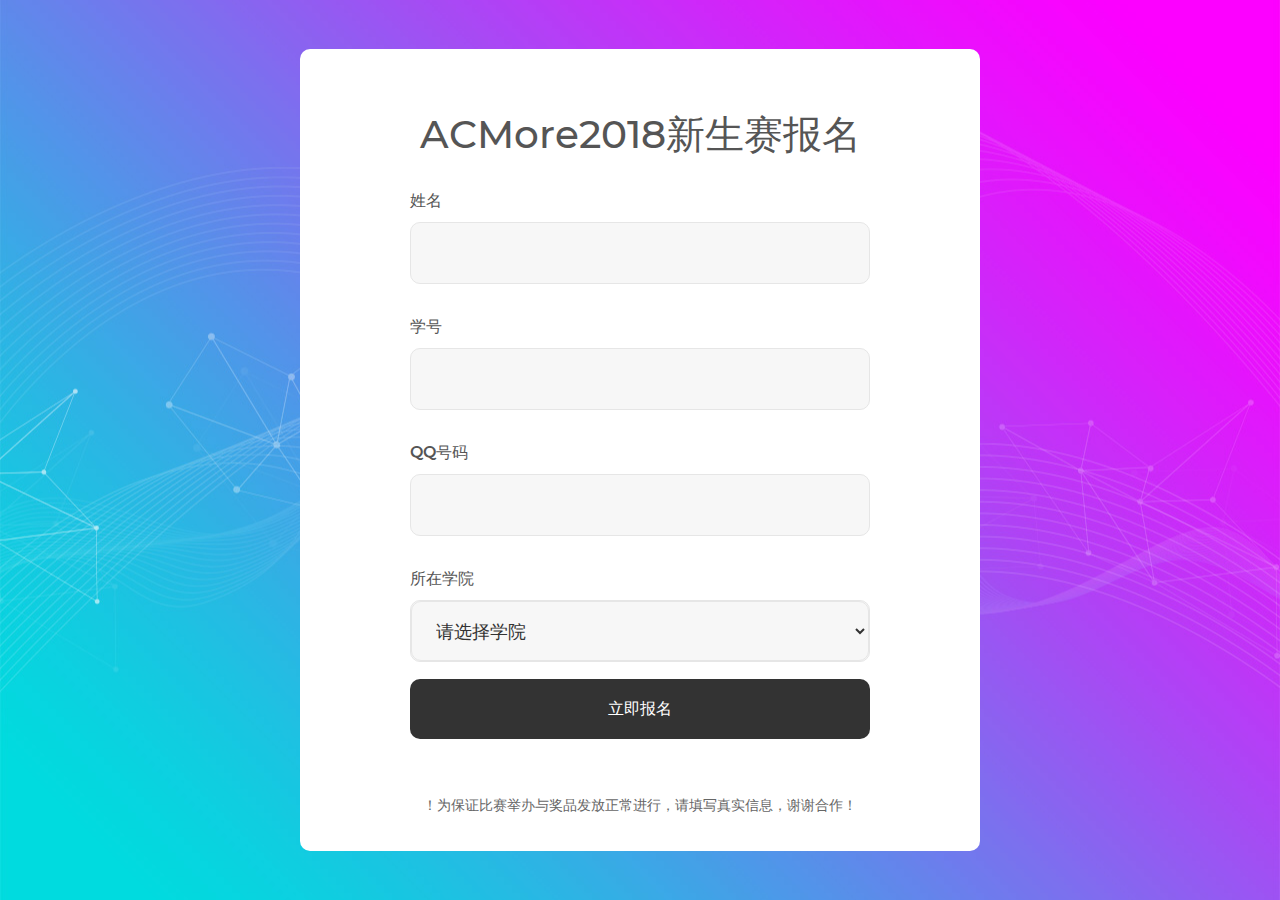
==== SignUp/index.html @ c8d559e6 "Add SignUp" ====
<!DOCTYPE html>
<html>
<head>
	<title>2018新生赛报名</title>
	<meta charset="UTF-8">
	<meta name="viewport" content="width=device-width, initial-scale=1">
<!--===============================================================================================-->	
	<link rel="icon" type="image/png" href="images/icons/favicon.ico"/>
<!--===============================================================================================-->
	<link rel="stylesheet" type="text/css" href="vendor/bootstrap/css/bootstrap.min.css">
<!--===============================================================================================-->
	<link rel="stylesheet" type="text/css" href="fonts/font-awesome-4.7.0/css/font-awesome.min.css">
<!--===============================================================================================-->
	<link rel="stylesheet" type="text/css" href="fonts/Linearicons-Free-v1.0.0/icon-font.min.css">
<!--===============================================================================================-->
	<link rel="stylesheet" type="text/css" href="vendor/animate/animate.css">
<!--===============================================================================================-->	
	<link rel="stylesheet" type="text/css" href="vendor/css-hamburgers/hamburgers.min.css">
<!--===============================================================================================-->
	<link rel="stylesheet" type="text/css" href="vendor/animsition/css/animsition.min.css">
<!--===============================================================================================-->
	<link rel="stylesheet" type="text/css" href="vendor/select2/select2.min.css">
<!--===============================================================================================-->	
	<link rel="stylesheet" type="text/css" href="vendor/daterangepicker/daterangepicker.css">
<!--===============================================================================================-->
	<link rel="stylesheet" type="text/css" href="css/util.css">
	<link rel="stylesheet" type="text/css" href="css/main.css">
<!--===============================================================================================-->
</head>
<body>
	
	<div class="limiter">
		<div class="container-login100" style="background-image: url('images/bg-01.jpg');">
			<div class="wrap-login100 p-l-110 p-r-110 p-t-62 p-b-33">
				<form class="login100-form validate-form flex-sb flex-w">
					<span class="login100-form-title">
						ACMore2018新生赛报名
					</span>
					
					<div class="p-t-31 p-b-9">
						<span class="txt1">
							姓名
						</span>
					</div>
					<div class="wrap-input100 validate-input" data-validate = "请填写姓名">
						<input class="input100" type="text" name="username" >
						<span class="focus-input100"></span>
					</div>
					
					<div class="p-t-31 p-b-9">
						<span class="txt1">
							学号
						</span>
					</div>
					<div class="wrap-input100 validate-input" data-validate = "请填写学号">
						<input class="input100" type="number" name="pass" >
						<span class="focus-input100"></span>
					</div>


					<div class="p-t-31 p-b-9">
						<span class="txt1">
							QQ号码
						</span>
					</div>
					<div class="wrap-input100 validate-input" data-validate = "请填写QQ号码">
						<input class="input100" type="number" name="qqnumber" >
						<span class="focus-input100"></span>
					</div>

					<div class="p-t-31 p-b-9">
						<span class="txt1">
							所在学院
						</span>
					</div>
					<div class="wrap-input100 validate-input" data-validate = "请选择学院">
						<select required class="wrap-input100 input100 validate-input">
							<option value="未选择学院">请选择学院</option>
							<option value="计算机与通信工程学院">计算机与通信工程学院</option>
							<option value="数学与统计学院">数学与统计学院</option>
							<option value="土木与建筑学院">土木与建筑学院</option>
							<option value="交通运输工程学院">交通运输工程学院</option>
							<option value="汽车与机械工程学院">汽车与机械工程学院</option>
							<option value="经济与管理学院">经济与管理学院</option>
							<option value="电气与信息工程学院">电气与信息工程学院</option>
							<option value="水利工程学院">水利工程学院</option>
							<option value="文法学院">文法学院</option>
							<option value="化学与生物工程学院">化学与生物工程学院</option>
							<option value="能源与动力工程学院">能源与动力工程学院</option>
							<option value="马克思主义学院">马克思主义学院</option>
							<option value="体育学院">体育学院</option>
							<option value="国际学院">国际学院</option>
							<option value="继续教育学院">继续教育学院</option>
							<option value="继续教育学院">留学生学院</option>
							<option value="继续教育学院">城南学院</option>
						</select>
					</div>

					<div class="container-login100-form-btn m-t-17">
						<button class="login100-form-btn">
							立即报名
						</button>
					</div>

					<div class="w-full text-center p-t-55">
						<span class="txt2">
							<p>！为保证比赛举办与奖品发放正常进行，请填写真实信息，谢谢合作！</p>
						</span>
					</div>
				</form>
			</div>
		</div>
	</div>
	

	<div id="dropDownSelect1"></div>
	
<!--===============================================================================================-->
	<script src="vendor/jquery/jquery-3.2.1.min.js"></script>
<!--===============================================================================================-->
	<script src="vendor/animsition/js/animsition.min.js"></script>
<!--===============================================================================================-->
	<script src="vendor/bootstrap/js/popper.js"></script>
	<script src="vendor/bootstrap/js/bootstrap.min.js"></script>
<!--===============================================================================================-->
	<script src="vendor/select2/select2.min.js"></script>
<!--===============================================================================================-->
	<script src="vendor/daterangepicker/moment.min.js"></script>
	<script src="vendor/daterangepicker/daterangepicker.js"></script>
<!--===============================================================================================-->
	<script src="vendor/countdowntime/countdowntime.js"></script>
<!--===============================================================================================-->
	<script src="js/main.js"></script>

</body>
</html>
---- SignUp/fonts/Linearicons-Free-v1.0.0/icon-font.min.css ----
/*
Linearicons Free v1.0.0 - https://linearicons.com/free
By Perxis - https://perxis.com
(c) 2014-2015 Perxis.com
License: https://linearicons.com/free/license
*/
@font-face{font-family:Linearicons-Free;src:url(https://cdn.linearicons.com/free/1.0.0/Linearicons-Free.eot);src:url(https://cdn.linearicons.com/free/1.0.0/Linearicons-Free.eot?#iefix) format('embedded-opentype'),url(https://cdn.linearicons.com/free/1.0.0/Linearicons-Free.woff2) format('woff2'),url(https://cdn.linearicons.com/free/1.0.0/Linearicons-Free.ttf) format('truetype'),url(https://cdn.linearicons.com/free/1.0.0/Linearicons-Free.woff) format('woff'),url(https://cdn.linearicons.com/free/1.0.0/Linearicons-Free.svg#Linearicons-Free) format('svg');font-weight:400;font-style:normal}.lnr{font-family:Linearicons-Free;speak:none;font-style:normal;font-weight:400;font-variant:normal;text-transform:none;line-height:1;-webkit-font-smoothing:antialiased;-moz-osx-font-smoothing:grayscale}.lnr-home:before{content:"\e800"}.lnr-apartment:before{content:"\e801"}.lnr-pencil:before{content:"\e802"}.lnr-magic-wand:before{content:"\e803"}.lnr-drop:before{content:"\e804"}.lnr-lighter:before{content:"\e805"}.lnr-poop:before{content:"\e806"}.lnr-sun:before{content:"\e807"}.lnr-moon:before{content:"\e808"}.lnr-cloud:before{content:"\e809"}.lnr-cloud-upload:before{content:"\e80a"}.lnr-cloud-download:before{content:"\e80b"}.lnr-cloud-sync:before{content:"\e80c"}.lnr-cloud-check:before{content:"\e80d"}.lnr-database:before{content:"\e80e"}.lnr-lock:before{content:"\e80f"}.lnr-cog:before{content:"\e810"}.lnr-trash:before{content:"\e811"}.lnr-dice:before{content:"\e812"}.lnr-heart:before{content:"\e813"}.lnr-star:before{content:"\e814"}.lnr-star-half:before{content:"\e815"}.lnr-star-empty:before{content:"\e816"}.lnr-flag:before{content:"\e817"}.lnr-envelope:before{content:"\e818"}.lnr-paperclip:before{content:"\e819"}.lnr-inbox:before{content:"\e81a"}.lnr-eye:before{content:"\e81b"}.lnr-printer:before{content:"\e81c"}.lnr-file-empty:before{content:"\e81d"}.lnr-file-add:before{content:"\e81e"}.lnr-enter:before{content:"\e81f"}.lnr-exit:before{content:"\e820"}.lnr-graduation-hat:before{content:"\e821"}.lnr-license:before{content:"\e822"}.lnr-music-note:before{content:"\e823"}.lnr-film-play:before{content:"\e824"}.lnr-camera-video:before{content:"\e825"}.lnr-camera:before{content:"\e826"}.lnr-picture:before{content:"\e827"}.lnr-book:before{content:"\e828"}.lnr-bookmark:before{content:"\e829"}.lnr-user:before{content:"\e82a"}.lnr-users:before{content:"\e82b"}.lnr-shirt:before{content:"\e82c"}.lnr-store:before{content:"\e82d"}.lnr-cart:before{content:"\e82e"}.lnr-tag:before{content:"\e82f"}.lnr-phone-handset:before{content:"\e830"}.lnr-phone:before{content:"\e831"}.lnr-pushpin:before{content:"\e832"}.lnr-map-marker:before{content:"\e833"}.lnr-map:before{content:"\e834"}.lnr-location:before{content:"\e835"}.lnr-calendar-full:before{content:"\e836"}.lnr-keyboard:before{content:"\e837"}.lnr-spell-check:before{content:"\e838"}.lnr-screen:before{content:"\e839"}.lnr-smartphone:before{content:"\e83a"}.lnr-tablet:before{content:"\e83b"}.lnr-laptop:before{content:"\e83c"}.lnr-laptop-phone:before{content:"\e83d"}.lnr-power-switch:before{content:"\e83e"}.lnr-bubble:before{content:"\e83f"}.lnr-heart-pulse:before{content:"\e840"}.lnr-construction:before{content:"\e841"}.lnr-pie-chart:before{content:"\e842"}.lnr-chart-bars:before{content:"\e843"}.lnr-gift:before{content:"\e844"}.lnr-diamond:before{content:"\e845"}.lnr-linearicons:before{content:"\e846"}.lnr-dinner:before{content:"\e847"}.lnr-coffee-cup:before{content:"\e848"}.lnr-leaf:before{content:"\e849"}.lnr-paw:before{content:"\e84a"}.lnr-rocket:before{content:"\e84b"}.lnr-briefcase:before{content:"\e84c"}.lnr-bus:before{content:"\e84d"}.lnr-car:before{content:"\e84e"}.lnr-train:before{content:"\e84f"}.lnr-bicycle:before{content:"\e850"}.lnr-wheelchair:before{content:"\e851"}.lnr-select:before{content:"\e852"}.lnr-earth:before{content:"\e853"}.lnr-smile:before{content:"\e854"}.lnr-sad:before{content:"\e855"}.lnr-neutral:before{content:"\e856"}.lnr-mustache:before{content:"\e857"}.lnr-alarm:before{content:"\e858"}.lnr-bullhorn:before{content:"\e859"}.lnr-volume-high:before{content:"\e85a"}.lnr-volume-medium:before{content:"\e85b"}.lnr-volume-low:before{content:"\e85c"}.lnr-volume:before{content:"\e85d"}.lnr-mic:before{content:"\e85e"}.lnr-hourglass:before{content:"\e85f"}.lnr-undo:before{content:"\e860"}.lnr-redo:before{content:"\e861"}.lnr-sync:before{content:"\e862"}.lnr-history:before{content:"\e863"}.lnr-clock:before{content:"\e864"}.lnr-download:before{content:"\e865"}.lnr-upload:before{content:"\e866"}.lnr-enter-down:before{content:"\e867"}.lnr-exit-up:before{content:"\e868"}.lnr-bug:before{content:"\e869"}.lnr-code:before{content:"\e86a"}.lnr-link:before{content:"\e86b"}.lnr-unlink:before{content:"\e86c"}.lnr-thumbs-up:before{content:"\e86d"}.lnr-thumbs-down:before{content:"\e86e"}.lnr-magnifier:before{content:"\e86f"}.lnr-cross:before{content:"\e870"}.lnr-menu:before{content:"\e871"}.lnr-list:before{content:"\e872"}.lnr-chevron-up:before{content:"\e873"}.lnr-chevron-down:before{content:"\e874"}.lnr-chevron-left:before{content:"\e875"}.lnr-chevron-right:before{content:"\e876"}.lnr-arrow-up:before{content:"\e877"}.lnr-arrow-down:before{content:"\e878"}.lnr-arrow-left:before{content:"\e879"}.lnr-arrow-right:before{content:"\e87a"}.lnr-move:before{content:"\e87b"}.lnr-warning:before{content:"\e87c"}.lnr-question-circle:before{content:"\e87d"}.lnr-menu-circle:before{content:"\e87e"}.lnr-checkmark-circle:before{content:"\e87f"}.lnr-cross-circle:before{content:"\e880"}.lnr-plus-circle:before{content:"\e881"}.lnr-circle-minus:before{content:"\e882"}.lnr-arrow-up-circle:before{content:"\e883"}.lnr-arrow-down-circle:before{content:"\e884"}.lnr-arrow-left-circle:before{content:"\e885"}.lnr-arrow-right-circle:before{content:"\e886"}.lnr-chevron-up-circle:before{content:"\e887"}.lnr-chevron-down-circle:before{content:"\e888"}.lnr-chevron-left-circle:before{content:"\e889"}.lnr-chevron-right-circle:before{content:"\e88a"}.lnr-crop:before{content:"\e88b"}.lnr-frame-expand:before{content:"\e88c"}.lnr-frame-contract:before{content:"\e88d"}.lnr-layers:before{content:"\e88e"}.lnr-funnel:before{content:"\e88f"}.lnr-text-format:before{content:"\e890"}.lnr-text-format-remove:before{content:"\e891"}.lnr-text-size:before{content:"\e892"}.lnr-bold:before{content:"\e893"}.lnr-italic:before{content:"\e894"}.lnr-underline:before{content:"\e895"}.lnr-strikethrough:before{content:"\e896"}.lnr-highlight:before{content:"\e897"}.lnr-text-align-left:before{content:"\e898"}.lnr-text-align-center:before{content:"\e899"}.lnr-text-align-right:before{content:"\e89a"}.lnr-text-align-justify:before{content:"\e89b"}.lnr-line-spacing:before{content:"\e89c"}.lnr-indent-increase:before{content:"\e89d"}.lnr-indent-decrease:before{content:"\e89e"}.lnr-pilcrow:before{content:"\e89f"}.lnr-direction-ltr:before{content:"\e8a0"}.lnr-direction-rtl:before{content:"\e8a1"}.lnr-page-break:before{content:"\e8a2"}.lnr-sort-alpha-asc:before{content:"\e8a3"}.lnr-sort-amount-asc:before{content:"\e8a4"}.lnr-hand:before{content:"\e8a5"}.lnr-pointer-up:before{content:"\e8a6"}.lnr-pointer-right:before{content:"\e8a7"}.lnr-pointer-down:before{content:"\e8a8"}.lnr-pointer-left:before{content:"\e8a9"}
---- SignUp/vendor/css-hamburgers/hamburgers.min.css ----
/*!
 * Hamburgers
 * @description Tasty CSS-animated hamburgers
 * @author Jonathan Suh @jonsuh
 * @site https://jonsuh.com/hamburgers
 * @link https://github.com/jonsuh/hamburgers
 */.hamburger{font:inherit;display:inline-block;overflow:visible;margin:0;padding:15px;cursor:pointer;transition-timing-function:linear;transition-duration:.15s;transition-property:opacity,filter;text-transform:none;color:inherit;border:0;background-color:transparent}.hamburger:hover{opacity:.7}.hamburger-box{position:relative;display:inline-block;width:40px;height:24px}.hamburger-inner{top:50%;display:block;margin-top:-2px}.hamburger-inner,.hamburger-inner:after,.hamburger-inner:before{position:absolute;width:40px;height:4px;transition-timing-function:ease;transition-duration:.15s;transition-property:transform;border-radius:4px;background-color:#000}.hamburger-inner:after,.hamburger-inner:before{display:block;content:''}.hamburger-inner:before{top:-10px}.hamburger-inner:after{bottom:-10px}.hamburger--3dx .hamburger-box{perspective:80px}.hamburger--3dx .hamburger-inner{transition:transform .2s cubic-bezier(.645,.045,.355,1),background-color 0s cubic-bezier(.645,.045,.355,1) .1s}.hamburger--3dx .hamburger-inner:after,.hamburger--3dx .hamburger-inner:before{transition:transform 0s cubic-bezier(.645,.045,.355,1) .1s}.hamburger--3dx.is-active .hamburger-inner{transform:rotateY(180deg);background-color:transparent}.hamburger--3dx.is-active .hamburger-inner:before{transform:translate3d(0,10px,0) rotate(45deg)}.hamburger--3dx.is-active .hamburger-inner:after{transform:translate3d(0,-10px,0) rotate(-45deg)}.hamburger--3dx-r .hamburger-box{perspective:80px}.hamburger--3dx-r .hamburger-inner{transition:transform .2s cubic-bezier(.645,.045,.355,1),background-color 0s cubic-bezier(.645,.045,.355,1) .1s}.hamburger--3dx-r .hamburger-inner:after,.hamburger--3dx-r .hamburger-inner:before{transition:transform 0s cubic-bezier(.645,.045,.355,1) .1s}.hamburger--3dx-r.is-active .hamburger-inner{transform:rotateY(-180deg);background-color:transparent}.hamburger--3dx-r.is-active .hamburger-inner:before{transform:translate3d(0,10px,0) rotate(45deg)}.hamburger--3dx-r.is-active .hamburger-inner:after{transform:translate3d(0,-10px,0) rotate(-45deg)}.hamburger--3dy .hamburger-box{perspective:80px}.hamburger--3dy .hamburger-inner{transition:transform .2s cubic-bezier(.645,.045,.355,1),background-color 0s cubic-bezier(.645,.045,.355,1) .1s}.hamburger--3dy .hamburger-inner:after,.hamburger--3dy .hamburger-inner:before{transition:transform 0s cubic-bezier(.645,.045,.355,1) .1s}.hamburger--3dy.is-active .hamburger-inner{transform:rotateX(-180deg);background-color:transparent}.hamburger--3dy.is-active .hamburger-inner:before{transform:translate3d(0,10px,0) rotate(45deg)}.hamburger--3dy.is-active .hamburger-inner:after{transform:translate3d(0,-10px,0) rotate(-45deg)}.hamburger--3dy-r .hamburger-box{perspective:80px}.hamburger--3dy-r .hamburger-inner{transition:transform .2s cubic-bezier(.645,.045,.355,1),background-color 0s cubic-bezier(.645,.045,.355,1) .1s}.hamburger--3dy-r .hamburger-inner:after,.hamburger--3dy-r .hamburger-inner:before{transition:transform 0s cubic-bezier(.645,.045,.355,1) .1s}.hamburger--3dy-r.is-active .hamburger-inner{transform:rotateX(180deg);background-color:transparent}.hamburger--3dy-r.is-active .hamburger-inner:before{transform:translate3d(0,10px,0) rotate(45deg)}.hamburger--3dy-r.is-active .hamburger-inner:after{transform:translate3d(0,-10px,0) rotate(-45deg)}.hamburger--arrow.is-active .hamburger-inner:before{transform:translate3d(-8px,0,0) rotate(-45deg) scaleX(.7)}.hamburger--arrow.is-active .hamburger-inner:after{transform:translate3d(-8px,0,0) rotate(45deg) scaleX(.7)}.hamburger--arrow-r.is-active .hamburger-inner:before{transform:translate3d(8px,0,0) rotate(45deg) scaleX(.7)}.hamburger--arrow-r.is-active .hamburger-inner:after{transform:translate3d(8px,0,0) rotate(-45deg) scaleX(.7)}.hamburger--arrowalt .hamburger-inner:before{transition:top .1s ease .15s,transform .15s cubic-bezier(.165,.84,.44,1)}.hamburger--arrowalt .hamburger-inner:after{transition:bottom .1s ease .15s,transform .15s cubic-bezier(.165,.84,.44,1)}.hamburger--arrowalt.is-active .hamburger-inner:before{top:0;transition:top .1s ease,transform .15s cubic-bezier(.895,.03,.685,.22) .1s;transform:translate3d(-8px,-10px,0) rotate(-45deg) scaleX(.7)}.hamburger--arrowalt.is-active .hamburger-inner:after{bottom:0;transition:bottom .1s ease,transform .15s cubic-bezier(.895,.03,.685,.22) .1s;transform:translate3d(-8px,10px,0) rotate(45deg) scaleX(.7)}.hamburger--arrowalt-r .hamburger-inner:before{transition:top .1s ease .15s,transform .15s cubic-bezier(.165,.84,.44,1)}.hamburger--arrowalt-r .hamburger-inner:after{transition:bottom .1s ease .15s,transform .15s cubic-bezier(.165,.84,.44,1)}.hamburger--arrowalt-r.is-active .hamburger-inner:before{top:0;transition:top .1s ease,transform .15s cubic-bezier(.895,.03,.685,.22) .1s;transform:translate3d(8px,-10px,0) rotate(45deg) scaleX(.7)}.hamburger--arrowalt-r.is-active .hamburger-inner:after{bottom:0;transition:bottom .1s ease,transform .15s cubic-bezier(.895,.03,.685,.22) .1s;transform:translate3d(8px,10px,0) rotate(-45deg) scaleX(.7)}.hamburger--boring .hamburger-inner,.hamburger--boring .hamburger-inner:after,.hamburger--boring .hamburger-inner:before{transition-property:none}.hamburger--boring.is-active .hamburger-inner{transform:rotate(45deg)}.hamburger--boring.is-active .hamburger-inner:before{top:0;opacity:0}.hamburger--boring.is-active .hamburger-inner:after{bottom:0;transform:rotate(-90deg)}.hamburger--collapse .hamburger-inner{top:auto;bottom:0;transition-delay:.15s;transition-timing-function:cubic-bezier(.55,.055,.675,.19);transition-duration:.15s}.hamburger--collapse .hamburger-inner:after{top:-20px;transition:top .3s cubic-bezier(.33333,.66667,.66667,1) .3s,opacity .1s linear}.hamburger--collapse .hamburger-inner:before{transition:top .12s cubic-bezier(.33333,.66667,.66667,1) .3s,transform .15s cubic-bezier(.55,.055,.675,.19)}.hamburger--collapse.is-active .hamburger-inner{transition-delay:.32s;transition-timing-function:cubic-bezier(.215,.61,.355,1);transform:translate3d(0,-10px,0) rotate(-45deg)}.hamburger--collapse.is-active .hamburger-inner:after{top:0;transition:top .3s cubic-bezier(.33333,0,.66667,.33333),opacity .1s linear .27s;opacity:0}.hamburger--collapse.is-active .hamburger-inner:before{top:0;transition:top .12s cubic-bezier(.33333,0,.66667,.33333) .18s,transform .15s cubic-bezier(.215,.61,.355,1) .42s;transform:rotate(-90deg)}.hamburger--collapse-r .hamburger-inner{top:auto;bottom:0;transition-delay:.15s;transition-timing-function:cubic-bezier(.55,.055,.675,.19);transition-duration:.15s}.hamburger--collapse-r .hamburger-inner:after{top:-20px;transition:top .3s cubic-bezier(.33333,.66667,.66667,1) .3s,opacity .1s linear}.hamburger--collapse-r .hamburger-inner:before{transition:top .12s cubic-bezier(.33333,.66667,.66667,1) .3s,transform .15s cubic-bezier(.55,.055,.675,.19)}.hamburger--collapse-r.is-active .hamburger-inner{transition-delay:.32s;transition-timing-function:cubic-bezier(.215,.61,.355,1);transform:translate3d(0,-10px,0) rotate(45deg)}.hamburger--collapse-r.is-active .hamburger-inner:after{top:0;transition:top .3s cubic-bezier(.33333,0,.66667,.33333),opacity .1s linear .27s;opacity:0}.hamburger--collapse-r.is-active .hamburger-inner:before{top:0;transition:top .12s cubic-bezier(.33333,0,.66667,.33333) .18s,transform .15s cubic-bezier(.215,.61,.355,1) .42s;transform:rotate(90deg)}.hamburger--elastic .hamburger-inner{top:2px;transition-timing-function:cubic-bezier(.68,-.55,.265,1.55);transition-duration:.4s}.hamburger--elastic .hamburger-inner:before{top:10px;transition:opacity .15s ease .4s}.hamburger--elastic .hamburger-inner:after{top:20px;transition:transform .4s cubic-bezier(.68,-.55,.265,1.55)}.hamburger--elastic.is-active .hamburger-inner{transition-delay:.1s;transform:translate3d(0,10px,0) rotate(135deg)}.hamburger--elastic.is-active .hamburger-inner:before{transition-delay:0s;opacity:0}.hamburger--elastic.is-active .hamburger-inner:after{transition-delay:.1s;transform:translate3d(0,-20px,0) rotate(-270deg)}.hamburger--elastic-r .hamburger-inner{top:2px;transition-timing-function:cubic-bezier(.68,-.55,.265,1.55);transition-duration:.4s}.hamburger--elastic-r .hamburger-inner:before{top:10px;transition:opacity .15s ease .4s}.hamburger--elastic-r .hamburger-inner:after{top:20px;transition:transform .4s cubic-bezier(.68,-.55,.265,1.55)}.hamburger--elastic-r.is-active .hamburger-inner{transition-delay:.1s;transform:translate3d(0,10px,0) rotate(-135deg)}.hamburger--elastic-r.is-active .hamburger-inner:before{transition-delay:0s;opacity:0}.hamburger--elastic-r.is-active .hamburger-inner:after{transition-delay:.1s;transform:translate3d(0,-20px,0) rotate(270deg)}.hamburger--emphatic{overflow:hidden}.hamburger--emphatic .hamburger-inner{transition:background-color .2s ease-in .25s}.hamburger--emphatic .hamburger-inner:before{left:0;transition:transform .2s cubic-bezier(.6,.04,.98,.335),top .05s linear .2s,left .2s ease-in .25s}.hamburger--emphatic .hamburger-inner:after{top:10px;right:0;transition:transform .2s cubic-bezier(.6,.04,.98,.335),top .05s linear .2s,right .2s ease-in .25s}.hamburger--emphatic.is-active .hamburger-inner{transition-delay:0s;transition-timing-function:ease-out;background-color:transparent}.hamburger--emphatic.is-active .hamburger-inner:before{top:-80px;left:-80px;transition:left .2s ease-out,top .05s linear .2s,transform .2s cubic-bezier(.075,.82,.165,1) .25s;transform:translate3d(80px,80px,0) rotate(45deg)}.hamburger--emphatic.is-active .hamburger-inner:after{top:-80px;right:-80px;transition:right .2s ease-out,top .05s linear .2s,transform .2s cubic-bezier(.075,.82,.165,1) .25s;transform:translate3d(-80px,80px,0) rotate(-45deg)}.hamburger--emphatic-r{overflow:hidden}.hamburger--emphatic-r .hamburger-inner{transition:background-color .2s ease-in .25s}.hamburger--emphatic-r .hamburger-inner:before{left:0;transition:transform .2s cubic-bezier(.6,.04,.98,.335),top .05s linear .2s,left .2s ease-in .25s}.hamburger--emphatic-r .hamburger-inner:after{top:10px;right:0;transition:transform .2s cubic-bezier(.6,.04,.98,.335),top .05s linear .2s,right .2s ease-in .25s}.hamburger--emphatic-r.is-active .hamburger-inner{transition-delay:0s;transition-timing-function:ease-out;background-color:transparent}.hamburger--emphatic-r.is-active .hamburger-inner:before{top:80px;left:-80px;transition:left .2s ease-out,top .05s linear .2s,transform .2s cubic-bezier(.075,.82,.165,1) .25s;transform:translate3d(80px,-80px,0) rotate(-45deg)}.hamburger--emphatic-r.is-active .hamburger-inner:after{top:80px;right:-80px;transition:right .2s ease-out,top .05s linear .2s,transform .2s cubic-bezier(.075,.82,.165,1) .25s;transform:translate3d(-80px,-80px,0) rotate(45deg)}.hamburger--slider .hamburger-inner{top:2px}.hamburger--slider .hamburger-inner:before{top:10px;transition-timing-function:ease;transition-duration:.2s;transition-property:transform,opacity}.hamburger--slider .hamburger-inner:after{top:20px}.hamburger--slider.is-active .hamburger-inner{transform:translate3d(0,10px,0) rotate(45deg)}.hamburger--slider.is-active .hamburger-inner:before{transform:rotate(-45deg) translate3d(-5.71429px,-6px,0);opacity:0}.hamburger--slider.is-active .hamburger-inner:after{transform:translate3d(0,-20px,0) rotate(-90deg)}.hamburger--slider-r .hamburger-inner{top:2px}.hamburger--slider-r .hamburger-inner:before{top:10px;transition-timing-function:ease;transition-duration:.2s;transition-property:transform,opacity}.hamburger--slider-r .hamburger-inner:after{top:20px}.hamburger--slider-r.is-active .hamburger-inner{transform:translate3d(0,10px,0) rotate(-45deg)}.hamburger--slider-r.is-active .hamburger-inner:before{transform:rotate(45deg) translate3d(5.71429px,-6px,0);opacity:0}.hamburger--slider-r.is-active .hamburger-inner:after{transform:translate3d(0,-20px,0) rotate(90deg)}.hamburger--spring .hamburger-inner{top:2px;transition:background-color 0s linear .15s}.hamburger--spring .hamburger-inner:before{top:10px;transition:top .12s cubic-bezier(.33333,.66667,.66667,1) .3s,transform .15s cubic-bezier(.55,.055,.675,.19)}.hamburger--spring .hamburger-inner:after{top:20px;transition:top .3s cubic-bezier(.33333,.66667,.66667,1) .3s,transform .15s cubic-bezier(.55,.055,.675,.19)}.hamburger--spring.is-active .hamburger-inner{transition-delay:.32s;background-color:transparent}.hamburger--spring.is-active .hamburger-inner:before{top:0;transition:top .12s cubic-bezier(.33333,0,.66667,.33333) .18s,transform .15s cubic-bezier(.215,.61,.355,1) .32s;transform:translate3d(0,10px,0) rotate(45deg)}.hamburger--spring.is-active .hamburger-inner:after{top:0;transition:top .3s cubic-bezier(.33333,0,.66667,.33333),transform .15s cubic-bezier(.215,.61,.355,1) .32s;transform:translate3d(0,10px,0) rotate(-45deg)}.hamburger--spring-r .hamburger-inner{top:auto;bottom:0;transition-delay:0s;transition-timing-function:cubic-bezier(.55,.055,.675,.19);transition-duration:.15s}.hamburger--spring-r .hamburger-inner:after{top:-20px;transition:top .3s cubic-bezier(.33333,.66667,.66667,1) .3s,opacity 0s linear}.hamburger--spring-r .hamburger-inner:before{transition:top .12s cubic-bezier(.33333,.66667,.66667,1) .3s,transform .15s cubic-bezier(.55,.055,.675,.19)}.hamburger--spring-r.is-active .hamburger-inner{transition-delay:.32s;transition-timing-function:cubic-bezier(.215,.61,.355,1);transform:translate3d(0,-10px,0) rotate(-45deg)}.hamburger--spring-r.is-active .hamburger-inner:after{top:0;transition:top .3s cubic-bezier(.33333,0,.66667,.33333),opacity 0s linear .32s;opacity:0}.hamburger--spring-r.is-active .hamburger-inner:before{top:0;transition:top .12s cubic-bezier(.33333,0,.66667,.33333) .18s,transform .15s cubic-bezier(.215,.61,.355,1) .32s;transform:rotate(90deg)}.hamburger--stand .hamburger-inner{transition:transform .1s cubic-bezier(.55,.055,.675,.19) .22s,background-color 0s linear .1s}.hamburger--stand .hamburger-inner:before{transition:top .1s ease-in .1s,transform .1s cubic-bezier(.55,.055,.675,.19) 0s}.hamburger--stand .hamburger-inner:after{transition:bottom .1s ease-in .1s,transform .1s cubic-bezier(.55,.055,.675,.19) 0s}.hamburger--stand.is-active .hamburger-inner{transition:transform .1s cubic-bezier(.215,.61,.355,1) 0s,background-color 0s linear .22s;transform:rotate(90deg);background-color:transparent}.hamburger--stand.is-active .hamburger-inner:before{top:0;transition:top .1s ease-out .12s,transform .1s cubic-bezier(.215,.61,.355,1) .22s;transform:rotate(-45deg)}.hamburger--stand.is-active .hamburger-inner:after{bottom:0;transition:bottom .1s ease-out .12s,transform .1s cubic-bezier(.215,.61,.355,1) .22s;transform:rotate(45deg)}.hamburger--stand-r .hamburger-inner{transition:transform .1s cubic-bezier(.55,.055,.675,.19) .22s,background-color 0s linear .1s}.hamburger--stand-r .hamburger-inner:before{transition:top .1s ease-in .1s,transform .1s cubic-bezier(.55,.055,.675,.19) 0s}.hamburger--stand-r .hamburger-inner:after{transition:bottom .1s ease-in .1s,transform .1s cubic-bezier(.55,.055,.675,.19) 0s}.hamburger--stand-r.is-active .hamburger-inner{transition:transform .1s cubic-bezier(.215,.61,.355,1) 0s,background-color 0s linear .22s;transform:rotate(-90deg);background-color:transparent}.hamburger--stand-r.is-active .hamburger-inner:before{top:0;transition:top .1s ease-out .12s,transform .1s cubic-bezier(.215,.61,.355,1) .22s;transform:rotate(-45deg)}.hamburger--stand-r.is-active .hamburger-inner:after{bottom:0;transition:bottom .1s ease-out .12s,transform .1s cubic-bezier(.215,.61,.355,1) .22s;transform:rotate(45deg)}.hamburger--spin .hamburger-inner{transition-timing-function:cubic-bezier(.55,.055,.675,.19);transition-duration:.3s}.hamburger--spin .hamburger-inner:before{transition:top .1s ease-in .34s,opacity .1s ease-in}.hamburger--spin .hamburger-inner:after{transition:bottom .1s ease-in .34s,transform .3s cubic-bezier(.55,.055,.675,.19)}.hamburger--spin.is-active .hamburger-inner{transition-delay:.14s;transition-timing-function:cubic-bezier(.215,.61,.355,1);transform:rotate(225deg)}.hamburger--spin.is-active .hamburger-inner:before{top:0;transition:top .1s ease-out,opacity .1s ease-out .14s;opacity:0}.hamburger--spin.is-active .hamburger-inner:after{bottom:0;transition:bottom .1s ease-out,transform .3s cubic-bezier(.215,.61,.355,1) .14s;transform:rotate(-90deg)}.hamburger--spin-r .hamburger-inner{transition-timing-function:cubic-bezier(.55,.055,.675,.19);transition-duration:.3s}.hamburger--spin-r .hamburger-inner:before{transition:top .1s ease-in .34s,opacity .1s ease-in}.hamburger--spin-r .hamburger-inner:after{transition:bottom .1s ease-in .34s,transform .3s cubic-bezier(.55,.055,.675,.19)}.hamburger--spin-r.is-active .hamburger-inner{transition-delay:.14s;transition-timing-function:cubic-bezier(.215,.61,.355,1);transform:rotate(-225deg)}.hamburger--spin-r.is-active .hamburger-inner:before{top:0;transition:top .1s ease-out,opacity .1s ease-out .14s;opacity:0}.hamburger--spin-r.is-active .hamburger-inner:after{bottom:0;transition:bottom .1s ease-out,transform .3s cubic-bezier(.215,.61,.355,1) .14s;transform:rotate(90deg)}.hamburger--squeeze .hamburger-inner{transition-timing-function:cubic-bezier(.55,.055,.675,.19);transition-duration:.1s}.hamburger--squeeze .hamburger-inner:before{transition:top .1s ease .14s,opacity .1s ease}.hamburger--squeeze .hamburger-inner:after{transition:bottom .1s ease .14s,transform .1s cubic-bezier(.55,.055,.675,.19)}.hamburger--squeeze.is-active .hamburger-inner{transition-delay:.14s;transition-timing-function:cubic-bezier(.215,.61,.355,1);transform:rotate(45deg)}.hamburger--squeeze.is-active .hamburger-inner:before{top:0;transition:top .1s ease,opacity .1s ease .14s;opacity:0}.hamburger--squeeze.is-active .hamburger-inner:after{bottom:0;transition:bottom .1s ease,transform .1s cubic-bezier(.215,.61,.355,1) .14s;transform:rotate(-90deg)}.hamburger--vortex .hamburger-inner{transition-timing-function:cubic-bezier(.19,1,.22,1);transition-duration:.3s}.hamburger--vortex .hamburger-inner:after,.hamburger--vortex .hamburger-inner:before{transition-delay:.1s;transition-timing-function:linear;transition-duration:0s}.hamburger--vortex .hamburger-inner:before{transition-property:top,opacity}.hamburger--vortex .hamburger-inner:after{transition-property:bottom,transform}.hamburger--vortex.is-active .hamburger-inner{transition-timing-function:cubic-bezier(.19,1,.22,1);transform:rotate(765deg)}.hamburger--vortex.is-active .hamburger-inner:after,.hamburger--vortex.is-active .hamburger-inner:before{transition-delay:0s}.hamburger--vortex.is-active .hamburger-inner:before{top:0;opacity:0}.hamburger--vortex.is-active .hamburger-inner:after{bottom:0;transform:rotate(90deg)}.hamburger--vortex-r .hamburger-inner{transition-timing-function:cubic-bezier(.19,1,.22,1);transition-duration:.3s}.hamburger--vortex-r .hamburger-inner:after,.hamburger--vortex-r .hamburger-inner:before{transition-delay:.1s;transition-timing-function:linear;transition-duration:0s}.hamburger--vortex-r .hamburger-inner:before{transition-property:top,opacity}.hamburger--vortex-r .hamburger-inner:after{transition-property:bottom,transform}.hamburger--vortex-r.is-active .hamburger-inner{transition-timing-function:cubic-bezier(.19,1,.22,1);transform:rotate(-765deg)}.hamburger--vortex-r.is-active .hamburger-inner:after,.hamburger--vortex-r.is-active .hamburger-inner:before{transition-delay:0s}.hamburger--vortex-r.is-active .hamburger-inner:before{top:0;opacity:0}.hamburger--vortex-r.is-active .hamburger-inner:after{bottom:0;transform:rotate(-90deg)}
---- SignUp/vendor/daterangepicker/daterangepicker.css ----
.daterangepicker {
  position: absolute;
  color: inherit;
  background-color: #fff;
  border-radius: 4px;
  width: 278px;
  padding: 4px;
  margin-top: 1px;
  top: 100px;
  left: 20px;
  /* Calendars */ }
  .daterangepicker:before, .daterangepicker:after {
    position: absolute;
    display: inline-block;
    border-bottom-color: rgba(0, 0, 0, 0.2);
    content: ''; }
  .daterangepicker:before {
    top: -7px;
    border-right: 7px solid transparent;
    border-left: 7px solid transparent;
    border-bottom: 7px solid #ccc; }
  .daterangepicker:after {
    top: -6px;
    border-right: 6px solid transparent;
    border-bottom: 6px solid #fff;
    border-left: 6px solid transparent; }
  .daterangepicker.opensleft:before {
    right: 9px; }
  .daterangepicker.opensleft:after {
    right: 10px; }
  .daterangepicker.openscenter:before {
    left: 0;
    right: 0;
    width: 0;
    margin-left: auto;
    margin-right: auto; }
  .daterangepicker.openscenter:after {
    left: 0;
    right: 0;
    width: 0;
    margin-left: auto;
    margin-right: auto; }
  .daterangepicker.opensright:before {
    left: 9px; }
  .daterangepicker.opensright:after {
    left: 10px; }
  .daterangepicker.dropup {
    margin-top: -5px; }
    .daterangepicker.dropup:before {
      top: initial;
      bottom: -7px;
      border-bottom: initial;
      border-top: 7px solid #ccc; }
    .daterangepicker.dropup:after {
      top: initial;
      bottom: -6px;
      border-bottom: initial;
      border-top: 6px solid #fff; }
  .daterangepicker.dropdown-menu {
    max-width: none;
    z-index: 3001; }
  .daterangepicker.single .ranges, .daterangepicker.single .calendar {
    float: none; }
  .daterangepicker.show-calendar .calendar {
    display: block; }
  .daterangepicker .calendar {
    display: none;
    max-width: 270px;
    margin: 4px; }
    .daterangepicker .calendar.single .calendar-table {
      border: none; }
    .daterangepicker .calendar th, .daterangepicker .calendar td {
      white-space: nowrap;
      text-align: center;
      min-width: 32px; }
  .daterangepicker .calendar-table {
    border: 1px solid #fff;
    padding: 4px;
    border-radius: 4px;
    background-color: #fff; }
  .daterangepicker table {
    width: 100%;
    margin: 0; }
  .daterangepicker td, .daterangepicker th {
    text-align: center;
    width: 20px;
    height: 20px;
    border-radius: 4px;
    border: 1px solid transparent;
    white-space: nowrap;
    cursor: pointer; }
    .daterangepicker td.available:hover, .daterangepicker th.available:hover {
      background-color: #eee;
      border-color: transparent;
      color: inherit; }
    .daterangepicker td.week, .daterangepicker th.week {
      font-size: 80%;
      color: #ccc; }
  .daterangepicker td.off, .daterangepicker td.off.in-range, .daterangepicker td.off.start-date, .daterangepicker td.off.end-date {
    background-color: #fff;
    border-color: transparent;
    color: #999; }
  .daterangepicker td.in-range {
    background-color: #ebf4f8;
    border-color: transparent;
    color: #000;
    border-radius: 0; }
  .daterangepicker td.start-date {
    border-radius: 4px 0 0 4px; }
  .daterangepicker td.end-date {
    border-radius: 0 4px 4px 0; }
  .daterangepicker td.start-date.end-date {
    border-radius: 4px; }
  .daterangepicker td.active, .daterangepicker td.active:hover {
    background-color: #357ebd;
    border-color: transparent;
    color: #fff; }
  .daterangepicker th.month {
    width: auto; }
  .daterangepicker td.disabled, .daterangepicker option.disabled {
    color: #999;
    cursor: not-allowed;
    text-decoration: line-through; }
  .daterangepicker select.monthselect, .daterangepicker select.yearselect {
    font-size: 12px;
    padding: 1px;
    height: auto;
    margin: 0;
    cursor: default; }
  .daterangepicker select.monthselect {
    margin-right: 2%;
    width: 56%; }
  .daterangepicker select.yearselect {
    width: 40%; }
  .daterangepicker select.hourselect, .daterangepicker select.minuteselect, .daterangepicker select.secondselect, .daterangepicker select.ampmselect {
    width: 50px;
    margin-bottom: 0; }
  .daterangepicker .input-mini {
    border: 1px solid #ccc;
    border-radius: 4px;
    color: #555;
    height: 30px;
    line-height: 30px;
    display: block;
    vertical-align: middle;
    margin: 0 0 5px 0;
    padding: 0 6px 0 28px;
    width: 100%; }
    .daterangepicker .input-mini.active {
      border: 1px solid #08c;
      border-radius: 4px; }
  .daterangepicker .daterangepicker_input {
    position: relative; }
    .daterangepicker .daterangepicker_input i {
      position: absolute;
      left: 8px;
      top: 8px; }
  .daterangepicker.rtl .input-mini {
    padding-right: 28px;
    padding-left: 6px; }
  .daterangepicker.rtl .daterangepicker_input i {
    left: auto;
    right: 8px; }
  .daterangepicker .calendar-time {
    text-align: center;
    margin: 5px auto;
    line-height: 30px;
    position: relative;
    padding-left: 28px; }
    .daterangepicker .calendar-time select.disabled {
      color: #ccc;
      cursor: not-allowed; }

.ranges {
  font-size: 11px;
  float: none;
  margin: 4px;
  text-align: left; }
  .ranges ul {
    list-style: none;
    margin: 0 auto;
    padding: 0;
    width: 100%; }
  .ranges li {
    font-size: 13px;
    background-color: #f5f5f5;
    border: 1px solid #f5f5f5;
    border-radius: 4px;
    color: #08c;
    padding: 3px 12px;
    margin-bottom: 8px;
    cursor: pointer; }
    .ranges li:hover {
      background-color: #08c;
      border: 1px solid #08c;
      color: #fff; }
    .ranges li.active {
      background-color: #08c;
      border: 1px solid #08c;
      color: #fff; }

/*  Larger Screen Styling */
@media (min-width: 564px) {
  .daterangepicker {
    width: auto; }
    .daterangepicker .ranges ul {
      width: 160px; }
    .daterangepicker.single .ranges ul {
      width: 100%; }
    .daterangepicker.single .calendar.left {
      clear: none; }
    .daterangepicker.single.ltr .ranges, .daterangepicker.single.ltr .calendar {
      float: left; }
    .daterangepicker.single.rtl .ranges, .daterangepicker.single.rtl .calendar {
      float: right; }
    .daterangepicker.ltr {
      direction: ltr;
      text-align: left; }
      .daterangepicker.ltr .calendar.left {
        clear: left;
        margin-right: 0; }
        .daterangepicker.ltr .calendar.left .calendar-table {
          border-right: none;
          border-top-right-radius: 0;
          border-bottom-right-radius: 0; }
      .daterangepicker.ltr .calendar.right {
        margin-left: 0; }
        .daterangepicker.ltr .calendar.right .calendar-table {
          border-left: none;
          border-top-left-radius: 0;
          border-bottom-left-radius: 0; }
      .daterangepicker.ltr .left .daterangepicker_input {
        padding-right: 12px; }
      .daterangepicker.ltr .calendar.left .calendar-table {
        padding-right: 12px; }
      .daterangepicker.ltr .ranges, .daterangepicker.ltr .calendar {
        float: left; }
    .daterangepicker.rtl {
      direction: rtl;
      text-align: right; }
      .daterangepicker.rtl .calendar.left {
        clear: right;
        margin-left: 0; }
        .daterangepicker.rtl .calendar.left .calendar-table {
          border-left: none;
          border-top-left-radius: 0;
          border-bottom-left-radius: 0; }
      .daterangepicker.rtl .calendar.right {
        margin-right: 0; }
        .daterangepicker.rtl .calendar.right .calendar-table {
          border-right: none;
          border-top-right-radius: 0;
          border-bottom-right-radius: 0; }
      .daterangepicker.rtl .left .daterangepicker_input {
        padding-left: 12px; }
      .daterangepicker.rtl .calendar.left .calendar-table {
        padding-left: 12px; }
      .daterangepicker.rtl .ranges, .daterangepicker.rtl .calendar {
        text-align: right;
        float: right; } }
@media (min-width: 730px) {
  .daterangepicker .ranges {
    width: auto; }
  .daterangepicker.ltr .ranges {
    float: left; }
  .daterangepicker.rtl .ranges {
    float: right; }
  .daterangepicker .calendar.left {
    clear: none !important; } }
---- SignUp/css/util.css ----
/*[ FONT SIZE ]
///////////////////////////////////////////////////////////
*/
.fs-1 {font-size: 1px;}
.fs-2 {font-size: 2px;}
.fs-3 {font-size: 3px;}
.fs-4 {font-size: 4px;}
.fs-5 {font-size: 5px;}
.fs-6 {font-size: 6px;}
.fs-7 {font-size: 7px;}
.fs-8 {font-size: 8px;}
.fs-9 {font-size: 9px;}
.fs-10 {font-size: 10px;}
.fs-11 {font-size: 11px;}
.fs-12 {font-size: 12px;}
.fs-13 {font-size: 13px;}
.fs-14 {font-size: 14px;}
.fs-15 {font-size: 15px;}
.fs-16 {font-size: 16px;}
.fs-17 {font-size: 17px;}
.fs-18 {font-size: 18px;}
.fs-19 {font-size: 19px;}
.fs-20 {font-size: 20px;}
.fs-21 {font-size: 21px;}
.fs-22 {font-size: 22px;}
.fs-23 {font-size: 23px;}
.fs-24 {font-size: 24px;}
.fs-25 {font-size: 25px;}
.fs-26 {font-size: 26px;}
.fs-27 {font-size: 27px;}
.fs-28 {font-size: 28px;}
.fs-29 {font-size: 29px;}
.fs-30 {font-size: 30px;}
.fs-31 {font-size: 31px;}
.fs-32 {font-size: 32px;}
.fs-33 {font-size: 33px;}
.fs-34 {font-size: 34px;}
.fs-35 {font-size: 35px;}
.fs-36 {font-size: 36px;}
.fs-37 {font-size: 37px;}
.fs-38 {font-size: 38px;}
.fs-39 {font-size: 39px;}
.fs-40 {font-size: 40px;}
.fs-41 {font-size: 41px;}
.fs-42 {font-size: 42px;}
.fs-43 {font-size: 43px;}
.fs-44 {font-size: 44px;}
.fs-45 {font-size: 45px;}
.fs-46 {font-size: 46px;}
.fs-47 {font-size: 47px;}
.fs-48 {font-size: 48px;}
.fs-49 {font-size: 49px;}
.fs-50 {font-size: 50px;}
.fs-51 {font-size: 51px;}
.fs-52 {font-size: 52px;}
.fs-53 {font-size: 53px;}
.fs-54 {font-size: 54px;}
.fs-55 {font-size: 55px;}
.fs-56 {font-size: 56px;}
.fs-57 {font-size: 57px;}
.fs-58 {font-size: 58px;}
.fs-59 {font-size: 59px;}
.fs-60 {font-size: 60px;}
.fs-61 {font-size: 61px;}
.fs-62 {font-size: 62px;}
.fs-63 {font-size: 63px;}
.fs-64 {font-size: 64px;}
.fs-65 {font-size: 65px;}
.fs-66 {font-size: 66px;}
.fs-67 {font-size: 67px;}
.fs-68 {font-size: 68px;}
.fs-69 {font-size: 69px;}
.fs-70 {font-size: 70px;}
.fs-71 {font-size: 71px;}
.fs-72 {font-size: 72px;}
.fs-73 {font-size: 73px;}
.fs-74 {font-size: 74px;}
.fs-75 {font-size: 75px;}
.fs-76 {font-size: 76px;}
.fs-77 {font-size: 77px;}
.fs-78 {font-size: 78px;}
.fs-79 {font-size: 79px;}
.fs-80 {font-size: 80px;}
.fs-81 {font-size: 81px;}
.fs-82 {font-size: 82px;}
.fs-83 {font-size: 83px;}
.fs-84 {font-size: 84px;}
.fs-85 {font-size: 85px;}
.fs-86 {font-size: 86px;}
.fs-87 {font-size: 87px;}
.fs-88 {font-size: 88px;}
.fs-89 {font-size: 89px;}
.fs-90 {font-size: 90px;}
.fs-91 {font-size: 91px;}
.fs-92 {font-size: 92px;}
.fs-93 {font-size: 93px;}
.fs-94 {font-size: 94px;}
.fs-95 {font-size: 95px;}
.fs-96 {font-size: 96px;}
.fs-97 {font-size: 97px;}
.fs-98 {font-size: 98px;}
.fs-99 {font-size: 99px;}
.fs-100 {font-size: 100px;}
.fs-101 {font-size: 101px;}
.fs-102 {font-size: 102px;}
.fs-103 {font-size: 103px;}
.fs-104 {font-size: 104px;}
.fs-105 {font-size: 105px;}
.fs-106 {font-size: 106px;}
.fs-107 {font-size: 107px;}
.fs-108 {font-size: 108px;}
.fs-109 {font-size: 109px;}
.fs-110 {font-size: 110px;}
.fs-111 {font-size: 111px;}
.fs-112 {font-size: 112px;}
.fs-113 {font-size: 113px;}
.fs-114 {font-size: 114px;}
.fs-115 {font-size: 115px;}
.fs-116 {font-size: 116px;}
.fs-117 {font-size: 117px;}
.fs-118 {font-size: 118px;}
.fs-119 {font-size: 119px;}
.fs-120 {font-size: 120px;}
.fs-121 {font-size: 121px;}
.fs-122 {font-size: 122px;}
.fs-123 {font-size: 123px;}
.fs-124 {font-size: 124px;}
.fs-125 {font-size: 125px;}
.fs-126 {font-size: 126px;}
.fs-127 {font-size: 127px;}
.fs-128 {font-size: 128px;}
.fs-129 {font-size: 129px;}
.fs-130 {font-size: 130px;}
.fs-131 {font-size: 131px;}
.fs-132 {font-size: 132px;}
.fs-133 {font-size: 133px;}
.fs-134 {font-size: 134px;}
.fs-135 {font-size: 135px;}
.fs-136 {font-size: 136px;}
.fs-137 {font-size: 137px;}
.fs-138 {font-size: 138px;}
.fs-139 {font-size: 139px;}
.fs-140 {font-size: 140px;}
.fs-141 {font-size: 141px;}
.fs-142 {font-size: 142px;}
.fs-143 {font-size: 143px;}
.fs-144 {font-size: 144px;}
.fs-145 {font-size: 145px;}
.fs-146 {font-size: 146px;}
.fs-147 {font-size: 147px;}
.fs-148 {font-size: 148px;}
.fs-149 {font-size: 149px;}
.fs-150 {font-size: 150px;}
.fs-151 {font-size: 151px;}
.fs-152 {font-size: 152px;}
.fs-153 {font-size: 153px;}
.fs-154 {font-size: 154px;}
.fs-155 {font-size: 155px;}
.fs-156 {font-size: 156px;}
.fs-157 {font-size: 157px;}
.fs-158 {font-size: 158px;}
.fs-159 {font-size: 159px;}
.fs-160 {font-size: 160px;}
.fs-161 {font-size: 161px;}
.fs-162 {font-size: 162px;}
.fs-163 {font-size: 163px;}
.fs-164 {font-size: 164px;}
.fs-165 {font-size: 165px;}
.fs-166 {font-size: 166px;}
.fs-167 {font-size: 167px;}
.fs-168 {font-size: 168px;}
.fs-169 {font-size: 169px;}
.fs-170 {font-size: 170px;}
.fs-171 {font-size: 171px;}
.fs-172 {font-size: 172px;}
.fs-173 {font-size: 173px;}
.fs-174 {font-size: 174px;}
.fs-175 {font-size: 175px;}
.fs-176 {font-size: 176px;}
.fs-177 {font-size: 177px;}
.fs-178 {font-size: 178px;}
.fs-179 {font-size: 179px;}
.fs-180 {font-size: 180px;}
.fs-181 {font-size: 181px;}
.fs-182 {font-size: 182px;}
.fs-183 {font-size: 183px;}
.fs-184 {font-size: 184px;}
.fs-185 {font-size: 185px;}
.fs-186 {font-size: 186px;}
.fs-187 {font-size: 187px;}
.fs-188 {font-size: 188px;}
.fs-189 {font-size: 189px;}
.fs-190 {font-size: 190px;}
.fs-191 {font-size: 191px;}
.fs-192 {font-size: 192px;}
.fs-193 {font-size: 193px;}
.fs-194 {font-size: 194px;}
.fs-195 {font-size: 195px;}
.fs-196 {font-size: 196px;}
.fs-197 {font-size: 197px;}
.fs-198 {font-size: 198px;}
.fs-199 {font-size: 199px;}
.fs-200 {font-size: 200px;}

/*[ PADDING ]
///////////////////////////////////////////////////////////
*/
.p-t-0 {padding-top: 0px;}
.p-t-1 {padding-top: 1px;}
.p-t-2 {padding-top: 2px;}
.p-t-3 {padding-top: 3px;}
.p-t-4 {padding-top: 4px;}
.p-t-5 {padding-top: 5px;}
.p-t-6 {padding-top: 6px;}
.p-t-7 {padding-top: 7px;}
.p-t-8 {padding-top: 8px;}
.p-t-9 {padding-top: 9px;}
.p-t-10 {padding-top: 10px;}
.p-t-11 {padding-top: 11px;}
.p-t-12 {padding-top: 12px;}
.p-t-13 {padding-top: 13px;}
.p-t-14 {padding-top: 14px;}
.p-t-15 {padding-top: 15px;}
.p-t-16 {padding-top: 16px;}
.p-t-17 {padding-top: 17px;}
.p-t-18 {padding-top: 18px;}
.p-t-19 {padding-top: 19px;}
.p-t-20 {padding-top: 20px;}
.p-t-21 {padding-top: 21px;}
.p-t-22 {padding-top: 22px;}
.p-t-23 {padding-top: 23px;}
.p-t-24 {padding-top: 24px;}
.p-t-25 {padding-top: 25px;}
.p-t-26 {padding-top: 26px;}
.p-t-27 {padding-top: 27px;}
.p-t-28 {padding-top: 28px;}
.p-t-29 {padding-top: 29px;}
.p-t-30 {padding-top: 30px;}
.p-t-31 {padding-top: 31px;}
.p-t-32 {padding-top: 32px;}
.p-t-33 {padding-top: 33px;}
.p-t-34 {padding-top: 34px;}
.p-t-35 {padding-top: 35px;}
.p-t-36 {padding-top: 36px;}
.p-t-37 {padding-top: 37px;}
.p-t-38 {padding-top: 38px;}
.p-t-39 {padding-top: 39px;}
.p-t-40 {padding-top: 40px;}
.p-t-41 {padding-top: 41px;}
.p-t-42 {padding-top: 42px;}
.p-t-43 {padding-top: 43px;}
.p-t-44 {padding-top: 44px;}
.p-t-45 {padding-top: 45px;}
.p-t-46 {padding-top: 46px;}
.p-t-47 {padding-top: 47px;}
.p-t-48 {padding-top: 48px;}
.p-t-49 {padding-top: 49px;}
.p-t-50 {padding-top: 50px;}
.p-t-51 {padding-top: 51px;}
.p-t-52 {padding-top: 52px;}
.p-t-53 {padding-top: 53px;}
.p-t-54 {padding-top: 54px;}
.p-t-55 {padding-top: 55px;}
.p-t-56 {padding-top: 56px;}
.p-t-57 {padding-top: 57px;}
.p-t-58 {padding-top: 58px;}
.p-t-59 {padding-top: 59px;}
.p-t-60 {padding-top: 60px;}
.p-t-61 {padding-top: 61px;}
.p-t-62 {padding-top: 62px;}
.p-t-63 {padding-top: 63px;}
.p-t-64 {padding-top: 64px;}
.p-t-65 {padding-top: 65px;}
.p-t-66 {padding-top: 66px;}
.p-t-67 {padding-top: 67px;}
.p-t-68 {padding-top: 68px;}
.p-t-69 {padding-top: 69px;}
.p-t-70 {padding-top: 70px;}
.p-t-71 {padding-top: 71px;}
.p-t-72 {padding-top: 72px;}
.p-t-73 {padding-top: 73px;}
.p-t-74 {padding-top: 74px;}
.p-t-75 {padding-top: 75px;}
.p-t-76 {padding-top: 76px;}
.p-t-77 {padding-top: 77px;}
.p-t-78 {padding-top: 78px;}
.p-t-79 {padding-top: 79px;}
.p-t-80 {padding-top: 80px;}
.p-t-81 {padding-top: 81px;}
.p-t-82 {padding-top: 82px;}
.p-t-83 {padding-top: 83px;}
.p-t-84 {padding-top: 84px;}
.p-t-85 {padding-top: 85px;}
.p-t-86 {padding-top: 86px;}
.p-t-87 {padding-top: 87px;}
.p-t-88 {padding-top: 88px;}
.p-t-89 {padding-top: 89px;}
.p-t-90 {padding-top: 90px;}
.p-t-91 {padding-top: 91px;}
.p-t-92 {padding-top: 92px;}
.p-t-93 {padding-top: 93px;}
.p-t-94 {padding-top: 94px;}
.p-t-95 {padding-top: 95px;}
.p-t-96 {padding-top: 96px;}
.p-t-97 {padding-top: 97px;}
.p-t-98 {padding-top: 98px;}
.p-t-99 {padding-top: 99px;}
.p-t-100 {padding-top: 100px;}
.p-t-101 {padding-top: 101px;}
.p-t-102 {padding-top: 102px;}
.p-t-103 {padding-top: 103px;}
.p-t-104 {padding-top: 104px;}
.p-t-105 {padding-top: 105px;}
.p-t-106 {padding-top: 106px;}
.p-t-107 {padding-top: 107px;}
.p-t-108 {padding-top: 108px;}
.p-t-109 {padding-top: 109px;}
.p-t-110 {padding-top: 110px;}
.p-t-111 {padding-top: 111px;}
.p-t-112 {padding-top: 112px;}
.p-t-113 {padding-top: 113px;}
.p-t-114 {padding-top: 114px;}
.p-t-115 {padding-top: 115px;}
.p-t-116 {padding-top: 116px;}
.p-t-117 {padding-top: 117px;}
.p-t-118 {padding-top: 118px;}
.p-t-119 {padding-top: 119px;}
.p-t-120 {padding-top: 120px;}
.p-t-121 {padding-top: 121px;}
.p-t-122 {padding-top: 122px;}
.p-t-123 {padding-top: 123px;}
.p-t-124 {padding-top: 124px;}
.p-t-125 {padding-top: 125px;}
.p-t-126 {padding-top: 126px;}
.p-t-127 {padding-top: 127px;}
.p-t-128 {padding-top: 128px;}
.p-t-129 {padding-top: 129px;}
.p-t-130 {padding-top: 130px;}
.p-t-131 {padding-top: 131px;}
.p-t-132 {padding-top: 132px;}
.p-t-133 {padding-top: 133px;}
.p-t-134 {padding-top: 134px;}
.p-t-135 {padding-top: 135px;}
.p-t-136 {padding-top: 136px;}
.p-t-137 {padding-top: 137px;}
.p-t-138 {padding-top: 138px;}
.p-t-139 {padding-top: 139px;}
.p-t-140 {padding-top: 140px;}
.p-t-141 {padding-top: 141px;}
.p-t-142 {padding-top: 142px;}
.p-t-143 {padding-top: 143px;}
.p-t-144 {padding-top: 144px;}
.p-t-145 {padding-top: 145px;}
.p-t-146 {padding-top: 146px;}
.p-t-147 {padding-top: 147px;}
.p-t-148 {padding-top: 148px;}
.p-t-149 {padding-top: 149px;}
.p-t-150 {padding-top: 150px;}
.p-t-151 {padding-top: 151px;}
.p-t-152 {padding-top: 152px;}
.p-t-153 {padding-top: 153px;}
.p-t-154 {padding-top: 154px;}
.p-t-155 {padding-top: 155px;}
.p-t-156 {padding-top: 156px;}
.p-t-157 {padding-top: 157px;}
.p-t-158 {padding-top: 158px;}
.p-t-159 {padding-top: 159px;}
.p-t-160 {padding-top: 160px;}
.p-t-161 {padding-top: 161px;}
.p-t-162 {padding-top: 162px;}
.p-t-163 {padding-top: 163px;}
.p-t-164 {padding-top: 164px;}
.p-t-165 {padding-top: 165px;}
.p-t-166 {padding-top: 166px;}
.p-t-167 {padding-top: 167px;}
.p-t-168 {padding-top: 168px;}
.p-t-169 {padding-top: 169px;}
.p-t-170 {padding-top: 170px;}
.p-t-171 {padding-top: 171px;}
.p-t-172 {padding-top: 172px;}
.p-t-173 {padding-top: 173px;}
.p-t-174 {padding-top: 174px;}
.p-t-175 {padding-top: 175px;}
.p-t-176 {padding-top: 176px;}
.p-t-177 {padding-top: 177px;}
.p-t-178 {padding-top: 178px;}
.p-t-179 {padding-top: 179px;}
.p-t-180 {padding-top: 180px;}
.p-t-181 {padding-top: 181px;}
.p-t-182 {padding-top: 182px;}
.p-t-183 {padding-top: 183px;}
.p-t-184 {padding-top: 184px;}
.p-t-185 {padding-top: 185px;}
.p-t-186 {padding-top: 186px;}
.p-t-187 {padding-top: 187px;}
.p-t-188 {padding-top: 188px;}
.p-t-189 {padding-top: 189px;}
.p-t-190 {padding-top: 190px;}
.p-t-191 {padding-top: 191px;}
.p-t-192 {padding-top: 192px;}
.p-t-193 {padding-top: 193px;}
.p-t-194 {padding-top: 194px;}
.p-t-195 {padding-top: 195px;}
.p-t-196 {padding-top: 196px;}
.p-t-197 {padding-top: 197px;}
.p-t-198 {padding-top: 198px;}
.p-t-199 {padding-top: 199px;}
.p-t-200 {padding-top: 200px;}
.p-t-201 {padding-top: 201px;}
.p-t-202 {padding-top: 202px;}
.p-t-203 {padding-top: 203px;}
.p-t-204 {padding-top: 204px;}
.p-t-205 {padding-top: 205px;}
.p-t-206 {padding-top: 206px;}
.p-t-207 {padding-top: 207px;}
.p-t-208 {padding-top: 208px;}
.p-t-209 {padding-top: 209px;}
.p-t-210 {padding-top: 210px;}
.p-t-211 {padding-top: 211px;}
.p-t-212 {padding-top: 212px;}
.p-t-213 {padding-top: 213px;}
.p-t-214 {padding-top: 214px;}
.p-t-215 {padding-top: 215px;}
.p-t-216 {padding-top: 216px;}
.p-t-217 {padding-top: 217px;}
.p-t-218 {padding-top: 218px;}
.p-t-219 {padding-top: 219px;}
.p-t-220 {padding-top: 220px;}
.p-t-221 {padding-top: 221px;}
.p-t-222 {padding-top: 222px;}
.p-t-223 {padding-top: 223px;}
.p-t-224 {padding-top: 224px;}
.p-t-225 {padding-top: 225px;}
.p-t-226 {padding-top: 226px;}
.p-t-227 {padding-top: 227px;}
.p-t-228 {padding-top: 228px;}
.p-t-229 {padding-top: 229px;}
.p-t-230 {padding-top: 230px;}
.p-t-231 {padding-top: 231px;}
.p-t-232 {padding-top: 232px;}
.p-t-233 {padding-top: 233px;}
.p-t-234 {padding-top: 234px;}
.p-t-235 {padding-top: 235px;}
.p-t-236 {padding-top: 236px;}
.p-t-237 {padding-top: 237px;}
.p-t-238 {padding-top: 238px;}
.p-t-239 {padding-top: 239px;}
.p-t-240 {padding-top: 240px;}
.p-t-241 {padding-top: 241px;}
.p-t-242 {padding-top: 242px;}
.p-t-243 {padding-top: 243px;}
.p-t-244 {padding-top: 244px;}
.p-t-245 {padding-top: 245px;}
.p-t-246 {padding-top: 246px;}
.p-t-247 {padding-top: 247px;}
.p-t-248 {padding-top: 248px;}
.p-t-249 {padding-top: 249px;}
.p-t-250 {padding-top: 250px;}
.p-b-0 {padding-bottom: 0px;}
.p-b-1 {padding-bottom: 1px;}
.p-b-2 {padding-bottom: 2px;}
.p-b-3 {padding-bottom: 3px;}
.p-b-4 {padding-bottom: 4px;}
.p-b-5 {padding-bottom: 5px;}
.p-b-6 {padding-bottom: 6px;}
.p-b-7 {padding-bottom: 7px;}
.p-b-8 {padding-bottom: 8px;}
.p-b-9 {padding-bottom: 9px;}
.p-b-10 {padding-bottom: 10px;}
.p-b-11 {padding-bottom: 11px;}
.p-b-12 {padding-bottom: 12px;}
.p-b-13 {padding-bottom: 13px;}
.p-b-14 {padding-bottom: 14px;}
.p-b-15 {padding-bottom: 15px;}
.p-b-16 {padding-bottom: 16px;}
.p-b-17 {padding-bottom: 17px;}
.p-b-18 {padding-bottom: 18px;}
.p-b-19 {padding-bottom: 19px;}
.p-b-20 {padding-bottom: 20px;}
.p-b-21 {padding-bottom: 21px;}
.p-b-22 {padding-bottom: 22px;}
.p-b-23 {padding-bottom: 23px;}
.p-b-24 {padding-bottom: 24px;}
.p-b-25 {padding-bottom: 25px;}
.p-b-26 {padding-bottom: 26px;}
.p-b-27 {padding-bottom: 27px;}
.p-b-28 {padding-bottom: 28px;}
.p-b-29 {padding-bottom: 29px;}
.p-b-30 {padding-bottom: 30px;}
.p-b-31 {padding-bottom: 31px;}
.p-b-32 {padding-bottom: 32px;}
.p-b-33 {padding-bottom: 33px;}
.p-b-34 {padding-bottom: 34px;}
.p-b-35 {padding-bottom: 35px;}
.p-b-36 {padding-bottom: 36px;}
.p-b-37 {padding-bottom: 37px;}
.p-b-38 {padding-bottom: 38px;}
.p-b-39 {padding-bottom: 39px;}
.p-b-40 {padding-bottom: 40px;}
.p-b-41 {padding-bottom: 41px;}
.p-b-42 {padding-bottom: 42px;}
.p-b-43 {padding-bottom: 43px;}
.p-b-44 {padding-bottom: 44px;}
.p-b-45 {padding-bottom: 45px;}
.p-b-46 {padding-bottom: 46px;}
.p-b-47 {padding-bottom: 47px;}
.p-b-48 {padding-bottom: 48px;}
.p-b-49 {padding-bottom: 49px;}
.p-b-50 {padding-bottom: 50px;}
.p-b-51 {padding-bottom: 51px;}
.p-b-52 {padding-bottom: 52px;}
.p-b-53 {padding-bottom: 53px;}
.p-b-54 {padding-bottom: 54px;}
.p-b-55 {padding-bottom: 55px;}
.p-b-56 {padding-bottom: 56px;}
.p-b-57 {padding-bottom: 57px;}
.p-b-58 {padding-bottom: 58px;}
.p-b-59 {padding-bottom: 59px;}
.p-b-60 {padding-bottom: 60px;}
.p-b-61 {padding-bottom: 61px;}
.p-b-62 {padding-bottom: 62px;}
.p-b-63 {padding-bottom: 63px;}
.p-b-64 {padding-bottom: 64px;}
.p-b-65 {padding-bottom: 65px;}
.p-b-66 {padding-bottom: 66px;}
.p-b-67 {padding-bottom: 67px;}
.p-b-68 {padding-bottom: 68px;}
.p-b-69 {padding-bottom: 69px;}
.p-b-70 {padding-bottom: 70px;}
.p-b-71 {padding-bottom: 71px;}
.p-b-72 {padding-bottom: 72px;}
.p-b-73 {padding-bottom: 73px;}
.p-b-74 {padding-bottom: 74px;}
.p-b-75 {padding-bottom: 75px;}
.p-b-76 {padding-bottom: 76px;}
.p-b-77 {padding-bottom: 77px;}
.p-b-78 {padding-bottom: 78px;}
.p-b-79 {padding-bottom: 79px;}
.p-b-80 {padding-bottom: 80px;}
.p-b-81 {padding-bottom: 81px;}
.p-b-82 {padding-bottom: 82px;}
.p-b-83 {padding-bottom: 83px;}
.p-b-84 {padding-bottom: 84px;}
.p-b-85 {padding-bottom: 85px;}
.p-b-86 {padding-bottom: 86px;}
.p-b-87 {padding-bottom: 87px;}
.p-b-88 {padding-bottom: 88px;}
.p-b-89 {padding-bottom: 89px;}
.p-b-90 {padding-bottom: 90px;}
.p-b-91 {padding-bottom: 91px;}
.p-b-92 {padding-bottom: 92px;}
.p-b-93 {padding-bottom: 93px;}
.p-b-94 {padding-bottom: 94px;}
.p-b-95 {padding-bottom: 95px;}
.p-b-96 {padding-bottom: 96px;}
.p-b-97 {padding-bottom: 97px;}
.p-b-98 {padding-bottom: 98px;}
.p-b-99 {padding-bottom: 99px;}
.p-b-100 {padding-bottom: 100px;}
.p-b-101 {padding-bottom: 101px;}
.p-b-102 {padding-bottom: 102px;}
.p-b-103 {padding-bottom: 103px;}
.p-b-104 {padding-bottom: 104px;}
.p-b-105 {padding-bottom: 105px;}
.p-b-106 {padding-bottom: 106px;}
.p-b-107 {padding-bottom: 107px;}
.p-b-108 {padding-bottom: 108px;}
.p-b-109 {padding-bottom: 109px;}
.p-b-110 {padding-bottom: 110px;}
.p-b-111 {padding-bottom: 111px;}
.p-b-112 {padding-bottom: 112px;}
.p-b-113 {padding-bottom: 113px;}
.p-b-114 {padding-bottom: 114px;}
.p-b-115 {padding-bottom: 115px;}
.p-b-116 {padding-bottom: 116px;}
.p-b-117 {padding-bottom: 117px;}
.p-b-118 {padding-bottom: 118px;}
.p-b-119 {padding-bottom: 119px;}
.p-b-120 {padding-bottom: 120px;}
.p-b-121 {padding-bottom: 121px;}
.p-b-122 {padding-bottom: 122px;}
.p-b-123 {padding-bottom: 123px;}
.p-b-124 {padding-bottom: 124px;}
.p-b-125 {padding-bottom: 125px;}
.p-b-126 {padding-bottom: 126px;}
.p-b-127 {padding-bottom: 127px;}
.p-b-128 {padding-bottom: 128px;}
.p-b-129 {padding-bottom: 129px;}
.p-b-130 {padding-bottom: 130px;}
.p-b-131 {padding-bottom: 131px;}
.p-b-132 {padding-bottom: 132px;}
.p-b-133 {padding-bottom: 133px;}
.p-b-134 {padding-bottom: 134px;}
.p-b-135 {padding-bottom: 135px;}
.p-b-136 {padding-bottom: 136px;}
.p-b-137 {padding-bottom: 137px;}
.p-b-138 {padding-bottom: 138px;}
.p-b-139 {padding-bottom: 139px;}
.p-b-140 {padding-bottom: 140px;}
.p-b-141 {padding-bottom: 141px;}
.p-b-142 {padding-bottom: 142px;}
.p-b-143 {padding-bottom: 143px;}
.p-b-144 {padding-bottom: 144px;}
.p-b-145 {padding-bottom: 145px;}
.p-b-146 {padding-bottom: 146px;}
.p-b-147 {padding-bottom: 147px;}
.p-b-148 {padding-bottom: 148px;}
.p-b-149 {padding-bottom: 149px;}
.p-b-150 {padding-bottom: 150px;}
.p-b-151 {padding-bottom: 151px;}
.p-b-152 {padding-bottom: 152px;}
.p-b-153 {padding-bottom: 153px;}
.p-b-154 {padding-bottom: 154px;}
.p-b-155 {padding-bottom: 155px;}
.p-b-156 {padding-bottom: 156px;}
.p-b-157 {padding-bottom: 157px;}
.p-b-158 {padding-bottom: 158px;}
.p-b-159 {padding-bottom: 159px;}
.p-b-160 {padding-bottom: 160px;}
.p-b-161 {padding-bottom: 161px;}
.p-b-162 {padding-bottom: 162px;}
.p-b-163 {padding-bottom: 163px;}
.p-b-164 {padding-bottom: 164px;}
.p-b-165 {padding-bottom: 165px;}
.p-b-166 {padding-bottom: 166px;}
.p-b-167 {padding-bottom: 167px;}
.p-b-168 {padding-bottom: 168px;}
.p-b-169 {padding-bottom: 169px;}
.p-b-170 {padding-bottom: 170px;}
.p-b-171 {padding-bottom: 171px;}
.p-b-172 {padding-bottom: 172px;}
.p-b-173 {padding-bottom: 173px;}
.p-b-174 {padding-bottom: 174px;}
.p-b-175 {padding-bottom: 175px;}
.p-b-176 {padding-bottom: 176px;}
.p-b-177 {padding-bottom: 177px;}
.p-b-178 {padding-bottom: 178px;}
.p-b-179 {padding-bottom: 179px;}
.p-b-180 {padding-bottom: 180px;}
.p-b-181 {padding-bottom: 181px;}
.p-b-182 {padding-bottom: 182px;}
.p-b-183 {padding-bottom: 183px;}
.p-b-184 {padding-bottom: 184px;}
.p-b-185 {padding-bottom: 185px;}
.p-b-186 {padding-bottom: 186px;}
.p-b-187 {padding-bottom: 187px;}
.p-b-188 {padding-bottom: 188px;}
.p-b-189 {padding-bottom: 189px;}
.p-b-190 {padding-bottom: 190px;}
.p-b-191 {padding-bottom: 191px;}
.p-b-192 {padding-bottom: 192px;}
.p-b-193 {padding-bottom: 193px;}
.p-b-194 {padding-bottom: 194px;}
.p-b-195 {padding-bottom: 195px;}
.p-b-196 {padding-bottom: 196px;}
.p-b-197 {padding-bottom: 197px;}
.p-b-198 {padding-bottom: 198px;}
.p-b-199 {padding-bottom: 199px;}
.p-b-200 {padding-bottom: 200px;}
.p-b-201 {padding-bottom: 201px;}
.p-b-202 {padding-bottom: 202px;}
.p-b-203 {padding-bottom: 203px;}
.p-b-204 {padding-bottom: 204px;}
.p-b-205 {padding-bottom: 205px;}
.p-b-206 {padding-bottom: 206px;}
.p-b-207 {padding-bottom: 207px;}
.p-b-208 {padding-bottom: 208px;}
.p-b-209 {padding-bottom: 209px;}
.p-b-210 {padding-bottom: 210px;}
.p-b-211 {padding-bottom: 211px;}
.p-b-212 {padding-bottom: 212px;}
.p-b-213 {padding-bottom: 213px;}
.p-b-214 {padding-bottom: 214px;}
.p-b-215 {padding-bottom: 215px;}
.p-b-216 {padding-bottom: 216px;}
.p-b-217 {padding-bottom: 217px;}
.p-b-218 {padding-bottom: 218px;}
.p-b-219 {padding-bottom: 219px;}
.p-b-220 {padding-bottom: 220px;}
.p-b-221 {padding-bottom: 221px;}
.p-b-222 {padding-bottom: 222px;}
.p-b-223 {padding-bottom: 223px;}
.p-b-224 {padding-bottom: 224px;}
.p-b-225 {padding-bottom: 225px;}
.p-b-226 {padding-bottom: 226px;}
.p-b-227 {padding-bottom: 227px;}
.p-b-228 {padding-bottom: 228px;}
.p-b-229 {padding-bottom: 229px;}
.p-b-230 {padding-bottom: 230px;}
.p-b-231 {padding-bottom: 231px;}
.p-b-232 {padding-bottom: 232px;}
.p-b-233 {padding-bottom: 233px;}
.p-b-234 {padding-bottom: 234px;}
.p-b-235 {padding-bottom: 235px;}
.p-b-236 {padding-bottom: 236px;}
.p-b-237 {padding-bottom: 237px;}
.p-b-238 {padding-bottom: 238px;}
.p-b-239 {padding-bottom: 239px;}
.p-b-240 {padding-bottom: 240px;}
.p-b-241 {padding-bottom: 241px;}
.p-b-242 {padding-bottom: 242px;}
.p-b-243 {padding-bottom: 243px;}
.p-b-244 {padding-bottom: 244px;}
.p-b-245 {padding-bottom: 245px;}
.p-b-246 {padding-bottom: 246px;}
.p-b-247 {padding-bottom: 247px;}
.p-b-248 {padding-bottom: 248px;}
.p-b-249 {padding-bottom: 249px;}
.p-b-250 {padding-bottom: 250px;}
.p-l-0 {padding-left: 0px;}
.p-l-1 {padding-left: 1px;}
.p-l-2 {padding-left: 2px;}
.p-l-3 {padding-left: 3px;}
.p-l-4 {padding-left: 4px;}
.p-l-5 {padding-left: 5px;}
.p-l-6 {padding-left: 6px;}
.p-l-7 {padding-left: 7px;}
.p-l-8 {padding-left: 8px;}
.p-l-9 {padding-left: 9px;}
.p-l-10 {padding-left: 10px;}
.p-l-11 {padding-left: 11px;}
.p-l-12 {padding-left: 12px;}
.p-l-13 {padding-left: 13px;}
.p-l-14 {padding-left: 14px;}
.p-l-15 {padding-left: 15px;}
.p-l-16 {padding-left: 16px;}
.p-l-17 {padding-left: 17px;}
.p-l-18 {padding-left: 18px;}
.p-l-19 {padding-left: 19px;}
.p-l-20 {padding-left: 20px;}
.p-l-21 {padding-left: 21px;}
.p-l-22 {padding-left: 22px;}
.p-l-23 {padding-left: 23px;}
.p-l-24 {padding-left: 24px;}
.p-l-25 {padding-left: 25px;}
.p-l-26 {padding-left: 26px;}
.p-l-27 {padding-left: 27px;}
.p-l-28 {padding-left: 28px;}
.p-l-29 {padding-left: 29px;}
.p-l-30 {padding-left: 30px;}
.p-l-31 {padding-left: 31px;}
.p-l-32 {padding-left: 32px;}
.p-l-33 {padding-left: 33px;}
.p-l-34 {padding-left: 34px;}
.p-l-35 {padding-left: 35px;}
.p-l-36 {padding-left: 36px;}
.p-l-37 {padding-left: 37px;}
.p-l-38 {padding-left: 38px;}
.p-l-39 {padding-left: 39px;}
.p-l-40 {padding-left: 40px;}
.p-l-41 {padding-left: 41px;}
.p-l-42 {padding-left: 42px;}
.p-l-43 {padding-left: 43px;}
.p-l-44 {padding-left: 44px;}
.p-l-45 {padding-left: 45px;}
.p-l-46 {padding-left: 46px;}
.p-l-47 {padding-left: 47px;}
.p-l-48 {padding-left: 48px;}
.p-l-49 {padding-left: 49px;}
.p-l-50 {padding-left: 50px;}
.p-l-51 {padding-left: 51px;}
.p-l-52 {padding-left: 52px;}
.p-l-53 {padding-left: 53px;}
.p-l-54 {padding-left: 54px;}
.p-l-55 {padding-left: 55px;}
.p-l-56 {padding-left: 56px;}
.p-l-57 {padding-left: 57px;}
.p-l-58 {padding-left: 58px;}
.p-l-59 {padding-left: 59px;}
.p-l-60 {padding-left: 60px;}
.p-l-61 {padding-left: 61px;}
.p-l-62 {padding-left: 62px;}
.p-l-63 {padding-left: 63px;}
.p-l-64 {padding-left: 64px;}
.p-l-65 {padding-left: 65px;}
.p-l-66 {padding-left: 66px;}
.p-l-67 {padding-left: 67px;}
.p-l-68 {padding-left: 68px;}
.p-l-69 {padding-left: 69px;}
.p-l-70 {padding-left: 70px;}
.p-l-71 {padding-left: 71px;}
.p-l-72 {padding-left: 72px;}
.p-l-73 {padding-left: 73px;}
.p-l-74 {padding-left: 74px;}
.p-l-75 {padding-left: 75px;}
.p-l-76 {padding-left: 76px;}
.p-l-77 {padding-left: 77px;}
.p-l-78 {padding-left: 78px;}
.p-l-79 {padding-left: 79px;}
.p-l-80 {padding-left: 80px;}
.p-l-81 {padding-left: 81px;}
.p-l-82 {padding-left: 82px;}
.p-l-83 {padding-left: 83px;}
.p-l-84 {padding-left: 84px;}
.p-l-85 {padding-left: 85px;}
.p-l-86 {padding-left: 86px;}
.p-l-87 {padding-left: 87px;}
.p-l-88 {padding-left: 88px;}
.p-l-89 {padding-left: 89px;}
.p-l-90 {padding-left: 90px;}
.p-l-91 {padding-left: 91px;}
.p-l-92 {padding-left: 92px;}
.p-l-93 {padding-left: 93px;}
.p-l-94 {padding-left: 94px;}
.p-l-95 {padding-left: 95px;}
.p-l-96 {padding-left: 96px;}
.p-l-97 {padding-left: 97px;}
.p-l-98 {padding-left: 98px;}
.p-l-99 {padding-left: 99px;}
.p-l-100 {padding-left: 100px;}
.p-l-101 {padding-left: 101px;}
.p-l-102 {padding-left: 102px;}
.p-l-103 {padding-left: 103px;}
.p-l-104 {padding-left: 104px;}
.p-l-105 {padding-left: 105px;}
.p-l-106 {padding-left: 106px;}
.p-l-107 {padding-left: 107px;}
.p-l-108 {padding-left: 108px;}
.p-l-109 {padding-left: 109px;}
.p-l-110 {padding-left: 110px;}
.p-l-111 {padding-left: 111px;}
.p-l-112 {padding-left: 112px;}
.p-l-113 {padding-left: 113px;}
.p-l-114 {padding-left: 114px;}
.p-l-115 {padding-left: 115px;}
.p-l-116 {padding-left: 116px;}
.p-l-117 {padding-left: 117px;}
.p-l-118 {padding-left: 118px;}
.p-l-119 {padding-left: 119px;}
.p-l-120 {padding-left: 120px;}
.p-l-121 {padding-left: 121px;}
.p-l-122 {padding-left: 122px;}
.p-l-123 {padding-left: 123px;}
.p-l-124 {padding-left: 124px;}
.p-l-125 {padding-left: 125px;}
.p-l-126 {padding-left: 126px;}
.p-l-127 {padding-left: 127px;}
.p-l-128 {padding-left: 128px;}
.p-l-129 {padding-left: 129px;}
.p-l-130 {padding-left: 130px;}
.p-l-131 {padding-left: 131px;}
.p-l-132 {padding-left: 132px;}
.p-l-133 {padding-left: 133px;}
.p-l-134 {padding-left: 134px;}
.p-l-135 {padding-left: 135px;}
.p-l-136 {padding-left: 136px;}
.p-l-137 {padding-left: 137px;}
.p-l-138 {padding-left: 138px;}
.p-l-139 {padding-left: 139px;}
.p-l-140 {padding-left: 140px;}
.p-l-141 {padding-left: 141px;}
.p-l-142 {padding-left: 142px;}
.p-l-143 {padding-left: 143px;}
.p-l-144 {padding-left: 144px;}
.p-l-145 {padding-left: 145px;}
.p-l-146 {padding-left: 146px;}
.p-l-147 {padding-left: 147px;}
.p-l-148 {padding-left: 148px;}
.p-l-149 {padding-left: 149px;}
.p-l-150 {padding-left: 150px;}
.p-l-151 {padding-left: 151px;}
.p-l-152 {padding-left: 152px;}
.p-l-153 {padding-left: 153px;}
.p-l-154 {padding-left: 154px;}
.p-l-155 {padding-left: 155px;}
.p-l-156 {padding-left: 156px;}
.p-l-157 {padding-left: 157px;}
.p-l-158 {padding-left: 158px;}
.p-l-159 {padding-left: 159px;}
.p-l-160 {padding-left: 160px;}
.p-l-161 {padding-left: 161px;}
.p-l-162 {padding-left: 162px;}
.p-l-163 {padding-left: 163px;}
.p-l-164 {padding-left: 164px;}
.p-l-165 {padding-left: 165px;}
.p-l-166 {padding-left: 166px;}
.p-l-167 {padding-left: 167px;}
.p-l-168 {padding-left: 168px;}
.p-l-169 {padding-left: 169px;}
.p-l-170 {padding-left: 170px;}
.p-l-171 {padding-left: 171px;}
.p-l-172 {padding-left: 172px;}
.p-l-173 {padding-left: 173px;}
.p-l-174 {padding-left: 174px;}
.p-l-175 {padding-left: 175px;}
.p-l-176 {padding-left: 176px;}
.p-l-177 {padding-left: 177px;}
.p-l-178 {padding-left: 178px;}
.p-l-179 {padding-left: 179px;}
.p-l-180 {padding-left: 180px;}
.p-l-181 {padding-left: 181px;}
.p-l-182 {padding-left: 182px;}
.p-l-183 {padding-left: 183px;}
.p-l-184 {padding-left: 184px;}
.p-l-185 {padding-left: 185px;}
.p-l-186 {padding-left: 186px;}
.p-l-187 {padding-left: 187px;}
.p-l-188 {padding-left: 188px;}
.p-l-189 {padding-left: 189px;}
.p-l-190 {padding-left: 190px;}
.p-l-191 {padding-left: 191px;}
.p-l-192 {padding-left: 192px;}
.p-l-193 {padding-left: 193px;}
.p-l-194 {padding-left: 194px;}
.p-l-195 {padding-left: 195px;}
.p-l-196 {padding-left: 196px;}
.p-l-197 {padding-left: 197px;}
.p-l-198 {padding-left: 198px;}
.p-l-199 {padding-left: 199px;}
.p-l-200 {padding-left: 200px;}
.p-l-201 {padding-left: 201px;}
.p-l-202 {padding-left: 202px;}
.p-l-203 {padding-left: 203px;}
.p-l-204 {padding-left: 204px;}
.p-l-205 {padding-left: 205px;}
.p-l-206 {padding-left: 206px;}
.p-l-207 {padding-left: 207px;}
.p-l-208 {padding-left: 208px;}
.p-l-209 {padding-left: 209px;}
.p-l-210 {padding-left: 210px;}
.p-l-211 {padding-left: 211px;}
.p-l-212 {padding-left: 212px;}
.p-l-213 {padding-left: 213px;}
.p-l-214 {padding-left: 214px;}
.p-l-215 {padding-left: 215px;}
.p-l-216 {padding-left: 216px;}
.p-l-217 {padding-left: 217px;}
.p-l-218 {padding-left: 218px;}
.p-l-219 {padding-left: 219px;}
.p-l-220 {padding-left: 220px;}
.p-l-221 {padding-left: 221px;}
.p-l-222 {padding-left: 222px;}
.p-l-223 {padding-left: 223px;}
.p-l-224 {padding-left: 224px;}
.p-l-225 {padding-left: 225px;}
.p-l-226 {padding-left: 226px;}
.p-l-227 {padding-left: 227px;}
.p-l-228 {padding-left: 228px;}
.p-l-229 {padding-left: 229px;}
.p-l-230 {padding-left: 230px;}
.p-l-231 {padding-left: 231px;}
.p-l-232 {padding-left: 232px;}
.p-l-233 {padding-left: 233px;}
.p-l-234 {padding-left: 234px;}
.p-l-235 {padding-left: 235px;}
.p-l-236 {padding-left: 236px;}
.p-l-237 {padding-left: 237px;}
.p-l-238 {padding-left: 238px;}
.p-l-239 {padding-left: 239px;}
.p-l-240 {padding-left: 240px;}
.p-l-241 {padding-left: 241px;}
.p-l-242 {padding-left: 242px;}
.p-l-243 {padding-left: 243px;}
.p-l-244 {padding-left: 244px;}
.p-l-245 {padding-left: 245px;}
.p-l-246 {padding-left: 246px;}
.p-l-247 {padding-left: 247px;}
.p-l-248 {padding-left: 248px;}
.p-l-249 {padding-left: 249px;}
.p-l-250 {padding-left: 250px;}
.p-r-0 {padding-right: 0px;}
.p-r-1 {padding-right: 1px;}
.p-r-2 {padding-right: 2px;}
.p-r-3 {padding-right: 3px;}
.p-r-4 {padding-right: 4px;}
.p-r-5 {padding-right: 5px;}
.p-r-6 {padding-right: 6px;}
.p-r-7 {padding-right: 7px;}
.p-r-8 {padding-right: 8px;}
.p-r-9 {padding-right: 9px;}
.p-r-10 {padding-right: 10px;}
.p-r-11 {padding-right: 11px;}
.p-r-12 {padding-right: 12px;}
.p-r-13 {padding-right: 13px;}
.p-r-14 {padding-right: 14px;}
.p-r-15 {padding-right: 15px;}
.p-r-16 {padding-right: 16px;}
.p-r-17 {padding-right: 17px;}
.p-r-18 {padding-right: 18px;}
.p-r-19 {padding-right: 19px;}
.p-r-20 {padding-right: 20px;}
.p-r-21 {padding-right: 21px;}
.p-r-22 {padding-right: 22px;}
.p-r-23 {padding-right: 23px;}
.p-r-24 {padding-right: 24px;}
.p-r-25 {padding-right: 25px;}
.p-r-26 {padding-right: 26px;}
.p-r-27 {padding-right: 27px;}
.p-r-28 {padding-right: 28px;}
.p-r-29 {padding-right: 29px;}
.p-r-30 {padding-right: 30px;}
.p-r-31 {padding-right: 31px;}
.p-r-32 {padding-right: 32px;}
.p-r-33 {padding-right: 33px;}
.p-r-34 {padding-right: 34px;}
.p-r-35 {padding-right: 35px;}
.p-r-36 {padding-right: 36px;}
.p-r-37 {padding-right: 37px;}
.p-r-38 {padding-right: 38px;}
.p-r-39 {padding-right: 39px;}
.p-r-40 {padding-right: 40px;}
.p-r-41 {padding-right: 41px;}
.p-r-42 {padding-right: 42px;}
.p-r-43 {padding-right: 43px;}
.p-r-44 {padding-right: 44px;}
.p-r-45 {padding-right: 45px;}
.p-r-46 {padding-right: 46px;}
.p-r-47 {padding-right: 47px;}
.p-r-48 {padding-right: 48px;}
.p-r-49 {padding-right: 49px;}
.p-r-50 {padding-right: 50px;}
.p-r-51 {padding-right: 51px;}
.p-r-52 {padding-right: 52px;}
.p-r-53 {padding-right: 53px;}
.p-r-54 {padding-right: 54px;}
.p-r-55 {padding-right: 55px;}
.p-r-56 {padding-right: 56px;}
.p-r-57 {padding-right: 57px;}
.p-r-58 {padding-right: 58px;}
.p-r-59 {padding-right: 59px;}
.p-r-60 {padding-right: 60px;}
.p-r-61 {padding-right: 61px;}
.p-r-62 {padding-right: 62px;}
.p-r-63 {padding-right: 63px;}
.p-r-64 {padding-right: 64px;}
.p-r-65 {padding-right: 65px;}
.p-r-66 {padding-right: 66px;}
.p-r-67 {padding-right: 67px;}
.p-r-68 {padding-right: 68px;}
.p-r-69 {padding-right: 69px;}
.p-r-70 {padding-right: 70px;}
.p-r-71 {padding-right: 71px;}
.p-r-72 {padding-right: 72px;}
.p-r-73 {padding-right: 73px;}
.p-r-74 {padding-right: 74px;}
.p-r-75 {padding-right: 75px;}
.p-r-76 {padding-right: 76px;}
.p-r-77 {padding-right: 77px;}
.p-r-78 {padding-right: 78px;}
.p-r-79 {padding-right: 79px;}
.p-r-80 {padding-right: 80px;}
.p-r-81 {padding-right: 81px;}
.p-r-82 {padding-right: 82px;}
.p-r-83 {padding-right: 83px;}
.p-r-84 {padding-right: 84px;}
.p-r-85 {padding-right: 85px;}
.p-r-86 {padding-right: 86px;}
.p-r-87 {padding-right: 87px;}
.p-r-88 {padding-right: 88px;}
.p-r-89 {padding-right: 89px;}
.p-r-90 {padding-right: 90px;}
.p-r-91 {padding-right: 91px;}
.p-r-92 {padding-right: 92px;}
.p-r-93 {padding-right: 93px;}
.p-r-94 {padding-right: 94px;}
.p-r-95 {padding-right: 95px;}
.p-r-96 {padding-right: 96px;}
.p-r-97 {padding-right: 97px;}
.p-r-98 {padding-right: 98px;}
.p-r-99 {padding-right: 99px;}
.p-r-100 {padding-right: 100px;}
.p-r-101 {padding-right: 101px;}
.p-r-102 {padding-right: 102px;}
.p-r-103 {padding-right: 103px;}
.p-r-104 {padding-right: 104px;}
.p-r-105 {padding-right: 105px;}
.p-r-106 {padding-right: 106px;}
.p-r-107 {padding-right: 107px;}
.p-r-108 {padding-right: 108px;}
.p-r-109 {padding-right: 109px;}
.p-r-110 {padding-right: 110px;}
.p-r-111 {padding-right: 111px;}
.p-r-112 {padding-right: 112px;}
.p-r-113 {padding-right: 113px;}
.p-r-114 {padding-right: 114px;}
.p-r-115 {padding-right: 115px;}
.p-r-116 {padding-right: 116px;}
.p-r-117 {padding-right: 117px;}
.p-r-118 {padding-right: 118px;}
.p-r-119 {padding-right: 119px;}
.p-r-120 {padding-right: 120px;}
.p-r-121 {padding-right: 121px;}
.p-r-122 {padding-right: 122px;}
.p-r-123 {padding-right: 123px;}
.p-r-124 {padding-right: 124px;}
.p-r-125 {padding-right: 125px;}
.p-r-126 {padding-right: 126px;}
.p-r-127 {padding-right: 127px;}
.p-r-128 {padding-right: 128px;}
.p-r-129 {padding-right: 129px;}
.p-r-130 {padding-right: 130px;}
.p-r-131 {padding-right: 131px;}
.p-r-132 {padding-right: 132px;}
.p-r-133 {padding-right: 133px;}
.p-r-134 {padding-right: 134px;}
.p-r-135 {padding-right: 135px;}
.p-r-136 {padding-right: 136px;}
.p-r-137 {padding-right: 137px;}
.p-r-138 {padding-right: 138px;}
.p-r-139 {padding-right: 139px;}
.p-r-140 {padding-right: 140px;}
.p-r-141 {padding-right: 141px;}
.p-r-142 {padding-right: 142px;}
.p-r-143 {padding-right: 143px;}
.p-r-144 {padding-right: 144px;}
.p-r-145 {padding-right: 145px;}
.p-r-146 {padding-right: 146px;}
.p-r-147 {padding-right: 147px;}
.p-r-148 {padding-right: 148px;}
.p-r-149 {padding-right: 149px;}
.p-r-150 {padding-right: 150px;}
.p-r-151 {padding-right: 151px;}
.p-r-152 {padding-right: 152px;}
.p-r-153 {padding-right: 153px;}
.p-r-154 {padding-right: 154px;}
.p-r-155 {padding-right: 155px;}
.p-r-156 {padding-right: 156px;}
.p-r-157 {padding-right: 157px;}
.p-r-158 {padding-right: 158px;}
.p-r-159 {padding-right: 159px;}
.p-r-160 {padding-right: 160px;}
.p-r-161 {padding-right: 161px;}
.p-r-162 {padding-right: 162px;}
.p-r-163 {padding-right: 163px;}
.p-r-164 {padding-right: 164px;}
.p-r-165 {padding-right: 165px;}
.p-r-166 {padding-right: 166px;}
.p-r-167 {padding-right: 167px;}
.p-r-168 {padding-right: 168px;}
.p-r-169 {padding-right: 169px;}
.p-r-170 {padding-right: 170px;}
.p-r-171 {padding-right: 171px;}
.p-r-172 {padding-right: 172px;}
.p-r-173 {padding-right: 173px;}
.p-r-174 {padding-right: 174px;}
.p-r-175 {padding-right: 175px;}
.p-r-176 {padding-right: 176px;}
.p-r-177 {padding-right: 177px;}
.p-r-178 {padding-right: 178px;}
.p-r-179 {padding-right: 179px;}
.p-r-180 {padding-right: 180px;}
.p-r-181 {padding-right: 181px;}
.p-r-182 {padding-right: 182px;}
.p-r-183 {padding-right: 183px;}
.p-r-184 {padding-right: 184px;}
.p-r-185 {padding-right: 185px;}
.p-r-186 {padding-right: 186px;}
.p-r-187 {padding-right: 187px;}
.p-r-188 {padding-right: 188px;}
.p-r-189 {padding-right: 189px;}
.p-r-190 {padding-right: 190px;}
.p-r-191 {padding-right: 191px;}
.p-r-192 {padding-right: 192px;}
.p-r-193 {padding-right: 193px;}
.p-r-194 {padding-right: 194px;}
.p-r-195 {padding-right: 195px;}
.p-r-196 {padding-right: 196px;}
.p-r-197 {padding-right: 197px;}
.p-r-198 {padding-right: 198px;}
.p-r-199 {padding-right: 199px;}
.p-r-200 {padding-right: 200px;}
.p-r-201 {padding-right: 201px;}
.p-r-202 {padding-right: 202px;}
.p-r-203 {padding-right: 203px;}
.p-r-204 {padding-right: 204px;}
.p-r-205 {padding-right: 205px;}
.p-r-206 {padding-right: 206px;}
.p-r-207 {padding-right: 207px;}
.p-r-208 {padding-right: 208px;}
.p-r-209 {padding-right: 209px;}
.p-r-210 {padding-right: 210px;}
.p-r-211 {padding-right: 211px;}
.p-r-212 {padding-right: 212px;}
.p-r-213 {padding-right: 213px;}
.p-r-214 {padding-right: 214px;}
.p-r-215 {padding-right: 215px;}
.p-r-216 {padding-right: 216px;}
.p-r-217 {padding-right: 217px;}
.p-r-218 {padding-right: 218px;}
.p-r-219 {padding-right: 219px;}
.p-r-220 {padding-right: 220px;}
.p-r-221 {padding-right: 221px;}
.p-r-222 {padding-right: 222px;}
.p-r-223 {padding-right: 223px;}
.p-r-224 {padding-right: 224px;}
.p-r-225 {padding-right: 225px;}
.p-r-226 {padding-right: 226px;}
.p-r-227 {padding-right: 227px;}
.p-r-228 {padding-right: 228px;}
.p-r-229 {padding-right: 229px;}
.p-r-230 {padding-right: 230px;}
.p-r-231 {padding-right: 231px;}
.p-r-232 {padding-right: 232px;}
.p-r-233 {padding-right: 233px;}
.p-r-234 {padding-right: 234px;}
.p-r-235 {padding-right: 235px;}
.p-r-236 {padding-right: 236px;}
.p-r-237 {padding-right: 237px;}
.p-r-238 {padding-right: 238px;}
.p-r-239 {padding-right: 239px;}
.p-r-240 {padding-right: 240px;}
.p-r-241 {padding-right: 241px;}
.p-r-242 {padding-right: 242px;}
.p-r-243 {padding-right: 243px;}
.p-r-244 {padding-right: 244px;}
.p-r-245 {padding-right: 245px;}
.p-r-246 {padding-right: 246px;}
.p-r-247 {padding-right: 247px;}
.p-r-248 {padding-right: 248px;}
.p-r-249 {padding-right: 249px;}
.p-r-250 {padding-right: 250px;}

/*[ MARGIN ]
///////////////////////////////////////////////////////////
*/
.m-t-0 {margin-top: 0px;}
.m-t-1 {margin-top: 1px;}
.m-t-2 {margin-top: 2px;}
.m-t-3 {margin-top: 3px;}
.m-t-4 {margin-top: 4px;}
.m-t-5 {margin-top: 5px;}
.m-t-6 {margin-top: 6px;}
.m-t-7 {margin-top: 7px;}
.m-t-8 {margin-top: 8px;}
.m-t-9 {margin-top: 9px;}
.m-t-10 {margin-top: 10px;}
.m-t-11 {margin-top: 11px;}
.m-t-12 {margin-top: 12px;}
.m-t-13 {margin-top: 13px;}
.m-t-14 {margin-top: 14px;}
.m-t-15 {margin-top: 15px;}
.m-t-16 {margin-top: 16px;}
.m-t-17 {margin-top: 17px;}
.m-t-18 {margin-top: 18px;}
.m-t-19 {margin-top: 19px;}
.m-t-20 {margin-top: 20px;}
.m-t-21 {margin-top: 21px;}
.m-t-22 {margin-top: 22px;}
.m-t-23 {margin-top: 23px;}
.m-t-24 {margin-top: 24px;}
.m-t-25 {margin-top: 25px;}
.m-t-26 {margin-top: 26px;}
.m-t-27 {margin-top: 27px;}
.m-t-28 {margin-top: 28px;}
.m-t-29 {margin-top: 29px;}
.m-t-30 {margin-top: 30px;}
.m-t-31 {margin-top: 31px;}
.m-t-32 {margin-top: 32px;}
.m-t-33 {margin-top: 33px;}
.m-t-34 {margin-top: 34px;}
.m-t-35 {margin-top: 35px;}
.m-t-36 {margin-top: 36px;}
.m-t-37 {margin-top: 37px;}
.m-t-38 {margin-top: 38px;}
.m-t-39 {margin-top: 39px;}
.m-t-40 {margin-top: 40px;}
.m-t-41 {margin-top: 41px;}
.m-t-42 {margin-top: 42px;}
.m-t-43 {margin-top: 43px;}
.m-t-44 {margin-top: 44px;}
.m-t-45 {margin-top: 45px;}
.m-t-46 {margin-top: 46px;}
.m-t-47 {margin-top: 47px;}
.m-t-48 {margin-top: 48px;}
.m-t-49 {margin-top: 49px;}
.m-t-50 {margin-top: 50px;}
.m-t-51 {margin-top: 51px;}
.m-t-52 {margin-top: 52px;}
.m-t-53 {margin-top: 53px;}
.m-t-54 {margin-top: 54px;}
.m-t-55 {margin-top: 55px;}
.m-t-56 {margin-top: 56px;}
.m-t-57 {margin-top: 57px;}
.m-t-58 {margin-top: 58px;}
.m-t-59 {margin-top: 59px;}
.m-t-60 {margin-top: 60px;}
.m-t-61 {margin-top: 61px;}
.m-t-62 {margin-top: 62px;}
.m-t-63 {margin-top: 63px;}
.m-t-64 {margin-top: 64px;}
.m-t-65 {margin-top: 65px;}
.m-t-66 {margin-top: 66px;}
.m-t-67 {margin-top: 67px;}
.m-t-68 {margin-top: 68px;}
.m-t-69 {margin-top: 69px;}
.m-t-70 {margin-top: 70px;}
.m-t-71 {margin-top: 71px;}
.m-t-72 {margin-top: 72px;}
.m-t-73 {margin-top: 73px;}
.m-t-74 {margin-top: 74px;}
.m-t-75 {margin-top: 75px;}
.m-t-76 {margin-top: 76px;}
.m-t-77 {margin-top: 77px;}
.m-t-78 {margin-top: 78px;}
.m-t-79 {margin-top: 79px;}
.m-t-80 {margin-top: 80px;}
.m-t-81 {margin-top: 81px;}
.m-t-82 {margin-top: 82px;}
.m-t-83 {margin-top: 83px;}
.m-t-84 {margin-top: 84px;}
.m-t-85 {margin-top: 85px;}
.m-t-86 {margin-top: 86px;}
.m-t-87 {margin-top: 87px;}
.m-t-88 {margin-top: 88px;}
.m-t-89 {margin-top: 89px;}
.m-t-90 {margin-top: 90px;}
.m-t-91 {margin-top: 91px;}
.m-t-92 {margin-top: 92px;}
.m-t-93 {margin-top: 93px;}
.m-t-94 {margin-top: 94px;}
.m-t-95 {margin-top: 95px;}
.m-t-96 {margin-top: 96px;}
.m-t-97 {margin-top: 97px;}
.m-t-98 {margin-top: 98px;}
.m-t-99 {margin-top: 99px;}
.m-t-100 {margin-top: 100px;}
.m-t-101 {margin-top: 101px;}
.m-t-102 {margin-top: 102px;}
.m-t-103 {margin-top: 103px;}
.m-t-104 {margin-top: 104px;}
.m-t-105 {margin-top: 105px;}
.m-t-106 {margin-top: 106px;}
.m-t-107 {margin-top: 107px;}
.m-t-108 {margin-top: 108px;}
.m-t-109 {margin-top: 109px;}
.m-t-110 {margin-top: 110px;}
.m-t-111 {margin-top: 111px;}
.m-t-112 {margin-top: 112px;}
.m-t-113 {margin-top: 113px;}
.m-t-114 {margin-top: 114px;}
.m-t-115 {margin-top: 115px;}
.m-t-116 {margin-top: 116px;}
.m-t-117 {margin-top: 117px;}
.m-t-118 {margin-top: 118px;}
.m-t-119 {margin-top: 119px;}
.m-t-120 {margin-top: 120px;}
.m-t-121 {margin-top: 121px;}
.m-t-122 {margin-top: 122px;}
.m-t-123 {margin-top: 123px;}
.m-t-124 {margin-top: 124px;}
.m-t-125 {margin-top: 125px;}
.m-t-126 {margin-top: 126px;}
.m-t-127 {margin-top: 127px;}
.m-t-128 {margin-top: 128px;}
.m-t-129 {margin-top: 129px;}
.m-t-130 {margin-top: 130px;}
.m-t-131 {margin-top: 131px;}
.m-t-132 {margin-top: 132px;}
.m-t-133 {margin-top: 133px;}
.m-t-134 {margin-top: 134px;}
.m-t-135 {margin-top: 135px;}
.m-t-136 {margin-top: 136px;}
.m-t-137 {margin-top: 137px;}
.m-t-138 {margin-top: 138px;}
.m-t-139 {margin-top: 139px;}
.m-t-140 {margin-top: 140px;}
.m-t-141 {margin-top: 141px;}
.m-t-142 {margin-top: 142px;}
.m-t-143 {margin-top: 143px;}
.m-t-144 {margin-top: 144px;}
.m-t-145 {margin-top: 145px;}
.m-t-146 {margin-top: 146px;}
.m-t-147 {margin-top: 147px;}
.m-t-148 {margin-top: 148px;}
.m-t-149 {margin-top: 149px;}
.m-t-150 {margin-top: 150px;}
.m-t-151 {margin-top: 151px;}
.m-t-152 {margin-top: 152px;}
.m-t-153 {margin-top: 153px;}
.m-t-154 {margin-top: 154px;}
.m-t-155 {margin-top: 155px;}
.m-t-156 {margin-top: 156px;}
.m-t-157 {margin-top: 157px;}
.m-t-158 {margin-top: 158px;}
.m-t-159 {margin-top: 159px;}
.m-t-160 {margin-top: 160px;}
.m-t-161 {margin-top: 161px;}
.m-t-162 {margin-top: 162px;}
.m-t-163 {margin-top: 163px;}
.m-t-164 {margin-top: 164px;}
.m-t-165 {margin-top: 165px;}
.m-t-166 {margin-top: 166px;}
.m-t-167 {margin-top: 167px;}
.m-t-168 {margin-top: 168px;}
.m-t-169 {margin-top: 169px;}
.m-t-170 {margin-top: 170px;}
.m-t-171 {margin-top: 171px;}
.m-t-172 {margin-top: 172px;}
.m-t-173 {margin-top: 173px;}
.m-t-174 {margin-top: 174px;}
.m-t-175 {margin-top: 175px;}
.m-t-176 {margin-top: 176px;}
.m-t-177 {margin-top: 177px;}
.m-t-178 {margin-top: 178px;}
.m-t-179 {margin-top: 179px;}
.m-t-180 {margin-top: 180px;}
.m-t-181 {margin-top: 181px;}
.m-t-182 {margin-top: 182px;}
.m-t-183 {margin-top: 183px;}
.m-t-184 {margin-top: 184px;}
.m-t-185 {margin-top: 185px;}
.m-t-186 {margin-top: 186px;}
.m-t-187 {margin-top: 187px;}
.m-t-188 {margin-top: 188px;}
.m-t-189 {margin-top: 189px;}
.m-t-190 {margin-top: 190px;}
.m-t-191 {margin-top: 191px;}
.m-t-192 {margin-top: 192px;}
.m-t-193 {margin-top: 193px;}
.m-t-194 {margin-top: 194px;}
.m-t-195 {margin-top: 195px;}
.m-t-196 {margin-top: 196px;}
.m-t-197 {margin-top: 197px;}
.m-t-198 {margin-top: 198px;}
.m-t-199 {margin-top: 199px;}
.m-t-200 {margin-top: 200px;}
.m-t-201 {margin-top: 201px;}
.m-t-202 {margin-top: 202px;}
.m-t-203 {margin-top: 203px;}
.m-t-204 {margin-top: 204px;}
.m-t-205 {margin-top: 205px;}
.m-t-206 {margin-top: 206px;}
.m-t-207 {margin-top: 207px;}
.m-t-208 {margin-top: 208px;}
.m-t-209 {margin-top: 209px;}
.m-t-210 {margin-top: 210px;}
.m-t-211 {margin-top: 211px;}
.m-t-212 {margin-top: 212px;}
.m-t-213 {margin-top: 213px;}
.m-t-214 {margin-top: 214px;}
.m-t-215 {margin-top: 215px;}
.m-t-216 {margin-top: 216px;}
.m-t-217 {margin-top: 217px;}
.m-t-218 {margin-top: 218px;}
.m-t-219 {margin-top: 219px;}
.m-t-220 {margin-top: 220px;}
.m-t-221 {margin-top: 221px;}
.m-t-222 {margin-top: 222px;}
.m-t-223 {margin-top: 223px;}
.m-t-224 {margin-top: 224px;}
.m-t-225 {margin-top: 225px;}
.m-t-226 {margin-top: 226px;}
.m-t-227 {margin-top: 227px;}
.m-t-228 {margin-top: 228px;}
.m-t-229 {margin-top: 229px;}
.m-t-230 {margin-top: 230px;}
.m-t-231 {margin-top: 231px;}
.m-t-232 {margin-top: 232px;}
.m-t-233 {margin-top: 233px;}
.m-t-234 {margin-top: 234px;}
.m-t-235 {margin-top: 235px;}
.m-t-236 {margin-top: 236px;}
.m-t-237 {margin-top: 237px;}
.m-t-238 {margin-top: 238px;}
.m-t-239 {margin-top: 239px;}
.m-t-240 {margin-top: 240px;}
.m-t-241 {margin-top: 241px;}
.m-t-242 {margin-top: 242px;}
.m-t-243 {margin-top: 243px;}
.m-t-244 {margin-top: 244px;}
.m-t-245 {margin-top: 245px;}
.m-t-246 {margin-top: 246px;}
.m-t-247 {margin-top: 247px;}
.m-t-248 {margin-top: 248px;}
.m-t-249 {margin-top: 249px;}
.m-t-250 {margin-top: 250px;}
.m-b-0 {margin-bottom: 0px;}
.m-b-1 {margin-bottom: 1px;}
.m-b-2 {margin-bottom: 2px;}
.m-b-3 {margin-bottom: 3px;}
.m-b-4 {margin-bottom: 4px;}
.m-b-5 {margin-bottom: 5px;}
.m-b-6 {margin-bottom: 6px;}
.m-b-7 {margin-bottom: 7px;}
.m-b-8 {margin-bottom: 8px;}
.m-b-9 {margin-bottom: 9px;}
.m-b-10 {margin-bottom: 10px;}
.m-b-11 {margin-bottom: 11px;}
.m-b-12 {margin-bottom: 12px;}
.m-b-13 {margin-bottom: 13px;}
.m-b-14 {margin-bottom: 14px;}
.m-b-15 {margin-bottom: 15px;}
.m-b-16 {margin-bottom: 16px;}
.m-b-17 {margin-bottom: 17px;}
.m-b-18 {margin-bottom: 18px;}
.m-b-19 {margin-bottom: 19px;}
.m-b-20 {margin-bottom: 20px;}
.m-b-21 {margin-bottom: 21px;}
.m-b-22 {margin-bottom: 22px;}
.m-b-23 {margin-bottom: 23px;}
.m-b-24 {margin-bottom: 24px;}
.m-b-25 {margin-bottom: 25px;}
.m-b-26 {margin-bottom: 26px;}
.m-b-27 {margin-bottom: 27px;}
.m-b-28 {margin-bottom: 28px;}
.m-b-29 {margin-bottom: 29px;}
.m-b-30 {margin-bottom: 30px;}
.m-b-31 {margin-bottom: 31px;}
.m-b-32 {margin-bottom: 32px;}
.m-b-33 {margin-bottom: 33px;}
.m-b-34 {margin-bottom: 34px;}
.m-b-35 {margin-bottom: 35px;}
.m-b-36 {margin-bottom: 36px;}
.m-b-37 {margin-bottom: 37px;}
.m-b-38 {margin-bottom: 38px;}
.m-b-39 {margin-bottom: 39px;}
.m-b-40 {margin-bottom: 40px;}
.m-b-41 {margin-bottom: 41px;}
.m-b-42 {margin-bottom: 42px;}
.m-b-43 {margin-bottom: 43px;}
.m-b-44 {margin-bottom: 44px;}
.m-b-45 {margin-bottom: 45px;}
.m-b-46 {margin-bottom: 46px;}
.m-b-47 {margin-bottom: 47px;}
.m-b-48 {margin-bottom: 48px;}
.m-b-49 {margin-bottom: 49px;}
.m-b-50 {margin-bottom: 50px;}
.m-b-51 {margin-bottom: 51px;}
.m-b-52 {margin-bottom: 52px;}
.m-b-53 {margin-bottom: 53px;}
.m-b-54 {margin-bottom: 54px;}
.m-b-55 {margin-bottom: 55px;}
.m-b-56 {margin-bottom: 56px;}
.m-b-57 {margin-bottom: 57px;}
.m-b-58 {margin-bottom: 58px;}
.m-b-59 {margin-bottom: 59px;}
.m-b-60 {margin-bottom: 60px;}
.m-b-61 {margin-bottom: 61px;}
.m-b-62 {margin-bottom: 62px;}
.m-b-63 {margin-bottom: 63px;}
.m-b-64 {margin-bottom: 64px;}
.m-b-65 {margin-bottom: 65px;}
.m-b-66 {margin-bottom: 66px;}
.m-b-67 {margin-bottom: 67px;}
.m-b-68 {margin-bottom: 68px;}
.m-b-69 {margin-bottom: 69px;}
.m-b-70 {margin-bottom: 70px;}
.m-b-71 {margin-bottom: 71px;}
.m-b-72 {margin-bottom: 72px;}
.m-b-73 {margin-bottom: 73px;}
.m-b-74 {margin-bottom: 74px;}
.m-b-75 {margin-bottom: 75px;}
.m-b-76 {margin-bottom: 76px;}
.m-b-77 {margin-bottom: 77px;}
.m-b-78 {margin-bottom: 78px;}
.m-b-79 {margin-bottom: 79px;}
.m-b-80 {margin-bottom: 80px;}
.m-b-81 {margin-bottom: 81px;}
.m-b-82 {margin-bottom: 82px;}
.m-b-83 {margin-bottom: 83px;}
.m-b-84 {margin-bottom: 84px;}
.m-b-85 {margin-bottom: 85px;}
.m-b-86 {margin-bottom: 86px;}
.m-b-87 {margin-bottom: 87px;}
.m-b-88 {margin-bottom: 88px;}
.m-b-89 {margin-bottom: 89px;}
.m-b-90 {margin-bottom: 90px;}
.m-b-91 {margin-bottom: 91px;}
.m-b-92 {margin-bottom: 92px;}
.m-b-93 {margin-bottom: 93px;}
.m-b-94 {margin-bottom: 94px;}
.m-b-95 {margin-bottom: 95px;}
.m-b-96 {margin-bottom: 96px;}
.m-b-97 {margin-bottom: 97px;}
.m-b-98 {margin-bottom: 98px;}
.m-b-99 {margin-bottom: 99px;}
.m-b-100 {margin-bottom: 100px;}
.m-b-101 {margin-bottom: 101px;}
.m-b-102 {margin-bottom: 102px;}
.m-b-103 {margin-bottom: 103px;}
.m-b-104 {margin-bottom: 104px;}
.m-b-105 {margin-bottom: 105px;}
.m-b-106 {margin-bottom: 106px;}
.m-b-107 {margin-bottom: 107px;}
.m-b-108 {margin-bottom: 108px;}
.m-b-109 {margin-bottom: 109px;}
.m-b-110 {margin-bottom: 110px;}
.m-b-111 {margin-bottom: 111px;}
.m-b-112 {margin-bottom: 112px;}
.m-b-113 {margin-bottom: 113px;}
.m-b-114 {margin-bottom: 114px;}
.m-b-115 {margin-bottom: 115px;}
.m-b-116 {margin-bottom: 116px;}
.m-b-117 {margin-bottom: 117px;}
.m-b-118 {margin-bottom: 118px;}
.m-b-119 {margin-bottom: 119px;}
.m-b-120 {margin-bottom: 120px;}
.m-b-121 {margin-bottom: 121px;}
.m-b-122 {margin-bottom: 122px;}
.m-b-123 {margin-bottom: 123px;}
.m-b-124 {margin-bottom: 124px;}
.m-b-125 {margin-bottom: 125px;}
.m-b-126 {margin-bottom: 126px;}
.m-b-127 {margin-bottom: 127px;}
.m-b-128 {margin-bottom: 128px;}
.m-b-129 {margin-bottom: 129px;}
.m-b-130 {margin-bottom: 130px;}
.m-b-131 {margin-bottom: 131px;}
.m-b-132 {margin-bottom: 132px;}
.m-b-133 {margin-bottom: 133px;}
.m-b-134 {margin-bottom: 134px;}
.m-b-135 {margin-bottom: 135px;}
.m-b-136 {margin-bottom: 136px;}
.m-b-137 {margin-bottom: 137px;}
.m-b-138 {margin-bottom: 138px;}
.m-b-139 {margin-bottom: 139px;}
.m-b-140 {margin-bottom: 140px;}
.m-b-141 {margin-bottom: 141px;}
.m-b-142 {margin-bottom: 142px;}
.m-b-143 {margin-bottom: 143px;}
.m-b-144 {margin-bottom: 144px;}
.m-b-145 {margin-bottom: 145px;}
.m-b-146 {margin-bottom: 146px;}
.m-b-147 {margin-bottom: 147px;}
.m-b-148 {margin-bottom: 148px;}
.m-b-149 {margin-bottom: 149px;}
.m-b-150 {margin-bottom: 150px;}
.m-b-151 {margin-bottom: 151px;}
.m-b-152 {margin-bottom: 152px;}
.m-b-153 {margin-bottom: 153px;}
.m-b-154 {margin-bottom: 154px;}
.m-b-155 {margin-bottom: 155px;}
.m-b-156 {margin-bottom: 156px;}
.m-b-157 {margin-bottom: 157px;}
.m-b-158 {margin-bottom: 158px;}
.m-b-159 {margin-bottom: 159px;}
.m-b-160 {margin-bottom: 160px;}
.m-b-161 {margin-bottom: 161px;}
.m-b-162 {margin-bottom: 162px;}
.m-b-163 {margin-bottom: 163px;}
.m-b-164 {margin-bottom: 164px;}
.m-b-165 {margin-bottom: 165px;}
.m-b-166 {margin-bottom: 166px;}
.m-b-167 {margin-bottom: 167px;}
.m-b-168 {margin-bottom: 168px;}
.m-b-169 {margin-bottom: 169px;}
.m-b-170 {margin-bottom: 170px;}
.m-b-171 {margin-bottom: 171px;}
.m-b-172 {margin-bottom: 172px;}
.m-b-173 {margin-bottom: 173px;}
.m-b-174 {margin-bottom: 174px;}
.m-b-175 {margin-bottom: 175px;}
.m-b-176 {margin-bottom: 176px;}
.m-b-177 {margin-bottom: 177px;}
.m-b-178 {margin-bottom: 178px;}
.m-b-179 {margin-bottom: 179px;}
.m-b-180 {margin-bottom: 180px;}
.m-b-181 {margin-bottom: 181px;}
.m-b-182 {margin-bottom: 182px;}
.m-b-183 {margin-bottom: 183px;}
.m-b-184 {margin-bottom: 184px;}
.m-b-185 {margin-bottom: 185px;}
.m-b-186 {margin-bottom: 186px;}
.m-b-187 {margin-bottom: 187px;}
.m-b-188 {margin-bottom: 188px;}
.m-b-189 {margin-bottom: 189px;}
.m-b-190 {margin-bottom: 190px;}
.m-b-191 {margin-bottom: 191px;}
.m-b-192 {margin-bottom: 192px;}
.m-b-193 {margin-bottom: 193px;}
.m-b-194 {margin-bottom: 194px;}
.m-b-195 {margin-bottom: 195px;}
.m-b-196 {margin-bottom: 196px;}
.m-b-197 {margin-bottom: 197px;}
.m-b-198 {margin-bottom: 198px;}
.m-b-199 {margin-bottom: 199px;}
.m-b-200 {margin-bottom: 200px;}
.m-b-201 {margin-bottom: 201px;}
.m-b-202 {margin-bottom: 202px;}
.m-b-203 {margin-bottom: 203px;}
.m-b-204 {margin-bottom: 204px;}
.m-b-205 {margin-bottom: 205px;}
.m-b-206 {margin-bottom: 206px;}
.m-b-207 {margin-bottom: 207px;}
.m-b-208 {margin-bottom: 208px;}
.m-b-209 {margin-bottom: 209px;}
.m-b-210 {margin-bottom: 210px;}
.m-b-211 {margin-bottom: 211px;}
.m-b-212 {margin-bottom: 212px;}
.m-b-213 {margin-bottom: 213px;}
.m-b-214 {margin-bottom: 214px;}
.m-b-215 {margin-bottom: 215px;}
.m-b-216 {margin-bottom: 216px;}
.m-b-217 {margin-bottom: 217px;}
.m-b-218 {margin-bottom: 218px;}
.m-b-219 {margin-bottom: 219px;}
.m-b-220 {margin-bottom: 220px;}
.m-b-221 {margin-bottom: 221px;}
.m-b-222 {margin-bottom: 222px;}
.m-b-223 {margin-bottom: 223px;}
.m-b-224 {margin-bottom: 224px;}
.m-b-225 {margin-bottom: 225px;}
.m-b-226 {margin-bottom: 226px;}
.m-b-227 {margin-bottom: 227px;}
.m-b-228 {margin-bottom: 228px;}
.m-b-229 {margin-bottom: 229px;}
.m-b-230 {margin-bottom: 230px;}
.m-b-231 {margin-bottom: 231px;}
.m-b-232 {margin-bottom: 232px;}
.m-b-233 {margin-bottom: 233px;}
.m-b-234 {margin-bottom: 234px;}
.m-b-235 {margin-bottom: 235px;}
.m-b-236 {margin-bottom: 236px;}
.m-b-237 {margin-bottom: 237px;}
.m-b-238 {margin-bottom: 238px;}
.m-b-239 {margin-bottom: 239px;}
.m-b-240 {margin-bottom: 240px;}
.m-b-241 {margin-bottom: 241px;}
.m-b-242 {margin-bottom: 242px;}
.m-b-243 {margin-bottom: 243px;}
.m-b-244 {margin-bottom: 244px;}
.m-b-245 {margin-bottom: 245px;}
.m-b-246 {margin-bottom: 246px;}
.m-b-247 {margin-bottom: 247px;}
.m-b-248 {margin-bottom: 248px;}
.m-b-249 {margin-bottom: 249px;}
.m-b-250 {margin-bottom: 250px;}
.m-l-0 {margin-left: 0px;}
.m-l-1 {margin-left: 1px;}
.m-l-2 {margin-left: 2px;}
.m-l-3 {margin-left: 3px;}
.m-l-4 {margin-left: 4px;}
.m-l-5 {margin-left: 5px;}
.m-l-6 {margin-left: 6px;}
.m-l-7 {margin-left: 7px;}
.m-l-8 {margin-left: 8px;}
.m-l-9 {margin-left: 9px;}
.m-l-10 {margin-left: 10px;}
.m-l-11 {margin-left: 11px;}
.m-l-12 {margin-left: 12px;}
.m-l-13 {margin-left: 13px;}
.m-l-14 {margin-left: 14px;}
.m-l-15 {margin-left: 15px;}
.m-l-16 {margin-left: 16px;}
.m-l-17 {margin-left: 17px;}
.m-l-18 {margin-left: 18px;}
.m-l-19 {margin-left: 19px;}
.m-l-20 {margin-left: 20px;}
.m-l-21 {margin-left: 21px;}
.m-l-22 {margin-left: 22px;}
.m-l-23 {margin-left: 23px;}
.m-l-24 {margin-left: 24px;}
.m-l-25 {margin-left: 25px;}
.m-l-26 {margin-left: 26px;}
.m-l-27 {margin-left: 27px;}
.m-l-28 {margin-left: 28px;}
.m-l-29 {margin-left: 29px;}
.m-l-30 {margin-left: 30px;}
.m-l-31 {margin-left: 31px;}
.m-l-32 {margin-left: 32px;}
.m-l-33 {margin-left: 33px;}
.m-l-34 {margin-left: 34px;}
.m-l-35 {margin-left: 35px;}
.m-l-36 {margin-left: 36px;}
.m-l-37 {margin-left: 37px;}
.m-l-38 {margin-left: 38px;}
.m-l-39 {margin-left: 39px;}
.m-l-40 {margin-left: 40px;}
.m-l-41 {margin-left: 41px;}
.m-l-42 {margin-left: 42px;}
.m-l-43 {margin-left: 43px;}
.m-l-44 {margin-left: 44px;}
.m-l-45 {margin-left: 45px;}
.m-l-46 {margin-left: 46px;}
.m-l-47 {margin-left: 47px;}
.m-l-48 {margin-left: 48px;}
.m-l-49 {margin-left: 49px;}
.m-l-50 {margin-left: 50px;}
.m-l-51 {margin-left: 51px;}
.m-l-52 {margin-left: 52px;}
.m-l-53 {margin-left: 53px;}
.m-l-54 {margin-left: 54px;}
.m-l-55 {margin-left: 55px;}
.m-l-56 {margin-left: 56px;}
.m-l-57 {margin-left: 57px;}
.m-l-58 {margin-left: 58px;}
.m-l-59 {margin-left: 59px;}
.m-l-60 {margin-left: 60px;}
.m-l-61 {margin-left: 61px;}
.m-l-62 {margin-left: 62px;}
.m-l-63 {margin-left: 63px;}
.m-l-64 {margin-left: 64px;}
.m-l-65 {margin-left: 65px;}
.m-l-66 {margin-left: 66px;}
.m-l-67 {margin-left: 67px;}
.m-l-68 {margin-left: 68px;}
.m-l-69 {margin-left: 69px;}
.m-l-70 {margin-left: 70px;}
.m-l-71 {margin-left: 71px;}
.m-l-72 {margin-left: 72px;}
.m-l-73 {margin-left: 73px;}
.m-l-74 {margin-left: 74px;}
.m-l-75 {margin-left: 75px;}
.m-l-76 {margin-left: 76px;}
.m-l-77 {margin-left: 77px;}
.m-l-78 {margin-left: 78px;}
.m-l-79 {margin-left: 79px;}
.m-l-80 {margin-left: 80px;}
.m-l-81 {margin-left: 81px;}
.m-l-82 {margin-left: 82px;}
.m-l-83 {margin-left: 83px;}
.m-l-84 {margin-left: 84px;}
.m-l-85 {margin-left: 85px;}
.m-l-86 {margin-left: 86px;}
.m-l-87 {margin-left: 87px;}
.m-l-88 {margin-left: 88px;}
.m-l-89 {margin-left: 89px;}
.m-l-90 {margin-left: 90px;}
.m-l-91 {margin-left: 91px;}
.m-l-92 {margin-left: 92px;}
.m-l-93 {margin-left: 93px;}
.m-l-94 {margin-left: 94px;}
.m-l-95 {margin-left: 95px;}
.m-l-96 {margin-left: 96px;}
.m-l-97 {margin-left: 97px;}
.m-l-98 {margin-left: 98px;}
.m-l-99 {margin-left: 99px;}
.m-l-100 {margin-left: 100px;}
.m-l-101 {margin-left: 101px;}
.m-l-102 {margin-left: 102px;}
.m-l-103 {margin-left: 103px;}
.m-l-104 {margin-left: 104px;}
.m-l-105 {margin-left: 105px;}
.m-l-106 {margin-left: 106px;}
.m-l-107 {margin-left: 107px;}
.m-l-108 {margin-left: 108px;}
.m-l-109 {margin-left: 109px;}
.m-l-110 {margin-left: 110px;}
.m-l-111 {margin-left: 111px;}
.m-l-112 {margin-left: 112px;}
.m-l-113 {margin-left: 113px;}
.m-l-114 {margin-left: 114px;}
.m-l-115 {margin-left: 115px;}
.m-l-116 {margin-left: 116px;}
.m-l-117 {margin-left: 117px;}
.m-l-118 {margin-left: 118px;}
.m-l-119 {margin-left: 119px;}
.m-l-120 {margin-left: 120px;}
.m-l-121 {margin-left: 121px;}
.m-l-122 {margin-left: 122px;}
.m-l-123 {margin-left: 123px;}
.m-l-124 {margin-left: 124px;}
.m-l-125 {margin-left: 125px;}
.m-l-126 {margin-left: 126px;}
.m-l-127 {margin-left: 127px;}
.m-l-128 {margin-left: 128px;}
.m-l-129 {margin-left: 129px;}
.m-l-130 {margin-left: 130px;}
.m-l-131 {margin-left: 131px;}
.m-l-132 {margin-left: 132px;}
.m-l-133 {margin-left: 133px;}
.m-l-134 {margin-left: 134px;}
.m-l-135 {margin-left: 135px;}
.m-l-136 {margin-left: 136px;}
.m-l-137 {margin-left: 137px;}
.m-l-138 {margin-left: 138px;}
.m-l-139 {margin-left: 139px;}
.m-l-140 {margin-left: 140px;}
.m-l-141 {margin-left: 141px;}
.m-l-142 {margin-left: 142px;}
.m-l-143 {margin-left: 143px;}
.m-l-144 {margin-left: 144px;}
.m-l-145 {margin-left: 145px;}
.m-l-146 {margin-left: 146px;}
.m-l-147 {margin-left: 147px;}
.m-l-148 {margin-left: 148px;}
.m-l-149 {margin-left: 149px;}
.m-l-150 {margin-left: 150px;}
.m-l-151 {margin-left: 151px;}
.m-l-152 {margin-left: 152px;}
.m-l-153 {margin-left: 153px;}
.m-l-154 {margin-left: 154px;}
.m-l-155 {margin-left: 155px;}
.m-l-156 {margin-left: 156px;}
.m-l-157 {margin-left: 157px;}
.m-l-158 {margin-left: 158px;}
.m-l-159 {margin-left: 159px;}
.m-l-160 {margin-left: 160px;}
.m-l-161 {margin-left: 161px;}
.m-l-162 {margin-left: 162px;}
.m-l-163 {margin-left: 163px;}
.m-l-164 {margin-left: 164px;}
.m-l-165 {margin-left: 165px;}
.m-l-166 {margin-left: 166px;}
.m-l-167 {margin-left: 167px;}
.m-l-168 {margin-left: 168px;}
.m-l-169 {margin-left: 169px;}
.m-l-170 {margin-left: 170px;}
.m-l-171 {margin-left: 171px;}
.m-l-172 {margin-left: 172px;}
.m-l-173 {margin-left: 173px;}
.m-l-174 {margin-left: 174px;}
.m-l-175 {margin-left: 175px;}
.m-l-176 {margin-left: 176px;}
.m-l-177 {margin-left: 177px;}
.m-l-178 {margin-left: 178px;}
.m-l-179 {margin-left: 179px;}
.m-l-180 {margin-left: 180px;}
.m-l-181 {margin-left: 181px;}
.m-l-182 {margin-left: 182px;}
.m-l-183 {margin-left: 183px;}
.m-l-184 {margin-left: 184px;}
.m-l-185 {margin-left: 185px;}
.m-l-186 {margin-left: 186px;}
.m-l-187 {margin-left: 187px;}
.m-l-188 {margin-left: 188px;}
.m-l-189 {margin-left: 189px;}
.m-l-190 {margin-left: 190px;}
.m-l-191 {margin-left: 191px;}
.m-l-192 {margin-left: 192px;}
.m-l-193 {margin-left: 193px;}
.m-l-194 {margin-left: 194px;}
.m-l-195 {margin-left: 195px;}
.m-l-196 {margin-left: 196px;}
.m-l-197 {margin-left: 197px;}
.m-l-198 {margin-left: 198px;}
.m-l-199 {margin-left: 199px;}
.m-l-200 {margin-left: 200px;}
.m-l-201 {margin-left: 201px;}
.m-l-202 {margin-left: 202px;}
.m-l-203 {margin-left: 203px;}
.m-l-204 {margin-left: 204px;}
.m-l-205 {margin-left: 205px;}
.m-l-206 {margin-left: 206px;}
.m-l-207 {margin-left: 207px;}
.m-l-208 {margin-left: 208px;}
.m-l-209 {margin-left: 209px;}
.m-l-210 {margin-left: 210px;}
.m-l-211 {margin-left: 211px;}
.m-l-212 {margin-left: 212px;}
.m-l-213 {margin-left: 213px;}
.m-l-214 {margin-left: 214px;}
.m-l-215 {margin-left: 215px;}
.m-l-216 {margin-left: 216px;}
.m-l-217 {margin-left: 217px;}
.m-l-218 {margin-left: 218px;}
.m-l-219 {margin-left: 219px;}
.m-l-220 {margin-left: 220px;}
.m-l-221 {margin-left: 221px;}
.m-l-222 {margin-left: 222px;}
.m-l-223 {margin-left: 223px;}
.m-l-224 {margin-left: 224px;}
.m-l-225 {margin-left: 225px;}
.m-l-226 {margin-left: 226px;}
.m-l-227 {margin-left: 227px;}
.m-l-228 {margin-left: 228px;}
.m-l-229 {margin-left: 229px;}
.m-l-230 {margin-left: 230px;}
.m-l-231 {margin-left: 231px;}
.m-l-232 {margin-left: 232px;}
.m-l-233 {margin-left: 233px;}
.m-l-234 {margin-left: 234px;}
.m-l-235 {margin-left: 235px;}
.m-l-236 {margin-left: 236px;}
.m-l-237 {margin-left: 237px;}
.m-l-238 {margin-left: 238px;}
.m-l-239 {margin-left: 239px;}
.m-l-240 {margin-left: 240px;}
.m-l-241 {margin-left: 241px;}
.m-l-242 {margin-left: 242px;}
.m-l-243 {margin-left: 243px;}
.m-l-244 {margin-left: 244px;}
.m-l-245 {margin-left: 245px;}
.m-l-246 {margin-left: 246px;}
.m-l-247 {margin-left: 247px;}
.m-l-248 {margin-left: 248px;}
.m-l-249 {margin-left: 249px;}
.m-l-250 {margin-left: 250px;}
.m-r-0 {margin-right: 0px;}
.m-r-1 {margin-right: 1px;}
.m-r-2 {margin-right: 2px;}
.m-r-3 {margin-right: 3px;}
.m-r-4 {margin-right: 4px;}
.m-r-5 {margin-right: 5px;}
.m-r-6 {margin-right: 6px;}
.m-r-7 {margin-right: 7px;}
.m-r-8 {margin-right: 8px;}
.m-r-9 {margin-right: 9px;}
.m-r-10 {margin-right: 10px;}
.m-r-11 {margin-right: 11px;}
.m-r-12 {margin-right: 12px;}
.m-r-13 {margin-right: 13px;}
.m-r-14 {margin-right: 14px;}
.m-r-15 {margin-right: 15px;}
.m-r-16 {margin-right: 16px;}
.m-r-17 {margin-right: 17px;}
.m-r-18 {margin-right: 18px;}
.m-r-19 {margin-right: 19px;}
.m-r-20 {margin-right: 20px;}
.m-r-21 {margin-right: 21px;}
.m-r-22 {margin-right: 22px;}
.m-r-23 {margin-right: 23px;}
.m-r-24 {margin-right: 24px;}
.m-r-25 {margin-right: 25px;}
.m-r-26 {margin-right: 26px;}
.m-r-27 {margin-right: 27px;}
.m-r-28 {margin-right: 28px;}
.m-r-29 {margin-right: 29px;}
.m-r-30 {margin-right: 30px;}
.m-r-31 {margin-right: 31px;}
.m-r-32 {margin-right: 32px;}
.m-r-33 {margin-right: 33px;}
.m-r-34 {margin-right: 34px;}
.m-r-35 {margin-right: 35px;}
.m-r-36 {margin-right: 36px;}
.m-r-37 {margin-right: 37px;}
.m-r-38 {margin-right: 38px;}
.m-r-39 {margin-right: 39px;}
.m-r-40 {margin-right: 40px;}
.m-r-41 {margin-right: 41px;}
.m-r-42 {margin-right: 42px;}
.m-r-43 {margin-right: 43px;}
.m-r-44 {margin-right: 44px;}
.m-r-45 {margin-right: 45px;}
.m-r-46 {margin-right: 46px;}
.m-r-47 {margin-right: 47px;}
.m-r-48 {margin-right: 48px;}
.m-r-49 {margin-right: 49px;}
.m-r-50 {margin-right: 50px;}
.m-r-51 {margin-right: 51px;}
.m-r-52 {margin-right: 52px;}
.m-r-53 {margin-right: 53px;}
.m-r-54 {margin-right: 54px;}
.m-r-55 {margin-right: 55px;}
.m-r-56 {margin-right: 56px;}
.m-r-57 {margin-right: 57px;}
.m-r-58 {margin-right: 58px;}
.m-r-59 {margin-right: 59px;}
.m-r-60 {margin-right: 60px;}
.m-r-61 {margin-right: 61px;}
.m-r-62 {margin-right: 62px;}
.m-r-63 {margin-right: 63px;}
.m-r-64 {margin-right: 64px;}
.m-r-65 {margin-right: 65px;}
.m-r-66 {margin-right: 66px;}
.m-r-67 {margin-right: 67px;}
.m-r-68 {margin-right: 68px;}
.m-r-69 {margin-right: 69px;}
.m-r-70 {margin-right: 70px;}
.m-r-71 {margin-right: 71px;}
.m-r-72 {margin-right: 72px;}
.m-r-73 {margin-right: 73px;}
.m-r-74 {margin-right: 74px;}
.m-r-75 {margin-right: 75px;}
.m-r-76 {margin-right: 76px;}
.m-r-77 {margin-right: 77px;}
.m-r-78 {margin-right: 78px;}
.m-r-79 {margin-right: 79px;}
.m-r-80 {margin-right: 80px;}
.m-r-81 {margin-right: 81px;}
.m-r-82 {margin-right: 82px;}
.m-r-83 {margin-right: 83px;}
.m-r-84 {margin-right: 84px;}
.m-r-85 {margin-right: 85px;}
.m-r-86 {margin-right: 86px;}
.m-r-87 {margin-right: 87px;}
.m-r-88 {margin-right: 88px;}
.m-r-89 {margin-right: 89px;}
.m-r-90 {margin-right: 90px;}
.m-r-91 {margin-right: 91px;}
.m-r-92 {margin-right: 92px;}
.m-r-93 {margin-right: 93px;}
.m-r-94 {margin-right: 94px;}
.m-r-95 {margin-right: 95px;}
.m-r-96 {margin-right: 96px;}
.m-r-97 {margin-right: 97px;}
.m-r-98 {margin-right: 98px;}
.m-r-99 {margin-right: 99px;}
.m-r-100 {margin-right: 100px;}
.m-r-101 {margin-right: 101px;}
.m-r-102 {margin-right: 102px;}
.m-r-103 {margin-right: 103px;}
.m-r-104 {margin-right: 104px;}
.m-r-105 {margin-right: 105px;}
.m-r-106 {margin-right: 106px;}
.m-r-107 {margin-right: 107px;}
.m-r-108 {margin-right: 108px;}
.m-r-109 {margin-right: 109px;}
.m-r-110 {margin-right: 110px;}
.m-r-111 {margin-right: 111px;}
.m-r-112 {margin-right: 112px;}
.m-r-113 {margin-right: 113px;}
.m-r-114 {margin-right: 114px;}
.m-r-115 {margin-right: 115px;}
.m-r-116 {margin-right: 116px;}
.m-r-117 {margin-right: 117px;}
.m-r-118 {margin-right: 118px;}
.m-r-119 {margin-right: 119px;}
.m-r-120 {margin-right: 120px;}
.m-r-121 {margin-right: 121px;}
.m-r-122 {margin-right: 122px;}
.m-r-123 {margin-right: 123px;}
.m-r-124 {margin-right: 124px;}
.m-r-125 {margin-right: 125px;}
.m-r-126 {margin-right: 126px;}
.m-r-127 {margin-right: 127px;}
.m-r-128 {margin-right: 128px;}
.m-r-129 {margin-right: 129px;}
.m-r-130 {margin-right: 130px;}
.m-r-131 {margin-right: 131px;}
.m-r-132 {margin-right: 132px;}
.m-r-133 {margin-right: 133px;}
.m-r-134 {margin-right: 134px;}
.m-r-135 {margin-right: 135px;}
.m-r-136 {margin-right: 136px;}
.m-r-137 {margin-right: 137px;}
.m-r-138 {margin-right: 138px;}
.m-r-139 {margin-right: 139px;}
.m-r-140 {margin-right: 140px;}
.m-r-141 {margin-right: 141px;}
.m-r-142 {margin-right: 142px;}
.m-r-143 {margin-right: 143px;}
.m-r-144 {margin-right: 144px;}
.m-r-145 {margin-right: 145px;}
.m-r-146 {margin-right: 146px;}
.m-r-147 {margin-right: 147px;}
.m-r-148 {margin-right: 148px;}
.m-r-149 {margin-right: 149px;}
.m-r-150 {margin-right: 150px;}
.m-r-151 {margin-right: 151px;}
.m-r-152 {margin-right: 152px;}
.m-r-153 {margin-right: 153px;}
.m-r-154 {margin-right: 154px;}
.m-r-155 {margin-right: 155px;}
.m-r-156 {margin-right: 156px;}
.m-r-157 {margin-right: 157px;}
.m-r-158 {margin-right: 158px;}
.m-r-159 {margin-right: 159px;}
.m-r-160 {margin-right: 160px;}
.m-r-161 {margin-right: 161px;}
.m-r-162 {margin-right: 162px;}
.m-r-163 {margin-right: 163px;}
.m-r-164 {margin-right: 164px;}
.m-r-165 {margin-right: 165px;}
.m-r-166 {margin-right: 166px;}
.m-r-167 {margin-right: 167px;}
.m-r-168 {margin-right: 168px;}
.m-r-169 {margin-right: 169px;}
.m-r-170 {margin-right: 170px;}
.m-r-171 {margin-right: 171px;}
.m-r-172 {margin-right: 172px;}
.m-r-173 {margin-right: 173px;}
.m-r-174 {margin-right: 174px;}
.m-r-175 {margin-right: 175px;}
.m-r-176 {margin-right: 176px;}
.m-r-177 {margin-right: 177px;}
.m-r-178 {margin-right: 178px;}
.m-r-179 {margin-right: 179px;}
.m-r-180 {margin-right: 180px;}
.m-r-181 {margin-right: 181px;}
.m-r-182 {margin-right: 182px;}
.m-r-183 {margin-right: 183px;}
.m-r-184 {margin-right: 184px;}
.m-r-185 {margin-right: 185px;}
.m-r-186 {margin-right: 186px;}
.m-r-187 {margin-right: 187px;}
.m-r-188 {margin-right: 188px;}
.m-r-189 {margin-right: 189px;}
.m-r-190 {margin-right: 190px;}
.m-r-191 {margin-right: 191px;}
.m-r-192 {margin-right: 192px;}
.m-r-193 {margin-right: 193px;}
.m-r-194 {margin-right: 194px;}
.m-r-195 {margin-right: 195px;}
.m-r-196 {margin-right: 196px;}
.m-r-197 {margin-right: 197px;}
.m-r-198 {margin-right: 198px;}
.m-r-199 {margin-right: 199px;}
.m-r-200 {margin-right: 200px;}
.m-r-201 {margin-right: 201px;}
.m-r-202 {margin-right: 202px;}
.m-r-203 {margin-right: 203px;}
.m-r-204 {margin-right: 204px;}
.m-r-205 {margin-right: 205px;}
.m-r-206 {margin-right: 206px;}
.m-r-207 {margin-right: 207px;}
.m-r-208 {margin-right: 208px;}
.m-r-209 {margin-right: 209px;}
.m-r-210 {margin-right: 210px;}
.m-r-211 {margin-right: 211px;}
.m-r-212 {margin-right: 212px;}
.m-r-213 {margin-right: 213px;}
.m-r-214 {margin-right: 214px;}
.m-r-215 {margin-right: 215px;}
.m-r-216 {margin-right: 216px;}
.m-r-217 {margin-right: 217px;}
.m-r-218 {margin-right: 218px;}
.m-r-219 {margin-right: 219px;}
.m-r-220 {margin-right: 220px;}
.m-r-221 {margin-right: 221px;}
.m-r-222 {margin-right: 222px;}
.m-r-223 {margin-right: 223px;}
.m-r-224 {margin-right: 224px;}
.m-r-225 {margin-right: 225px;}
.m-r-226 {margin-right: 226px;}
.m-r-227 {margin-right: 227px;}
.m-r-228 {margin-right: 228px;}
.m-r-229 {margin-right: 229px;}
.m-r-230 {margin-right: 230px;}
.m-r-231 {margin-right: 231px;}
.m-r-232 {margin-right: 232px;}
.m-r-233 {margin-right: 233px;}
.m-r-234 {margin-right: 234px;}
.m-r-235 {margin-right: 235px;}
.m-r-236 {margin-right: 236px;}
.m-r-237 {margin-right: 237px;}
.m-r-238 {margin-right: 238px;}
.m-r-239 {margin-right: 239px;}
.m-r-240 {margin-right: 240px;}
.m-r-241 {margin-right: 241px;}
.m-r-242 {margin-right: 242px;}
.m-r-243 {margin-right: 243px;}
.m-r-244 {margin-right: 244px;}
.m-r-245 {margin-right: 245px;}
.m-r-246 {margin-right: 246px;}
.m-r-247 {margin-right: 247px;}
.m-r-248 {margin-right: 248px;}
.m-r-249 {margin-right: 249px;}
.m-r-250 {margin-right: 250px;}
.m-l-r-auto {margin-left: auto;	margin-right: auto;}
.m-l-auto {margin-left: auto;}
.m-r-auto {margin-right: auto;}



/*[ TEXT ]
///////////////////////////////////////////////////////////
*/
/* ------------------------------------ */
.text-white {color: white;}
.text-black {color: black;}

.text-hov-white:hover {color: white;}

/* ------------------------------------ */
.text-up {text-transform: uppercase;}

/* ------------------------------------ */
.text-center {text-align: center;}
.text-left {text-align: left;}
.text-right {text-align: right;}
.text-middle {vertical-align: middle;}

/* ------------------------------------ */
.lh-1-0 {line-height: 1.0;}
.lh-1-1 {line-height: 1.1;}
.lh-1-2 {line-height: 1.2;}
.lh-1-3 {line-height: 1.3;}
.lh-1-4 {line-height: 1.4;}
.lh-1-5 {line-height: 1.5;}
.lh-1-6 {line-height: 1.6;}
.lh-1-7 {line-height: 1.7;}
.lh-1-8 {line-height: 1.8;}
.lh-1-9 {line-height: 1.9;}
.lh-2-0 {line-height: 2.0;}
.lh-2-1 {line-height: 2.1;}
.lh-2-2 {line-height: 2.2;}
.lh-2-3 {line-height: 2.3;}
.lh-2-4 {line-height: 2.4;}
.lh-2-5 {line-height: 2.5;}
.lh-2-6 {line-height: 2.6;}
.lh-2-7 {line-height: 2.7;}
.lh-2-8 {line-height: 2.8;}
.lh-2-9 {line-height: 2.9;}





/*[ SHAPE ]
///////////////////////////////////////////////////////////
*/

/*[ Display ]
-----------------------------------------------------------
*/
.dis-none {display: none;}
.dis-block {display: block;}
.dis-inline {display: inline;}
.dis-inline-block {display: inline-block;}
.dis-flex {
	display: -webkit-box;
	display: -webkit-flex;
	display: -moz-box;
	display: -ms-flexbox;
	display: flex;
}

/*[ Position ]
-----------------------------------------------------------
*/
.pos-relative {position: relative;}
.pos-absolute {position: absolute;}
.pos-fixed {position: fixed;}

/*[ float ]
-----------------------------------------------------------
*/
.float-l {float: left;}
.float-r {float: right;}


/*[ Width & Height ]
-----------------------------------------------------------
*/
.sizefull {
	width: 100%;
	height: 100%;
}
.w-full {width: 100%;}
.h-full {height: 100%;}
.max-w-full {max-width: 100%;}
.max-h-full {max-height: 100%;}
.min-w-full {min-width: 100%;}
.min-h-full {min-height: 100%;}

/*[ Top Bottom Left Right ]
-----------------------------------------------------------
*/
.top-0 {top: 0;}
.bottom-0 {bottom: 0;}
.left-0 {left: 0;}
.right-0 {right: 0;}

.top-auto {top: auto;}
.bottom-auto {bottom: auto;}
.left-auto {left: auto;}
.right-auto {right: auto;}


/*[ Opacity ]
-----------------------------------------------------------
*/
.op-0-0 {opacity: 0;}
.op-0-1 {opacity: 0.1;}
.op-0-2 {opacity: 0.2;}
.op-0-3 {opacity: 0.3;}
.op-0-4 {opacity: 0.4;}
.op-0-5 {opacity: 0.5;}
.op-0-6 {opacity: 0.6;}
.op-0-7 {opacity: 0.7;}
.op-0-8 {opacity: 0.8;}
.op-0-9 {opacity: 0.9;}
.op-1-0 {opacity: 1;}

/*[ Background ]
-----------------------------------------------------------
*/
.bgwhite {background-color: white;}
.bgblack {background-color: black;}



/*[ Wrap Picture ]
-----------------------------------------------------------
*/
.wrap-pic-w img {width: 100%;}
.wrap-pic-max-w img {max-width: 100%;}

/* ------------------------------------ */
.wrap-pic-h img {height: 100%;}
.wrap-pic-max-h img {max-height: 100%;}

/* ------------------------------------ */
.wrap-pic-cir {
	border-radius: 50%;
	overflow: hidden;
}
.wrap-pic-cir img {
	width: 100%;
}



/*[ Hover ]
-----------------------------------------------------------
*/
.hov-pointer:hover {cursor: pointer;}

/* ------------------------------------ */
.hov-img-zoom {
	display: block;
	overflow: hidden;
}
.hov-img-zoom img{
	width: 100%;
	-webkit-transition: all 0.6s;
    -o-transition: all 0.6s;
    -moz-transition: all 0.6s;
    transition: all 0.6s;
}
.hov-img-zoom:hover img {
	-webkit-transform: scale(1.1);
  	-moz-transform: scale(1.1);
  	-ms-transform: scale(1.1);
  	-o-transform: scale(1.1);
	transform: scale(1.1);
}



/*[  ]
-----------------------------------------------------------
*/
.bo-cir {border-radius: 50%;}

.of-hidden {overflow: hidden;}

.visible-false {visibility: hidden;}
.visible-true {visibility: visible;}




/*[ Transition ]
-----------------------------------------------------------
*/
.trans-0-1 {
	-webkit-transition: all 0.1s;
    -o-transition: all 0.1s;
    -moz-transition: all 0.1s;
    transition: all 0.1s;
}
.trans-0-2 {
	-webkit-transition: all 0.2s;
    -o-transition: all 0.2s;
    -moz-transition: all 0.2s;
    transition: all 0.2s;
}
.trans-0-3 {
	-webkit-transition: all 0.3s;
    -o-transition: all 0.3s;
    -moz-transition: all 0.3s;
    transition: all 0.3s;
}
.trans-0-4 {
	-webkit-transition: all 0.4s;
    -o-transition: all 0.4s;
    -moz-transition: all 0.4s;
    transition: all 0.4s;
}
.trans-0-5 {
	-webkit-transition: all 0.5s;
    -o-transition: all 0.5s;
    -moz-transition: all 0.5s;
    transition: all 0.5s;
}
.trans-0-6 {
	-webkit-transition: all 0.6s;
    -o-transition: all 0.6s;
    -moz-transition: all 0.6s;
    transition: all 0.6s;
}
.trans-0-9 {
	-webkit-transition: all 0.9s;
    -o-transition: all 0.9s;
    -moz-transition: all 0.9s;
    transition: all 0.9s;
}
.trans-1-0 {
	-webkit-transition: all 1s;
    -o-transition: all 1s;
    -moz-transition: all 1s;
    transition: all 1s;
}



/*[ Layout ]
///////////////////////////////////////////////////////////
*/

/*[ Flex ]
-----------------------------------------------------------
*/
/* ------------------------------------ */
.flex-w {
	display: -webkit-box;
	display: -webkit-flex;
	display: -moz-box;
	display: -ms-flexbox;
	display: flex;
	-webkit-flex-wrap: wrap;
	-moz-flex-wrap: wrap;
	-ms-flex-wrap: wrap;
	-o-flex-wrap: wrap;
	flex-wrap: wrap;
}

/* ------------------------------------ */
.flex-l {
	display: -webkit-box;
	display: -webkit-flex;
	display: -moz-box;
	display: -ms-flexbox;
	display: flex;
	justify-content: flex-start;
}

.flex-r {
	display: -webkit-box;
	display: -webkit-flex;
	display: -moz-box;
	display: -ms-flexbox;
	display: flex;
	justify-content: flex-end;
}

.flex-c {
	display: -webkit-box;
	display: -webkit-flex;
	display: -moz-box;
	display: -ms-flexbox;
	display: flex;
	justify-content: center;
}

.flex-sa {
	display: -webkit-box;
	display: -webkit-flex;
	display: -moz-box;
	display: -ms-flexbox;
	display: flex;
	justify-content: space-around;
}

.flex-sb {
	display: -webkit-box;
	display: -webkit-flex;
	display: -moz-box;
	display: -ms-flexbox;
	display: flex;
	justify-content: space-between;
}

/* ------------------------------------ */
.flex-t {
	display: -webkit-box;
	display: -webkit-flex;
	display: -moz-box;
	display: -ms-flexbox;
	display: flex;
	-ms-align-items: flex-start;
	align-items: flex-start;
}

.flex-b {
	display: -webkit-box;
	display: -webkit-flex;
	display: -moz-box;
	display: -ms-flexbox;
	display: flex;
	-ms-align-items: flex-end;
	align-items: flex-end;
}

.flex-m {
	display: -webkit-box;
	display: -webkit-flex;
	display: -moz-box;
	display: -ms-flexbox;
	display: flex;
	-ms-align-items: center;
	align-items: center;
}

.flex-str {
	display: -webkit-box;
	display: -webkit-flex;
	display: -moz-box;
	display: -ms-flexbox;
	display: flex;
	-ms-align-items: stretch;
	align-items: stretch;
}

/* ------------------------------------ */
.flex-row {
	display: -webkit-box;
	display: -webkit-flex;
	display: -moz-box;
	display: -ms-flexbox;
	display: flex;
	-webkit-flex-direction: row;
	-moz-flex-direction: row;
	-ms-flex-direction: row;
	-o-flex-direction: row;
	flex-direction: row;
}

.flex-row-rev {
	display: -webkit-box;
	display: -webkit-flex;
	display: -moz-box;
	display: -ms-flexbox;
	display: flex;
	-webkit-flex-direction: row-reverse;
	-moz-flex-direction: row-reverse;
	-ms-flex-direction: row-reverse;
	-o-flex-direction: row-reverse;
	flex-direction: row-reverse;
}

.flex-col {
	display: -webkit-box;
	display: -webkit-flex;
	display: -moz-box;
	display: -ms-flexbox;
	display: flex;
	-webkit-flex-direction: column;
	-moz-flex-direction: column;
	-ms-flex-direction: column;
	-o-flex-direction: column;
	flex-direction: column;
}

.flex-col-rev {
	display: -webkit-box;
	display: -webkit-flex;
	display: -moz-box;
	display: -ms-flexbox;
	display: flex;
	-webkit-flex-direction: column-reverse;
	-moz-flex-direction: column-reverse;
	-ms-flex-direction: column-reverse;
	-o-flex-direction: column-reverse;
	flex-direction: column-reverse;
}

/* ------------------------------------ */
.flex-c-m {
	display: -webkit-box;
	display: -webkit-flex;
	display: -moz-box;
	display: -ms-flexbox;
	display: flex;
	justify-content: center;
	-ms-align-items: center;
	align-items: center;
}

.flex-c-t {
	display: -webkit-box;
	display: -webkit-flex;
	display: -moz-box;
	display: -ms-flexbox;
	display: flex;
	justify-content: center;
	-ms-align-items: flex-start;
	align-items: flex-start;
}

.flex-c-b {
	display: -webkit-box;
	display: -webkit-flex;
	display: -moz-box;
	display: -ms-flexbox;
	display: flex;
	justify-content: center;
	-ms-align-items: flex-end;
	align-items: flex-end;
}

.flex-c-str {
	display: -webkit-box;
	display: -webkit-flex;
	display: -moz-box;
	display: -ms-flexbox;
	display: flex;
	justify-content: center;
	-ms-align-items: stretch;
	align-items: stretch;
}

.flex-l-m {
	display: -webkit-box;
	display: -webkit-flex;
	display: -moz-box;
	display: -ms-flexbox;
	display: flex;
	justify-content: flex-start;
	-ms-align-items: center;
	align-items: center;
}

.flex-r-m {
	display: -webkit-box;
	display: -webkit-flex;
	display: -moz-box;
	display: -ms-flexbox;
	display: flex;
	justify-content: flex-end;
	-ms-align-items: center;
	align-items: center;
}

.flex-sa-m {
	display: -webkit-box;
	display: -webkit-flex;
	display: -moz-box;
	display: -ms-flexbox;
	display: flex;
	justify-content: space-around;
	-ms-align-items: center;
	align-items: center;
}

.flex-sb-m {
	display: -webkit-box;
	display: -webkit-flex;
	display: -moz-box;
	display: -ms-flexbox;
	display: flex;
	justify-content: space-between;
	-ms-align-items: center;
	align-items: center;
}

/* ------------------------------------ */
.flex-col-l {
	display: -webkit-box;
	display: -webkit-flex;
	display: -moz-box;
	display: -ms-flexbox;
	display: flex;
	-webkit-flex-direction: column;
	-moz-flex-direction: column;
	-ms-flex-direction: column;
	-o-flex-direction: column;
	flex-direction: column;
	-ms-align-items: flex-start;
	align-items: flex-start;
}

.flex-col-r {
	display: -webkit-box;
	display: -webkit-flex;
	display: -moz-box;
	display: -ms-flexbox;
	display: flex;
	-webkit-flex-direction: column;
	-moz-flex-direction: column;
	-ms-flex-direction: column;
	-o-flex-direction: column;
	flex-direction: column;
	-ms-align-items: flex-end;
	align-items: flex-end;
}

.flex-col-c {
	display: -webkit-box;
	display: -webkit-flex;
	display: -moz-box;
	display: -ms-flexbox;
	display: flex;
	-webkit-flex-direction: column;
	-moz-flex-direction: column;
	-ms-flex-direction: column;
	-o-flex-direction: column;
	flex-direction: column;
	-ms-align-items: center;
	align-items: center;
}

.flex-col-l-m {
	display: -webkit-box;
	display: -webkit-flex;
	display: -moz-box;
	display: -ms-flexbox;
	display: flex;
	-webkit-flex-direction: column;
	-moz-flex-direction: column;
	-ms-flex-direction: column;
	-o-flex-direction: column;
	flex-direction: column;
	-ms-align-items: flex-start;
	align-items: flex-start;
	justify-content: center;
}

.flex-col-r-m {
	display: -webkit-box;
	display: -webkit-flex;
	display: -moz-box;
	display: -ms-flexbox;
	display: flex;
	-webkit-flex-direction: column;
	-moz-flex-direction: column;
	-ms-flex-direction: column;
	-o-flex-direction: column;
	flex-direction: column;
	-ms-align-items: flex-end;
	align-items: flex-end;
	justify-content: center;
}

.flex-col-c-m {
	display: -webkit-box;
	display: -webkit-flex;
	display: -moz-box;
	display: -ms-flexbox;
	display: flex;
	-webkit-flex-direction: column;
	-moz-flex-direction: column;
	-ms-flex-direction: column;
	-o-flex-direction: column;
	flex-direction: column;
	-ms-align-items: center;
	align-items: center;
	justify-content: center;
}

.flex-col-str {
	display: -webkit-box;
	display: -webkit-flex;
	display: -moz-box;
	display: -ms-flexbox;
	display: flex;
	-webkit-flex-direction: column;
	-moz-flex-direction: column;
	-ms-flex-direction: column;
	-o-flex-direction: column;
	flex-direction: column;
	-ms-align-items: stretch;
	align-items: stretch;
}

.flex-col-sb {
	display: -webkit-box;
	display: -webkit-flex;
	display: -moz-box;
	display: -ms-flexbox;
	display: flex;
	-webkit-flex-direction: column;
	-moz-flex-direction: column;
	-ms-flex-direction: column;
	-o-flex-direction: column;
	flex-direction: column;
	justify-content: space-between;
}

/* ------------------------------------ */
.flex-col-rev-l {
	display: -webkit-box;
	display: -webkit-flex;
	display: -moz-box;
	display: -ms-flexbox;
	display: flex;
	-webkit-flex-direction: column-reverse;
	-moz-flex-direction: column-reverse;
	-ms-flex-direction: column-reverse;
	-o-flex-direction: column-reverse;
	flex-direction: column-reverse;
	-ms-align-items: flex-start;
	align-items: flex-start;
}

.flex-col-rev-r {
	display: -webkit-box;
	display: -webkit-flex;
	display: -moz-box;
	display: -ms-flexbox;
	display: flex;
	-webkit-flex-direction: column-reverse;
	-moz-flex-direction: column-reverse;
	-ms-flex-direction: column-reverse;
	-o-flex-direction: column-reverse;
	flex-direction: column-reverse;
	-ms-align-items: flex-end;
	align-items: flex-end;
}

.flex-col-rev-c {
	display: -webkit-box;
	display: -webkit-flex;
	display: -moz-box;
	display: -ms-flexbox;
	display: flex;
	-webkit-flex-direction: column-reverse;
	-moz-flex-direction: column-reverse;
	-ms-flex-direction: column-reverse;
	-o-flex-direction: column-reverse;
	flex-direction: column-reverse;
	-ms-align-items: center;
	align-items: center;
}

.flex-col-rev-str {
	display: -webkit-box;
	display: -webkit-flex;
	display: -moz-box;
	display: -ms-flexbox;
	display: flex;
	-webkit-flex-direction: column-reverse;
	-moz-flex-direction: column-reverse;
	-ms-flex-direction: column-reverse;
	-o-flex-direction: column-reverse;
	flex-direction: column-reverse;
	-ms-align-items: stretch;
	align-items: stretch;
}


/*[ Absolute ]
-----------------------------------------------------------
*/
.ab-c-m {
	position: absolute;
	top: 50%;
	left: 50%;
	-webkit-transform: translate(-50%, -50%);
  	-moz-transform: translate(-50%, -50%);
  	-ms-transform: translate(-50%, -50%);
  	-o-transform: translate(-50%, -50%);
	transform: translate(-50%, -50%);
}

.ab-c-t {
	position: absolute;
	top: 0px;
	left: 50%;
	-webkit-transform: translateX(-50%);
  	-moz-transform: translateX(-50%);
  	-ms-transform: translateX(-50%);
  	-o-transform: translateX(-50%);
	transform: translateX(-50%);
}

.ab-c-b {
	position: absolute;
	bottom: 0px;
	left: 50%;
	-webkit-transform: translateX(-50%);
  	-moz-transform: translateX(-50%);
  	-ms-transform: translateX(-50%);
  	-o-transform: translateX(-50%);
	transform: translateX(-50%);
}

.ab-l-m {
	position: absolute;
	left: 0px;
	top: 50%;
	-webkit-transform: translateY(-50%);
  	-moz-transform: translateY(-50%);
  	-ms-transform: translateY(-50%);
  	-o-transform: translateY(-50%);
	transform: translateY(-50%);
}

.ab-r-m {
	position: absolute;
	right: 0px;
	top: 50%;
	-webkit-transform: translateY(-50%);
  	-moz-transform: translateY(-50%);
  	-ms-transform: translateY(-50%);
  	-o-transform: translateY(-50%);
	transform: translateY(-50%);
}

.ab-t-l {
	position: absolute;
	left: 0px;
	top: 0px;
}

.ab-t-r {
	position: absolute;
	right: 0px;
	top: 0px;
}

.ab-b-l {
	position: absolute;
	left: 0px;
	bottom: 0px;
}

.ab-b-r {
	position: absolute;
	right: 0px;
	bottom: 0px;
}
---- SignUp/css/main.css ----
/*//////////////////////////////////////////////////////////////////
[ FONT ]*/

@font-face {
  font-family: Poppins-Regular;
  src: url('../fonts/poppins/Poppins-Regular.ttf'); 
}

@font-face {
  font-family: Poppins-Medium;
  src: url('../fonts/poppins/Poppins-Medium.ttf'); 
}

@font-face {
  font-family: Montserrat-Medium;
  src: url('../fonts/montserrat/Montserrat-Medium.ttf'); 
}

@font-face {
  font-family: Montserrat-SemiBold;
  src: url('../fonts/montserrat/Montserrat-SemiBold.ttf'); 
}

/*//////////////////////////////////////////////////////////////////
[ RESTYLE TAG ]*/

* {
	margin: 0px; 
	padding: 0px; 
	box-sizing: border-box;
}

body, html {
	height: 100%;
	font-family: Poppins-Regular, sans-serif;
}

/*---------------------------------------------*/
a {
	font-family: Poppins-Regular;
	font-size: 14px;
	line-height: 1.7;
	color: #666666;
	margin: 0px;
	transition: all 0.4s;
	-webkit-transition: all 0.4s;
  -o-transition: all 0.4s;
  -moz-transition: all 0.4s;
}

a:focus {
	outline: none !important;
}

a:hover {
	text-decoration: none;
  color: #fc00ff;
  border-color: #fc00ff;
}

/*---------------------------------------------*/
h1,h2,h3,h4,h5,h6 {
	margin: 0px;
}

p {
	font-family: Poppins-Regular;
	font-size: 14px;
	line-height: 1.7;
	color: #666666;
	margin: 0px;
}

ul, li {
	margin: 0px;
	list-style-type: none;
}


/*---------------------------------------------*/
input {
	outline: none;
	border: none;
}

textarea {
  outline: none;
  border: none;
}

textarea:focus, input:focus {
  border-color: transparent !important;
}

input:focus::-webkit-input-placeholder { color:transparent; }
input:focus:-moz-placeholder { color:transparent; }
input:focus::-moz-placeholder { color:transparent; }
input:focus:-ms-input-placeholder { color:transparent; }

textarea:focus::-webkit-input-placeholder { color:transparent; }
textarea:focus:-moz-placeholder { color:transparent; }
textarea:focus::-moz-placeholder { color:transparent; }
textarea:focus:-ms-input-placeholder { color:transparent; }

input::-webkit-input-placeholder { color: #555555;}
input:-moz-placeholder { color: #555555;}
input::-moz-placeholder { color: #555555;}
input:-ms-input-placeholder { color: #555555;}

textarea::-webkit-input-placeholder { color: #555555;}
textarea:-moz-placeholder { color: #555555;}
textarea::-moz-placeholder { color: #555555;}
textarea:-ms-input-placeholder { color: #555555;}

label {
  display: block;
  margin: 0;
}

/*---------------------------------------------*/
button {
	outline: none !important;
	border: none;
	background: transparent;
}

button:hover {
	cursor: pointer;
}

iframe {
	border: none !important;
}


/*//////////////////////////////////////////////////////////////////
[ Utility ]*/
.txt1 {
  font-family: Montserrat-SemiBold;
  font-size: 16px;
  color: #555555;
  line-height: 1.5;
}

.txt2 {
  font-family: Poppins-Regular;
  font-size: 14px;
  color: #999999;
  line-height: 1.5;
}

.bo1 {border-bottom: 1px solid #999999;}

/*//////////////////////////////////////////////////////////////////
[ login ]*/

.limiter {
  width: 100%;
  margin: 0 auto;
}

.container-login100 {
  width: 100%;  
  min-height: 100vh;
  display: -webkit-box;
  display: -webkit-flex;
  display: -moz-box;
  display: -ms-flexbox;
  display: flex;
  flex-wrap: wrap;
  justify-content: center;
  align-items: center;
  padding: 15px;
  
  background-position: center;
  background-size: cover;
  background-repeat: no-repeat;;
}


.wrap-login100 {
  width: 680px;
  background: #fff;
  border-radius: 10px;
  position: relative;
}


/*==================================================================
[ Form ]*/

.login100-form {
  width: 100%;
}

.login100-form-title {
  width: 100%;
  display: block;
  font-family: Montserrat-Medium;
  font-size: 39px;
  color: #555555;
  line-height: 1.2;
  text-align: center;
}

/*------------------------------------------------------------------
[ Button sign in with ]*/
.btn-face,
.btn-google {
  font-family: Montserrat-SemiBold;
  font-size: 18px;
  line-height: 1.2;

  display: -webkit-box;
  display: -webkit-flex;
  display: -moz-box;
  display: -ms-flexbox;
  display: flex;
  justify-content: center;
  align-items: center;
  padding: 15px;
  width: calc((100% - 20px) / 2);
  height: 70px;
  border-radius: 10px;
  box-shadow: 0 1px 5px 0px rgba(0, 0, 0, 0.2);
  -moz-box-shadow: 0 1px 5px 0px rgba(0, 0, 0, 0.2);
  -webkit-box-shadow: 0 1px 5px 0px rgba(0, 0, 0, 0.2);
  -o-box-shadow: 0 1px 5px 0px rgba(0, 0, 0, 0.2);
  -ms-box-shadow: 0 1px 5px 0px rgba(0, 0, 0, 0.2);
  -webkit-transition: all 0.4s;
  -o-transition: all 0.4s;
  -moz-transition: all 0.4s;
  transition: all 0.4s;
  position: relative;
  z-index: 1;
}

.btn-google::before,
.btn-face::before {
  content: "";
  display: block;
  position: absolute;
  z-index: -1;
  width: 100%;
  height: 100%;
  border-radius: 10px;
  top: 0;
  left: 0;
  background: #a64bf4;
  background: -webkit-linear-gradient(45deg, #00dbde, #fc00ff);
  background: -o-linear-gradient(45deg, #00dbde, #fc00ff);
  background: -moz-linear-gradient(45deg, #00dbde, #fc00ff);
  background: linear-gradient(45deg, #00dbde, #fc00ff);
  opacity: 0;
  -webkit-transition: all 0.4s;
  -o-transition: all 0.4s;
  -moz-transition: all 0.4s;
  transition: all 0.4s;
}

.btn-face {
  color: #fff;
  background-color: #3b5998;
}

.btn-face i {
  font-size: 30px;
  margin-right: 17px;
  padding-bottom: 3px;
}

.btn-google {
  color: #555555;
  background-color: #fff;
}

.btn-google img {
  width: 30px;
  margin-right: 15px;
  padding-bottom: 3px;
}

.btn-face:hover:before,
.btn-google:hover:before {
  opacity: 1;
}

.btn-face:hover,
.btn-google:hover {
  color: #fff;
}


/*------------------------------------------------------------------
[ Input ]*/

.wrap-input100 {
  width: 100%;
  position: relative;
  background-color: #f7f7f7;
  border: 1px solid #e6e6e6;
  border-radius: 10px;
}


/*---------------------------------------------*/
.input100 {
  font-family: Poppins-Regular;
  color: #333333;
  line-height: 1.2;
  font-size: 18px;

  display: block;
  width: 100%;
  background: transparent;
  height: 60px;
  padding: 0 20px;
}
/*------------------------------------------------------------------
[ Focus Input ]*/

.focus-input100 {
  position: absolute;
  display: block;
  width: calc(100% + 2px);
  height: calc(100% + 2px);
  top: -1px;
  left: -1px;
  pointer-events: none;
  border: 1px solid #fc00ff;
  border-radius: 10px;

  visibility: hidden;
  opacity: 0;

  -webkit-transition: all 0.4s;
  -o-transition: all 0.4s;
  -moz-transition: all 0.4s;
  transition: all 0.4s;

  -webkit-transform: scaleX(1.1) scaleY(1.3);
  -moz-transform: scaleX(1.1) scaleY(1.3);
  -ms-transform: scaleX(1.1) scaleY(1.3);
  -o-transform: scaleX(1.1) scaleY(1.3);
  transform: scaleX(1.1) scaleY(1.3);
}

.input100:focus + .focus-input100 {
  visibility: visible;
  opacity: 1;

  -webkit-transform: scale(1);
  -moz-transform: scale(1);
  -ms-transform: scale(1);
  -o-transform: scale(1);
  transform: scale(1);
}

.eff-focus-selection {
  visibility: visible;
  opacity: 1;

  -webkit-transform: scale(1);
  -moz-transform: scale(1);
  -ms-transform: scale(1);
  -o-transform: scale(1);
  transform: scale(1);
}


/*------------------------------------------------------------------
[ Button ]*/
.container-login100-form-btn {
  width: 100%;
  display: -webkit-box;
  display: -webkit-flex;
  display: -moz-box;
  display: -ms-flexbox;
  display: flex;
  flex-wrap: wrap;
}

.login100-form-btn {
  display: -webkit-box;
  display: -webkit-flex;
  display: -moz-box;
  display: -ms-flexbox;
  display: flex;
  justify-content: center;
  align-items: center;
  padding: 0 20px;
  width: 100%;
  height: 60px;
  background-color: #333333;
  border-radius: 10px;

  font-family: Poppins-Medium;
  font-size: 16px;
  color: #fff;
  line-height: 1.2;

  -webkit-transition: all 0.4s;
  -o-transition: all 0.4s;
  -moz-transition: all 0.4s;
  transition: all 0.4s;
  position: relative;
  z-index: 1;
}

.login100-form-btn::before {
  content: "";
  display: block;
  position: absolute;
  z-index: -1;
  width: 100%;
  height: 100%;
  border-radius: 10px;
  top: 0;
  left: 0;
  background: #a64bf4;
  background: -webkit-linear-gradient(45deg, #00dbde, #fc00ff);
  background: -o-linear-gradient(45deg, #00dbde, #fc00ff);
  background: -moz-linear-gradient(45deg, #00dbde, #fc00ff);
  background: linear-gradient(45deg, #00dbde, #fc00ff);
  opacity: 0;
  -webkit-transition: all 0.4s;
  -o-transition: all 0.4s;
  -moz-transition: all 0.4s;
  transition: all 0.4s;
}

.login100-form-btn:hover:before {
  opacity: 1;
}


/*------------------------------------------------------------------
[ Alert validate ]*/

.validate-input {
  position: relative;
}

.alert-validate::before {
  content: attr(data-validate);
  position: absolute;
  max-width: 70%;
  background-color: #fff;
  border: 1px solid #c80000;
  border-radius: 2px;
  padding: 4px 25px 5px 10px;
  top: 50%;
  -webkit-transform: translateY(-50%);
  -moz-transform: translateY(-50%);
  -ms-transform: translateY(-50%);
  -o-transform: translateY(-50%);
  transform: translateY(-50%);
  right: 12px;
  pointer-events: none;

  font-family: Poppins-Regular;
  color: #c80000;
  font-size: 14px;
  line-height: 1.4;
  text-align: left;

  visibility: hidden;
  opacity: 0;

  -webkit-transition: opacity 0.4s;
  -o-transition: opacity 0.4s;
  -moz-transition: opacity 0.4s;
  transition: opacity 0.4s;
}

.alert-validate::after {
  content: "\f12a";
  font-family: FontAwesome;
  display: block;
  position: absolute;
  color: #c80000;
  font-size: 18px;
  top: 50%;
  -webkit-transform: translateY(-50%);
  -moz-transform: translateY(-50%);
  -ms-transform: translateY(-50%);
  -o-transform: translateY(-50%);
  transform: translateY(-50%);
  right: 18px;
}

.alert-validate:hover:before {
  visibility: visible;
  opacity: 1;
}

@media (max-width: 992px) {
  .alert-validate::before {
    visibility: visible;
    opacity: 1;
  }
}


/*//////////////////////////////////////////////////////////////////
[ Responsive ]*/
@media (max-width: 768px) {
  .wrap-login100 {
    padding-left: 60px;
    padding-right: 60px;
  }

@media (max-width: 576px) {
  .wrap-login100 {
    padding-left: 15px;
    padding-right: 15px;
  }

  .btn-face,
  .btn-google {
    width: 100%;
  }
}
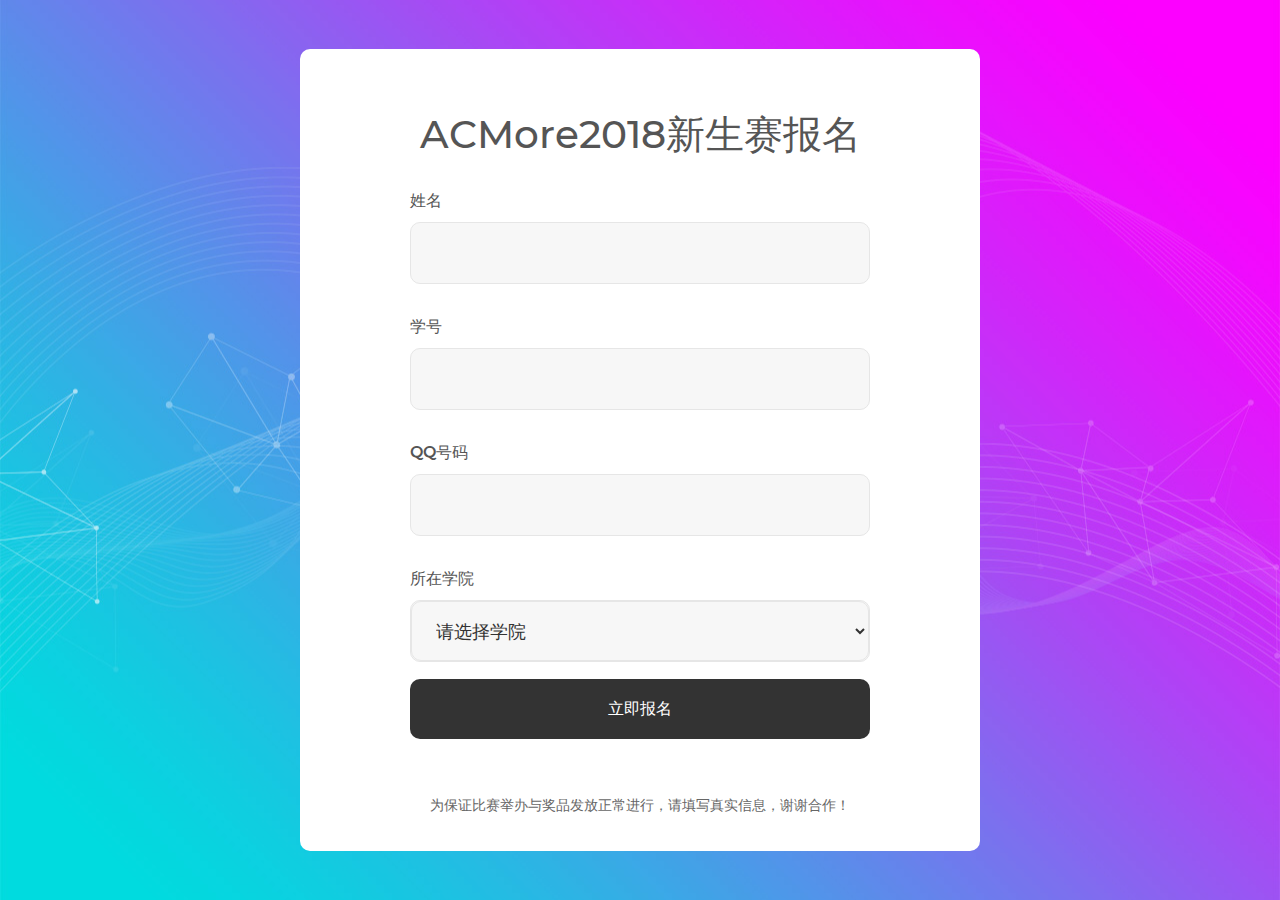
==== commit 42388ad1: "update" ====
--- a/SignUp/index.html
+++ b/SignUp/index.html
@@ -1,136 +1,136 @@
-<!DOCTYPE html>
-<html>
-<head>
-	<title>2018新生赛报名</title>
-	<meta charset="UTF-8">
-	<meta name="viewport" content="width=device-width, initial-scale=1">
-<!--===============================================================================================-->	
-	<link rel="icon" type="image/png" href="images/icons/favicon.ico"/>
-<!--===============================================================================================-->
-	<link rel="stylesheet" type="text/css" href="vendor/bootstrap/css/bootstrap.min.css">
-<!--===============================================================================================-->
-	<link rel="stylesheet" type="text/css" href="fonts/font-awesome-4.7.0/css/font-awesome.min.css">
-<!--===============================================================================================-->
-	<link rel="stylesheet" type="text/css" href="fonts/Linearicons-Free-v1.0.0/icon-font.min.css">
-<!--===============================================================================================-->
-	<link rel="stylesheet" type="text/css" href="vendor/animate/animate.css">
-<!--===============================================================================================-->	
-	<link rel="stylesheet" type="text/css" href="vendor/css-hamburgers/hamburgers.min.css">
-<!--===============================================================================================-->
-	<link rel="stylesheet" type="text/css" href="vendor/animsition/css/animsition.min.css">
-<!--===============================================================================================-->
-	<link rel="stylesheet" type="text/css" href="vendor/select2/select2.min.css">
-<!--===============================================================================================-->	
-	<link rel="stylesheet" type="text/css" href="vendor/daterangepicker/daterangepicker.css">
-<!--===============================================================================================-->
-	<link rel="stylesheet" type="text/css" href="css/util.css">
-	<link rel="stylesheet" type="text/css" href="css/main.css">
-<!--===============================================================================================-->
-</head>
-<body>
-	
-	<div class="limiter">
-		<div class="container-login100" style="background-image: url('images/bg-01.jpg');">
-			<div class="wrap-login100 p-l-110 p-r-110 p-t-62 p-b-33">
-				<form class="login100-form validate-form flex-sb flex-w">
-					<span class="login100-form-title">
-						ACMore2018新生赛报名
-					</span>
-					
-					<div class="p-t-31 p-b-9">
-						<span class="txt1">
-							姓名
-						</span>
-					</div>
-					<div class="wrap-input100 validate-input" data-validate = "请填写姓名">
-						<input class="input100" type="text" name="username" >
-						<span class="focus-input100"></span>
-					</div>
-					
-					<div class="p-t-31 p-b-9">
-						<span class="txt1">
-							学号
-						</span>
-					</div>
-					<div class="wrap-input100 validate-input" data-validate = "请填写学号">
-						<input class="input100" type="number" name="pass" >
-						<span class="focus-input100"></span>
-					</div>
-
-
-					<div class="p-t-31 p-b-9">
-						<span class="txt1">
-							QQ号码
-						</span>
-					</div>
-					<div class="wrap-input100 validate-input" data-validate = "请填写QQ号码">
-						<input class="input100" type="number" name="qqnumber" >
-						<span class="focus-input100"></span>
-					</div>
-
-					<div class="p-t-31 p-b-9">
-						<span class="txt1">
-							所在学院
-						</span>
-					</div>
-					<div class="wrap-input100 validate-input" data-validate = "请选择学院">
-						<select required class="wrap-input100 input100 validate-input">
-							<option value="未选择学院">请选择学院</option>
-							<option value="计算机与通信工程学院">计算机与通信工程学院</option>
-							<option value="数学与统计学院">数学与统计学院</option>
-							<option value="土木与建筑学院">土木与建筑学院</option>
-							<option value="交通运输工程学院">交通运输工程学院</option>
-							<option value="汽车与机械工程学院">汽车与机械工程学院</option>
-							<option value="经济与管理学院">经济与管理学院</option>
-							<option value="电气与信息工程学院">电气与信息工程学院</option>
-							<option value="水利工程学院">水利工程学院</option>
-							<option value="文法学院">文法学院</option>
-							<option value="化学与生物工程学院">化学与生物工程学院</option>
-							<option value="能源与动力工程学院">能源与动力工程学院</option>
-							<option value="马克思主义学院">马克思主义学院</option>
-							<option value="体育学院">体育学院</option>
-							<option value="国际学院">国际学院</option>
-							<option value="继续教育学院">继续教育学院</option>
-							<option value="继续教育学院">留学生学院</option>
-							<option value="继续教育学院">城南学院</option>
-						</select>
-					</div>
-
-					<div class="container-login100-form-btn m-t-17">
-						<button class="login100-form-btn">
-							立即报名
-						</button>
-					</div>
-
-					<div class="w-full text-center p-t-55">
-						<span class="txt2">
-							<p>！为保证比赛举办与奖品发放正常进行，请填写真实信息，谢谢合作！</p>
-						</span>
-					</div>
-				</form>
-			</div>
-		</div>
-	</div>
-	
-
-	<div id="dropDownSelect1"></div>
-	
-<!--===============================================================================================-->
-	<script src="vendor/jquery/jquery-3.2.1.min.js"></script>
-<!--===============================================================================================-->
-	<script src="vendor/animsition/js/animsition.min.js"></script>
-<!--===============================================================================================-->
-	<script src="vendor/bootstrap/js/popper.js"></script>
-	<script src="vendor/bootstrap/js/bootstrap.min.js"></script>
-<!--===============================================================================================-->
-	<script src="vendor/select2/select2.min.js"></script>
-<!--===============================================================================================-->
-	<script src="vendor/daterangepicker/moment.min.js"></script>
-	<script src="vendor/daterangepicker/daterangepicker.js"></script>
-<!--===============================================================================================-->
-	<script src="vendor/countdowntime/countdowntime.js"></script>
-<!--===============================================================================================-->
-	<script src="js/main.js"></script>
-
-</body>
+<!DOCTYPE html>
+<html>
+<head>
+	<title>2018新生赛报名</title>
+	<meta charset="UTF-8">
+	<meta name="viewport" content="width=device-width, initial-scale=1">
+<!--===============================================================================================-->	
+	<link rel="icon" type="image/png" href="images/icons/ACMore.jpg"/>
+<!--===============================================================================================-->
+	<link rel="stylesheet" type="text/css" href="vendor/bootstrap/css/bootstrap.min.css">
+<!--===============================================================================================-->
+	<link rel="stylesheet" type="text/css" href="fonts/font-awesome-4.7.0/css/font-awesome.min.css">
+<!--===============================================================================================-->
+	<link rel="stylesheet" type="text/css" href="fonts/Linearicons-Free-v1.0.0/icon-font.min.css">
+<!--===============================================================================================-->
+	<link rel="stylesheet" type="text/css" href="vendor/animate/animate.css">
+<!--===============================================================================================-->	
+	<link rel="stylesheet" type="text/css" href="vendor/css-hamburgers/hamburgers.min.css">
+<!--===============================================================================================-->
+	<link rel="stylesheet" type="text/css" href="vendor/animsition/css/animsition.min.css">
+<!--===============================================================================================-->
+	<link rel="stylesheet" type="text/css" href="vendor/select2/select2.min.css">
+<!--===============================================================================================-->	
+	<link rel="stylesheet" type="text/css" href="vendor/daterangepicker/daterangepicker.css">
+<!--===============================================================================================-->
+	<link rel="stylesheet" type="text/css" href="css/util.css">
+	<link rel="stylesheet" type="text/css" href="css/main.css">
+<!--===============================================================================================-->
+</head>
+<body>
+	
+	<div class="limiter">
+		<div class="container-login100" style="background-image: url('images/bg-01.jpg');">
+			<div class="wrap-login100 p-l-110 p-r-110 p-t-62 p-b-33">
+				<form class="login100-form validate-form flex-sb flex-w">
+					<span class="login100-form-title">
+						ACMore2018新生赛报名
+					</span>
+					
+					<div class="p-t-31 p-b-9">
+						<span class="txt1">
+							姓名
+						</span>
+					</div>
+					<div class="wrap-input100 validate-input" data-validate = "请填写姓名">
+						<input class="input100" type="text" name="username" >
+						<span class="focus-input100"></span>
+					</div>
+					
+					<div class="p-t-31 p-b-9">
+						<span class="txt1">
+							学号
+						</span>
+					</div>
+					<div class="wrap-input100 validate-input" data-validate = "请填写学号">
+						<input class="input100" type="number" name="pass" >
+						<span class="focus-input100"></span>
+					</div>
+
+
+					<div class="p-t-31 p-b-9">
+						<span class="txt1">
+							QQ号码
+						</span>
+					</div>
+					<div class="wrap-input100 validate-input" data-validate = "请填写QQ号码">
+						<input class="input100" type="number" name="qqnumber" >
+						<span class="focus-input100"></span>
+					</div>
+
+					<div class="p-t-31 p-b-9">
+						<span class="txt1">
+							所在学院
+						</span>
+					</div>
+					<div class="wrap-input100 validate-input" data-validate = "请选择学院">
+						<select required class="wrap-input100 input100 validate-input">
+							<option value="未选择学院">请选择学院</option>
+							<option value="计算机与通信工程学院">计算机与通信工程学院</option>
+							<option value="数学与统计学院">数学与统计学院</option>
+							<option value="土木与建筑学院">土木与建筑学院</option>
+							<option value="交通运输工程学院">交通运输工程学院</option>
+							<option value="汽车与机械工程学院">汽车与机械工程学院</option>
+							<option value="经济与管理学院">经济与管理学院</option>
+							<option value="电气与信息工程学院">电气与信息工程学院</option>
+							<option value="水利工程学院">水利工程学院</option>
+							<option value="文法学院">文法学院</option>
+							<option value="化学与生物工程学院">化学与生物工程学院</option>
+							<option value="能源与动力工程学院">能源与动力工程学院</option>
+							<option value="马克思主义学院">马克思主义学院</option>
+							<option value="体育学院">体育学院</option>
+							<option value="国际学院">国际学院</option>
+							<option value="继续教育学院">继续教育学院</option>
+							<option value="继续教育学院">留学生学院</option>
+							<option value="继续教育学院">城南学院</option>
+						</select>
+					</div>
+
+					<div class="container-login100-form-btn m-t-17">
+						<button class="login100-form-btn">
+							立即报名
+						</button>
+					</div>
+
+					<div class="w-full text-center p-t-55">
+						<span class="txt2">
+							<p>为保证比赛举办与奖品发放正常进行，请填写真实信息，谢谢合作！</p>
+						</span>
+					</div>
+				</form>
+			</div>
+		</div>
+	</div>
+	
+
+	<div id="dropDownSelect1"></div>
+	
+<!--===============================================================================================-->
+	<script src="vendor/jquery/jquery-3.2.1.min.js"></script>
+<!--===============================================================================================-->
+	<script src="vendor/animsition/js/animsition.min.js"></script>
+<!--===============================================================================================-->
+	<script src="vendor/bootstrap/js/popper.js"></script>
+	<script src="vendor/bootstrap/js/bootstrap.min.js"></script>
+<!--===============================================================================================-->
+	<script src="vendor/select2/select2.min.js"></script>
+<!--===============================================================================================-->
+	<script src="vendor/daterangepicker/moment.min.js"></script>
+	<script src="vendor/daterangepicker/daterangepicker.js"></script>
+<!--===============================================================================================-->
+	<script src="vendor/countdowntime/countdowntime.js"></script>
+<!--===============================================================================================-->
+	<script src="js/main.js"></script>
+
+</body>
 </html>--- a/SignUp/css/main.css
+++ b/SignUp/css/main.css
@@ -1,527 +1,528 @@
-
-
-
-
-/*//////////////////////////////////////////////////////////////////
-[ FONT ]*/
-
-@font-face {
-  font-family: Poppins-Regular;
-  src: url('../fonts/poppins/Poppins-Regular.ttf'); 
-}
-
-@font-face {
-  font-family: Poppins-Medium;
-  src: url('../fonts/poppins/Poppins-Medium.ttf'); 
-}
-
-@font-face {
-  font-family: Montserrat-Medium;
-  src: url('../fonts/montserrat/Montserrat-Medium.ttf'); 
-}
-
-@font-face {
-  font-family: Montserrat-SemiBold;
-  src: url('../fonts/montserrat/Montserrat-SemiBold.ttf'); 
-}
-
-/*//////////////////////////////////////////////////////////////////
-[ RESTYLE TAG ]*/
-
-* {
-	margin: 0px; 
-	padding: 0px; 
-	box-sizing: border-box;
-}
-
-body, html {
-	height: 100%;
-	font-family: Poppins-Regular, sans-serif;
-}
-
-/*---------------------------------------------*/
-a {
-	font-family: Poppins-Regular;
-	font-size: 14px;
-	line-height: 1.7;
-	color: #666666;
-	margin: 0px;
-	transition: all 0.4s;
-	-webkit-transition: all 0.4s;
-  -o-transition: all 0.4s;
-  -moz-transition: all 0.4s;
-}
-
-a:focus {
-	outline: none !important;
-}
-
-a:hover {
-	text-decoration: none;
-  color: #fc00ff;
-  border-color: #fc00ff;
-}
-
-/*---------------------------------------------*/
-h1,h2,h3,h4,h5,h6 {
-	margin: 0px;
-}
-
-p {
-	font-family: Poppins-Regular;
-	font-size: 14px;
-	line-height: 1.7;
-	color: #666666;
-	margin: 0px;
-}
-
-ul, li {
-	margin: 0px;
-	list-style-type: none;
-}
-
-
-/*---------------------------------------------*/
-input {
-	outline: none;
-	border: none;
-}
-
-textarea {
-  outline: none;
-  border: none;
-}
-
-textarea:focus, input:focus {
-  border-color: transparent !important;
-}
-
-input:focus::-webkit-input-placeholder { color:transparent; }
-input:focus:-moz-placeholder { color:transparent; }
-input:focus::-moz-placeholder { color:transparent; }
-input:focus:-ms-input-placeholder { color:transparent; }
-
-textarea:focus::-webkit-input-placeholder { color:transparent; }
-textarea:focus:-moz-placeholder { color:transparent; }
-textarea:focus::-moz-placeholder { color:transparent; }
-textarea:focus:-ms-input-placeholder { color:transparent; }
-
-input::-webkit-input-placeholder { color: #555555;}
-input:-moz-placeholder { color: #555555;}
-input::-moz-placeholder { color: #555555;}
-input:-ms-input-placeholder { color: #555555;}
-
-textarea::-webkit-input-placeholder { color: #555555;}
-textarea:-moz-placeholder { color: #555555;}
-textarea::-moz-placeholder { color: #555555;}
-textarea:-ms-input-placeholder { color: #555555;}
-
-label {
-  display: block;
-  margin: 0;
-}
-
-/*---------------------------------------------*/
-button {
-	outline: none !important;
-	border: none;
-	background: transparent;
-}
-
-button:hover {
-	cursor: pointer;
-}
-
-iframe {
-	border: none !important;
-}
-
-
-/*//////////////////////////////////////////////////////////////////
-[ Utility ]*/
-.txt1 {
-  font-family: Montserrat-SemiBold;
-  font-size: 16px;
-  color: #555555;
-  line-height: 1.5;
-}
-
-.txt2 {
-  font-family: Poppins-Regular;
-  font-size: 14px;
-  color: #999999;
-  line-height: 1.5;
-}
-
-.bo1 {border-bottom: 1px solid #999999;}
-
-/*//////////////////////////////////////////////////////////////////
-[ login ]*/
-
-.limiter {
-  width: 100%;
-  margin: 0 auto;
-}
-
-.container-login100 {
-  width: 100%;  
-  min-height: 100vh;
-  display: -webkit-box;
-  display: -webkit-flex;
-  display: -moz-box;
-  display: -ms-flexbox;
-  display: flex;
-  flex-wrap: wrap;
-  justify-content: center;
-  align-items: center;
-  padding: 15px;
-  
-  background-position: center;
-  background-size: cover;
-  background-repeat: no-repeat;;
-}
-
-
-.wrap-login100 {
-  width: 680px;
-  background: #fff;
-  border-radius: 10px;
-  position: relative;
-}
-
-
-/*==================================================================
-[ Form ]*/
-
-.login100-form {
-  width: 100%;
-}
-
-.login100-form-title {
-  width: 100%;
-  display: block;
-  font-family: Montserrat-Medium;
-  font-size: 39px;
-  color: #555555;
-  line-height: 1.2;
-  text-align: center;
-}
-
-/*------------------------------------------------------------------
-[ Button sign in with ]*/
-.btn-face,
-.btn-google {
-  font-family: Montserrat-SemiBold;
-  font-size: 18px;
-  line-height: 1.2;
-
-  display: -webkit-box;
-  display: -webkit-flex;
-  display: -moz-box;
-  display: -ms-flexbox;
-  display: flex;
-  justify-content: center;
-  align-items: center;
-  padding: 15px;
-  width: calc((100% - 20px) / 2);
-  height: 70px;
-  border-radius: 10px;
-  box-shadow: 0 1px 5px 0px rgba(0, 0, 0, 0.2);
-  -moz-box-shadow: 0 1px 5px 0px rgba(0, 0, 0, 0.2);
-  -webkit-box-shadow: 0 1px 5px 0px rgba(0, 0, 0, 0.2);
-  -o-box-shadow: 0 1px 5px 0px rgba(0, 0, 0, 0.2);
-  -ms-box-shadow: 0 1px 5px 0px rgba(0, 0, 0, 0.2);
-  -webkit-transition: all 0.4s;
-  -o-transition: all 0.4s;
-  -moz-transition: all 0.4s;
-  transition: all 0.4s;
-  position: relative;
-  z-index: 1;
-}
-
-.btn-google::before,
-.btn-face::before {
-  content: "";
-  display: block;
-  position: absolute;
-  z-index: -1;
-  width: 100%;
-  height: 100%;
-  border-radius: 10px;
-  top: 0;
-  left: 0;
-  background: #a64bf4;
-  background: -webkit-linear-gradient(45deg, #00dbde, #fc00ff);
-  background: -o-linear-gradient(45deg, #00dbde, #fc00ff);
-  background: -moz-linear-gradient(45deg, #00dbde, #fc00ff);
-  background: linear-gradient(45deg, #00dbde, #fc00ff);
-  opacity: 0;
-  -webkit-transition: all 0.4s;
-  -o-transition: all 0.4s;
-  -moz-transition: all 0.4s;
-  transition: all 0.4s;
-}
-
-.btn-face {
-  color: #fff;
-  background-color: #3b5998;
-}
-
-.btn-face i {
-  font-size: 30px;
-  margin-right: 17px;
-  padding-bottom: 3px;
-}
-
-.btn-google {
-  color: #555555;
-  background-color: #fff;
-}
-
-.btn-google img {
-  width: 30px;
-  margin-right: 15px;
-  padding-bottom: 3px;
-}
-
-.btn-face:hover:before,
-.btn-google:hover:before {
-  opacity: 1;
-}
-
-.btn-face:hover,
-.btn-google:hover {
-  color: #fff;
-}
-
-
-/*------------------------------------------------------------------
-[ Input ]*/
-
-.wrap-input100 {
-  width: 100%;
-  position: relative;
-  background-color: #f7f7f7;
-  border: 1px solid #e6e6e6;
-  border-radius: 10px;
-}
-
-
-/*---------------------------------------------*/
-.input100 {
-  font-family: Poppins-Regular;
-  color: #333333;
-  line-height: 1.2;
-  font-size: 18px;
-
-  display: block;
-  width: 100%;
-  background: transparent;
-  height: 60px;
-  padding: 0 20px;
-}
-/*------------------------------------------------------------------
-[ Focus Input ]*/
-
-.focus-input100 {
-  position: absolute;
-  display: block;
-  width: calc(100% + 2px);
-  height: calc(100% + 2px);
-  top: -1px;
-  left: -1px;
-  pointer-events: none;
-  border: 1px solid #fc00ff;
-  border-radius: 10px;
-
-  visibility: hidden;
-  opacity: 0;
-
-  -webkit-transition: all 0.4s;
-  -o-transition: all 0.4s;
-  -moz-transition: all 0.4s;
-  transition: all 0.4s;
-
-  -webkit-transform: scaleX(1.1) scaleY(1.3);
-  -moz-transform: scaleX(1.1) scaleY(1.3);
-  -ms-transform: scaleX(1.1) scaleY(1.3);
-  -o-transform: scaleX(1.1) scaleY(1.3);
-  transform: scaleX(1.1) scaleY(1.3);
-}
-
-.input100:focus + .focus-input100 {
-  visibility: visible;
-  opacity: 1;
-
-  -webkit-transform: scale(1);
-  -moz-transform: scale(1);
-  -ms-transform: scale(1);
-  -o-transform: scale(1);
-  transform: scale(1);
-}
-
-.eff-focus-selection {
-  visibility: visible;
-  opacity: 1;
-
-  -webkit-transform: scale(1);
-  -moz-transform: scale(1);
-  -ms-transform: scale(1);
-  -o-transform: scale(1);
-  transform: scale(1);
-}
-
-
-/*------------------------------------------------------------------
-[ Button ]*/
-.container-login100-form-btn {
-  width: 100%;
-  display: -webkit-box;
-  display: -webkit-flex;
-  display: -moz-box;
-  display: -ms-flexbox;
-  display: flex;
-  flex-wrap: wrap;
-}
-
-.login100-form-btn {
-  display: -webkit-box;
-  display: -webkit-flex;
-  display: -moz-box;
-  display: -ms-flexbox;
-  display: flex;
-  justify-content: center;
-  align-items: center;
-  padding: 0 20px;
-  width: 100%;
-  height: 60px;
-  background-color: #333333;
-  border-radius: 10px;
-
-  font-family: Poppins-Medium;
-  font-size: 16px;
-  color: #fff;
-  line-height: 1.2;
-
-  -webkit-transition: all 0.4s;
-  -o-transition: all 0.4s;
-  -moz-transition: all 0.4s;
-  transition: all 0.4s;
-  position: relative;
-  z-index: 1;
-}
-
-.login100-form-btn::before {
-  content: "";
-  display: block;
-  position: absolute;
-  z-index: -1;
-  width: 100%;
-  height: 100%;
-  border-radius: 10px;
-  top: 0;
-  left: 0;
-  background: #a64bf4;
-  background: -webkit-linear-gradient(45deg, #00dbde, #fc00ff);
-  background: -o-linear-gradient(45deg, #00dbde, #fc00ff);
-  background: -moz-linear-gradient(45deg, #00dbde, #fc00ff);
-  background: linear-gradient(45deg, #00dbde, #fc00ff);
-  opacity: 0;
-  -webkit-transition: all 0.4s;
-  -o-transition: all 0.4s;
-  -moz-transition: all 0.4s;
-  transition: all 0.4s;
-}
-
-.login100-form-btn:hover:before {
-  opacity: 1;
-}
-
-
-/*------------------------------------------------------------------
-[ Alert validate ]*/
-
-.validate-input {
-  position: relative;
-}
-
-.alert-validate::before {
-  content: attr(data-validate);
-  position: absolute;
-  max-width: 70%;
-  background-color: #fff;
-  border: 1px solid #c80000;
-  border-radius: 2px;
-  padding: 4px 25px 5px 10px;
-  top: 50%;
-  -webkit-transform: translateY(-50%);
-  -moz-transform: translateY(-50%);
-  -ms-transform: translateY(-50%);
-  -o-transform: translateY(-50%);
-  transform: translateY(-50%);
-  right: 12px;
-  pointer-events: none;
-
-  font-family: Poppins-Regular;
-  color: #c80000;
-  font-size: 14px;
-  line-height: 1.4;
-  text-align: left;
-
-  visibility: hidden;
-  opacity: 0;
-
-  -webkit-transition: opacity 0.4s;
-  -o-transition: opacity 0.4s;
-  -moz-transition: opacity 0.4s;
-  transition: opacity 0.4s;
-}
-
-.alert-validate::after {
-  content: "\f12a";
-  font-family: FontAwesome;
-  display: block;
-  position: absolute;
-  color: #c80000;
-  font-size: 18px;
-  top: 50%;
-  -webkit-transform: translateY(-50%);
-  -moz-transform: translateY(-50%);
-  -ms-transform: translateY(-50%);
-  -o-transform: translateY(-50%);
-  transform: translateY(-50%);
-  right: 18px;
-}
-
-.alert-validate:hover:before {
-  visibility: visible;
-  opacity: 1;
-}
-
-@media (max-width: 992px) {
-  .alert-validate::before {
-    visibility: visible;
-    opacity: 1;
-  }
-}
-
-
-/*//////////////////////////////////////////////////////////////////
-[ Responsive ]*/
-@media (max-width: 768px) {
-  .wrap-login100 {
-    padding-left: 60px;
-    padding-right: 60px;
-  }
-
-@media (max-width: 576px) {
-  .wrap-login100 {
-    padding-left: 15px;
-    padding-right: 15px;
-  }
-
-  .btn-face,
-  .btn-google {
-    width: 100%;
-  }
+
+
+
+
+/*//////////////////////////////////////////////////////////////////
+[ FONT ]*/
+
+@font-face {
+  font-family: Poppins-Regular;
+  src: url('../fonts/poppins/Poppins-Regular.ttf'); 
+}
+
+@font-face {
+  font-family: Poppins-Medium;
+  src: url('../fonts/poppins/Poppins-Medium.ttf'); 
+}
+
+@font-face {
+  font-family: Montserrat-Medium;
+  src: url('../fonts/montserrat/Montserrat-Medium.ttf'); 
+}
+
+@font-face {
+  font-family: Montserrat-SemiBold;
+  src: url('../fonts/montserrat/Montserrat-SemiBold.ttf'); 
+}
+
+/*//////////////////////////////////////////////////////////////////
+[ RESTYLE TAG ]*/
+
+* {
+	margin: 0px; 
+	padding: 0px; 
+	box-sizing: border-box;
+}
+
+body, html {
+	height: 100%;
+	font-family: Poppins-Regular, sans-serif;
+}
+
+/*---------------------------------------------*/
+a {
+	font-family: Poppins-Regular;
+	font-size: 14px;
+	line-height: 1.7;
+	color: #666666;
+	margin: 0px;
+	transition: all 0.4s;
+	-webkit-transition: all 0.4s;
+  -o-transition: all 0.4s;
+  -moz-transition: all 0.4s;
+}
+
+a:focus {
+	outline: none !important;
+}
+
+a:hover {
+	text-decoration: none;
+  color: #fc00ff;
+  border-color: #fc00ff;
+}
+
+/*---------------------------------------------*/
+h1,h2,h3,h4,h5,h6 {
+	margin: 0px;
+}
+
+p {
+	font-family: Poppins-Regular;
+	font-size: 14px;
+	line-height: 1.7;
+	color: #666666;
+	margin: 0px;
+}
+
+ul, li {
+	margin: 0px;
+	list-style-type: none;
+}
+
+
+/*---------------------------------------------*/
+input {
+	outline: none;
+	border: none;
+}
+
+textarea {
+  outline: none;
+  border: none;
+}
+
+textarea:focus, input:focus {
+  border-color: transparent !important;
+}
+
+input:focus::-webkit-input-placeholder { color:transparent; }
+input:focus:-moz-placeholder { color:transparent; }
+input:focus::-moz-placeholder { color:transparent; }
+input:focus:-ms-input-placeholder { color:transparent; }
+
+textarea:focus::-webkit-input-placeholder { color:transparent; }
+textarea:focus:-moz-placeholder { color:transparent; }
+textarea:focus::-moz-placeholder { color:transparent; }
+textarea:focus:-ms-input-placeholder { color:transparent; }
+
+input::-webkit-input-placeholder { color: #555555;}
+input:-moz-placeholder { color: #555555;}
+input::-moz-placeholder { color: #555555;}
+input:-ms-input-placeholder { color: #555555;}
+
+textarea::-webkit-input-placeholder { color: #555555;}
+textarea:-moz-placeholder { color: #555555;}
+textarea::-moz-placeholder { color: #555555;}
+textarea:-ms-input-placeholder { color: #555555;}
+
+label {
+  display: block;
+  margin: 0;
+}
+
+/*---------------------------------------------*/
+button {
+	outline: none !important;
+	border: none;
+	background: transparent;
+}
+
+button:hover {
+	cursor: pointer;
+}
+
+iframe {
+	border: none !important;
+}
+
+
+/*//////////////////////////////////////////////////////////////////
+[ Utility ]*/
+.txt1 {
+  font-family: Montserrat-SemiBold;
+  font-size: 16px;
+  color: #555555;
+  line-height: 1.5;
+}
+
+.txt2 {
+  font-family: Poppins-Regular;
+  font-size: 14px;
+  color: #999999;
+  line-height: 1.5;
+}
+
+.bo1 {border-bottom: 1px solid #999999;}
+
+/*//////////////////////////////////////////////////////////////////
+[ login ]*/
+
+.limiter {
+  width: 100%;
+  margin: 0 auto;
+}
+
+.container-login100 {
+  width: 100%;  
+  min-height: 100vh;
+  display: -webkit-box;
+  display: -webkit-flex;
+  display: -moz-box;
+  display: -ms-flexbox;
+  display: flex;
+  flex-wrap: wrap;
+  justify-content: center;
+  align-items: center;
+  padding: 15px;
+  
+  background-position: center;
+  background-size: cover;
+  background-repeat: no-repeat;;
+}
+
+
+.wrap-login100 {
+  width: 680px;
+  background: #fff;
+  border-radius: 10px;
+  position: relative;
+}
+
+
+/*==================================================================
+[ Form ]*/
+
+.login100-form {
+  width: 100%;
+}
+
+.login100-form-title {
+  width: 100%;
+  display: block;
+  font-family: Montserrat-Medium;
+  font-size: 39px;
+  color: #555555;
+  line-height: 1.2;
+  text-align: center;
+}
+
+/*------------------------------------------------------------------
+[ Button sign in with ]*/
+.btn-face,
+.btn-google {
+  font-family: Montserrat-SemiBold;
+  font-size: 18px;
+  line-height: 1.2;
+
+  display: -webkit-box;
+  display: -webkit-flex;
+  display: -moz-box;
+  display: -ms-flexbox;
+  display: flex;
+  justify-content: center;
+  align-items: center;
+  padding: 15px;
+  width: calc((100% - 20px) / 2);
+  height: 70px;
+  border-radius: 10px;
+  box-shadow: 0 1px 5px 0px rgba(0, 0, 0, 0.2);
+  -moz-box-shadow: 0 1px 5px 0px rgba(0, 0, 0, 0.2);
+  -webkit-box-shadow: 0 1px 5px 0px rgba(0, 0, 0, 0.2);
+  -o-box-shadow: 0 1px 5px 0px rgba(0, 0, 0, 0.2);
+  -ms-box-shadow: 0 1px 5px 0px rgba(0, 0, 0, 0.2);
+  -webkit-transition: all 0.4s;
+  -o-transition: all 0.4s;
+  -moz-transition: all 0.4s;
+  transition: all 0.4s;
+  position: relative;
+  z-index: 1;
+}
+
+.btn-google::before,
+.btn-face::before {
+  content: "";
+  display: block;
+  position: absolute;
+  z-index: -1;
+  width: 100%;
+  height: 100%;
+  border-radius: 10px;
+  top: 0;
+  left: 0;
+  background: #a64bf4;
+  background: -webkit-linear-gradient(45deg, #00dbde, #fc00ff);
+  background: -o-linear-gradient(45deg, #00dbde, #fc00ff);
+  background: -moz-linear-gradient(45deg, #00dbde, #fc00ff);
+  background: linear-gradient(45deg, #00dbde, #fc00ff);
+  opacity: 0;
+  -webkit-transition: all 0.4s;
+  -o-transition: all 0.4s;
+  -moz-transition: all 0.4s;
+  transition: all 0.4s;
+}
+
+.btn-face {
+  color: #fff;
+  background-color: #3b5998;
+}
+
+.btn-face i {
+  font-size: 30px;
+  margin-right: 17px;
+  padding-bottom: 3px;
+}
+
+.btn-google {
+  color: #555555;
+  background-color: #fff;
+}
+
+.btn-google img {
+  width: 30px;
+  margin-right: 15px;
+  padding-bottom: 3px;
+}
+
+.btn-face:hover:before,
+.btn-google:hover:before {
+  opacity: 1;
+}
+
+.btn-face:hover,
+.btn-google:hover {
+  color: #fff;
+}
+
+
+/*------------------------------------------------------------------
+[ Input ]*/
+
+.wrap-input100 {
+  width: 100%;
+  position: relative;
+  background-color: #f7f7f7;
+  border: 1px solid #e6e6e6;
+  border-radius: 10px;
+}
+
+
+/*---------------------------------------------*/
+.input100 {
+  font-family: Poppins-Regular;
+  color: #333333;
+  line-height: 1.2;
+  font-size: 18px;
+
+  display: block;
+  width: 100%;
+  background: transparent;
+  height: 60px;
+  padding: 0 20px;
+}
+/*------------------------------------------------------------------
+[ Focus Input ]*/
+
+.focus-input100 {
+  position: absolute;
+  display: block;
+  width: calc(100% + 2px);
+  height: calc(100% + 2px);
+  top: -1px;
+  left: -1px;
+  pointer-events: none;
+  border: 1px solid #fc00ff;
+  border-radius: 10px;
+
+  visibility: hidden;
+  opacity: 0;
+
+  -webkit-transition: all 0.4s;
+  -o-transition: all 0.4s;
+  -moz-transition: all 0.4s;
+  transition: all 0.4s;
+
+  -webkit-transform: scaleX(1.1) scaleY(1.3);
+  -moz-transform: scaleX(1.1) scaleY(1.3);
+  -ms-transform: scaleX(1.1) scaleY(1.3);
+  -o-transform: scaleX(1.1) scaleY(1.3);
+  transform: scaleX(1.1) scaleY(1.3);
+}
+
+.input100:focus + .focus-input100 {
+  visibility: visible;
+  opacity: 1;
+
+  -webkit-transform: scale(1);
+  -moz-transform: scale(1);
+  -ms-transform: scale(1);
+  -o-transform: scale(1);
+  transform: scale(1);
+}
+
+.eff-focus-selection {
+  visibility: visible;
+  opacity: 1;
+
+  -webkit-transform: scale(1);
+  -moz-transform: scale(1);
+  -ms-transform: scale(1);
+  -o-transform: scale(1);
+  transform: scale(1);
+}
+
+
+/*------------------------------------------------------------------
+[ Button ]*/
+.container-login100-form-btn {
+  width: 100%;
+  display: -webkit-box;
+  display: -webkit-flex;
+  display: -moz-box;
+  display: -ms-flexbox;
+  display: flex;
+  flex-wrap: wrap;
+}
+
+.login100-form-btn {
+  display: -webkit-box;
+  display: -webkit-flex;
+  display: -moz-box;
+  display: -ms-flexbox;
+  display: flex;
+  justify-content: center;
+  align-items: center;
+  padding: 0 20px;
+  width: 100%;
+  height: 60px;
+  background-color: #333333;
+  border-radius: 10px;
+
+  font-family: Poppins-Medium;
+  font-size: 16px;
+  color: #fff;
+  line-height: 1.2;
+
+  -webkit-transition: all 0.4s;
+  -o-transition: all 0.4s;
+  -moz-transition: all 0.4s;
+  transition: all 0.4s;
+  position: relative;
+  z-index: 1;
+}
+
+.login100-form-btn::before {
+  content: "";
+  display: block;
+  position: absolute;
+  z-index: -1;
+  width: 100%;
+  height: 100%;
+  border-radius: 10px;
+  top: 0;
+  left: 0;
+  background: #a64bf4;
+  background: -webkit-linear-gradient(45deg, #00dbde, #fc00ff);
+  background: -o-linear-gradient(45deg, #00dbde, #fc00ff);
+  background: -moz-linear-gradient(45deg, #00dbde, #fc00ff);
+  background: linear-gradient(45deg, #00dbde, #fc00ff);
+  opacity: 0;
+  -webkit-transition: all 0.4s;
+  -o-transition: all 0.4s;
+  -moz-transition: all 0.4s;
+  transition: all 0.4s;
+}
+
+.login100-form-btn:hover:before {
+  opacity: 1;
+}
+
+
+/*------------------------------------------------------------------
+[ Alert validate ]*/
+
+.validate-input {
+  position: relative;
+}
+
+.alert-validate::before {
+  content: attr(data-validate);
+  position: absolute;
+  max-width: 70%;
+  background-color: #fff;
+  border: 1px solid #c80000;
+  border-radius: 2px;
+  padding: 4px 25px 5px 10px;
+  top: 50%;
+  -webkit-transform: translateY(-50%);
+  -moz-transform: translateY(-50%);
+  -ms-transform: translateY(-50%);
+  -o-transform: translateY(-50%);
+  transform: translateY(-50%);
+  right: 12px;
+  pointer-events: none;
+
+  font-family: Poppins-Regular;
+  color: #c80000;
+  font-size: 14px;
+  line-height: 1.4;
+  text-align: left;
+
+  visibility: hidden;
+  opacity: 0;
+
+  -webkit-transition: opacity 0.4s;
+  -o-transition: opacity 0.4s;
+  -moz-transition: opacity 0.4s;
+  transition: opacity 0.4s;
+}
+
+.alert-validate::after {
+  content: "\f12a";
+  font-family: FontAwesome;
+  display: block;
+  position: absolute;
+  color: #c80000;
+  font-size: 18px;
+  top: 50%;
+  -webkit-transform: translateY(-50%);
+  -moz-transform: translateY(-50%);
+  -ms-transform: translateY(-50%);
+  -o-transform: translateY(-50%);
+  transform: translateY(-50%);
+  right: 18px;
+}
+
+.alert-validate:hover:before {
+  visibility: visible;
+  opacity: 1;
+}
+
+@media (max-width: 992px) {
+  .alert-validate::before {
+    visibility: visible;
+    opacity: 1;
+  }
+}
+
+
+/*//////////////////////////////////////////////////////////////////
+[ Responsive ]*/
+@media (max-width: 768px) {
+  .wrap-login100 {
+    padding-left: 60px;
+    padding-right: 60px;
+  }
+
+  @media (max-width: 576px) {
+    .wrap-login100 {
+      padding-left: 15px;
+      padding-right: 15px;
+    }
+
+    .btn-face,
+    .btn-google {
+      width: 100%;
+    }
+  }
 }